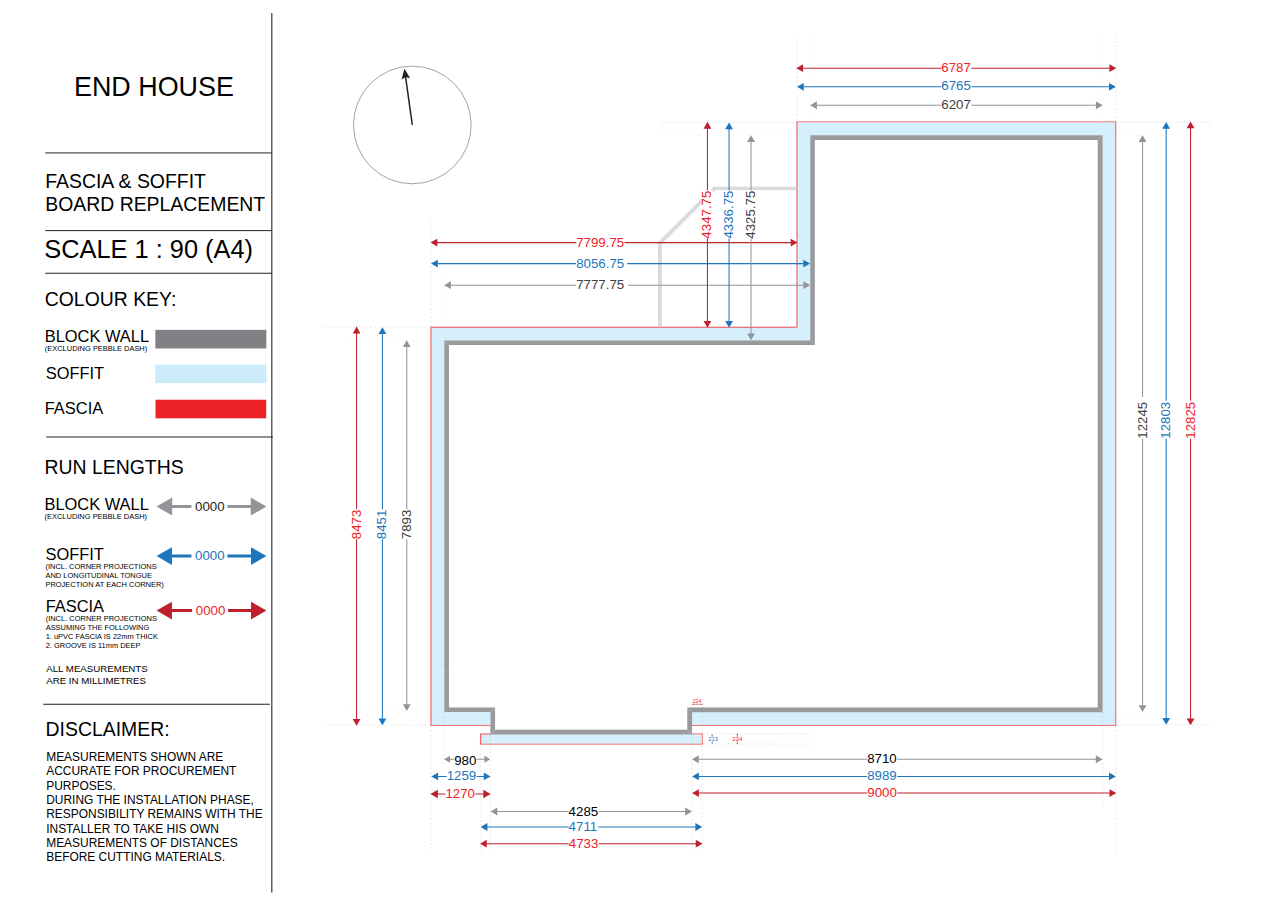
==== index.html @ 37f4bf27 "Add files via upload" ====
<!DOCTYPE html>
<html>
<body width="100%" height="100%">

<!--?xml version="1.0" encoding="utf-8"?-->

<!--DOCTYPE svg PUBLIC "-//W3C//DTD SVG 1.1//EN" "http://www.w3.org/Graphics/SVG/1.1/DTD/svg11.dtd"-->
<svg version="1.1" id="Arrow_Text" xmlns="http://www.w3.org/2000/svg" xmlns:xlink="http://www.w3.org/1999/xlink" x="0px" y="0px"
	 width="100%" height="100%" viewBox="0 0 846 595.28" enable-background="new 0 0 846 595.28" xml:space="preserve">
<rect fill="#FFFFFF" width="846" height="595.28"/>
<g>
	<circle fill="none" stroke="#231F20" stroke-width="0.2803" stroke-miterlimit="10" cx="270.6" cy="78.269" r="39.392"/>
	<g>
		<g>
			
				<line fill="none" stroke="#231F20" stroke-width="0.9889" stroke-miterlimit="10" x1="270.6" y1="78.269" x2="265.979" y2="45.259"/>
			<g>
				<polygon fill="#231F20" points="269.188,47.054 266.115,46.227 263.386,47.866 265.325,40.582 				"/>
			</g>
		</g>
	</g>
</g>
<g>
	<g id="XMLID_1_" opacity="0.8">
		<g>
			<polygon fill="#EB2227" points="741.757,470.528 741.757,480.446 741.074,479.754 741.064,479.744 741.064,76.732 
				741.044,76.732 741.044,76.702 741.055,76.702 741.746,76.01 741.746,80.529 741.757,80.529 			"/>
			<polygon fill="#EB2227" points="741.074,479.754 741.757,480.446 457.855,480.446 457.855,479.764 741.064,479.764 			"/>
			<polygon fill="#EB2227" points="741.746,76.01 741.055,76.702 741.044,76.702 528.413,76.702 528.403,76.702 527.711,76.01 
				552.651,76.01 			"/>
			<polygon fill="#CCECFC" points="741.074,479.754 741.064,479.764 457.855,479.764 457.855,471.892 457.855,471.487 
				457.855,471.309 732.609,471.309 732.619,471.309 732.629,471.309 741.064,479.744 			"/>
			<polygon fill="#CCECFC" points="741.064,76.732 741.064,479.744 732.629,471.309 732.629,85.147 741.044,76.732 			"/>
			<polygon fill="#CCECFC" points="741.044,76.702 741.044,76.732 732.629,85.147 536.888,85.147 536.868,85.147 528.413,76.702 			
				"/>
			<polygon fill="#808184" points="732.619,471.309 732.609,471.309 729.405,468.105 729.365,468.105 729.365,88.391 
				729.396,88.361 732.569,85.187 732.6,85.177 732.629,85.147 732.629,471.309 			"/>
			<polygon fill="#808184" points="732.629,85.147 732.6,85.177 732.569,85.187 729.396,88.361 729.365,88.332 540.043,88.332 
				536.888,85.167 536.888,85.147 			"/>
			<polygon fill="#808184" points="732.609,471.309 457.855,471.309 454.652,468.105 729.365,468.105 729.405,468.105 			"/>
			<polygon fill="#808184" points="536.888,85.167 540.043,88.332 540.022,88.332 540.022,225.58 536.839,222.396 536.888,222.396 
				536.888,213.96 			"/>
			<polygon fill="#808184" points="540.022,225.58 540.022,225.599 295.124,225.599 291.92,222.396 536.839,222.396 			"/>
			<polygon fill="#CCECFC" points="536.839,222.396 291.92,222.396 291.92,222.415 283.465,213.96 528.413,213.96 528.433,213.96 
				536.888,213.96 536.888,222.396 			"/>
			<polygon fill="#CCECFC" points="536.888,85.167 536.888,213.96 528.433,213.96 528.413,213.96 528.413,76.702 536.868,85.147 			
				"/>
			<polygon fill="#EB2227" points="528.413,76.702 528.413,213.96 527.711,213.268 527.711,121.825 527.711,119.6 527.711,76.01 
				528.403,76.702 			"/>
			<polygon fill="#EB2227" points="283.455,213.95 282.773,213.268 286.076,213.268 435.052,213.268 437.574,213.268 
				527.711,213.268 528.413,213.96 283.465,213.96 283.455,213.96 			"/>
			<polygon fill="#D1D2D3" points="527.711,119.6 527.711,121.825 473.569,121.825 437.574,157.831 437.574,213.268 
				435.052,213.268 435.052,156.842 472.294,119.6 			"/>
			<polygon fill="#EB2227" points="464.264,486.33 464.946,485.648 464.956,485.658 464.956,493.015 464.946,493.015 
				464.264,492.333 			"/>
			<polygon fill="#EB2227" points="464.956,485.627 464.946,485.648 464.264,486.33 457.855,486.33 457.855,486.31 457.855,486.202 
				457.855,485.627 			"/>
			<polygon fill="#EB2227" points="464.264,492.333 464.946,493.015 461.1,493.015 316,493.015 316,492.975 316.692,492.273 
				316.702,492.273 			"/>
			<polygon fill="#CCECFC" points="322.823,486.33 457.855,486.33 464.264,486.33 464.264,492.333 316.702,492.273 316.702,486.33 
							"/>
			<polygon fill="#808184" points="457.855,486.31 457.855,486.33 322.823,486.33 322.823,486.25 322.823,486.202 322.892,486.202 
				326.047,483.057 326.106,482.998 454.652,482.998 457.855,486.202 			"/>
			<polygon fill="#808184" points="457.855,485.627 457.855,486.202 454.652,482.998 454.652,468.105 457.855,471.309 
				457.855,471.487 457.855,471.892 457.855,479.764 457.855,480.446 			"/>
			<polygon fill="#808184" points="326.047,483.057 322.892,486.202 322.823,486.202 322.823,486.103 322.823,485.627 
				322.823,480.387 322.823,479.705 322.823,471.24 325.898,468.174 325.987,468.075 325.987,482.998 			"/>
			<polygon fill="#808184" points="291.93,471.24 291.92,471.24 291.92,444.53 291.94,444.53 295.124,441.503 295.124,468.105 
				295.223,468.105 325.829,468.105 325.898,468.174 322.823,471.24 			"/>
			<polygon fill="#EB2227" points="322.823,486.25 322.823,486.33 316.702,486.33 316.692,486.32 316,485.627 322.823,485.627 
				322.823,486.103 322.823,486.202 			"/>
			<polygon fill="#EB2227" points="322.823,479.705 322.823,480.387 282.763,480.387 283.465,479.695 283.475,479.695 
				283.475,479.705 			"/>
			<polygon fill="#CCECFC" points="322.823,471.24 322.823,479.705 283.475,479.705 283.475,479.695 283.475,479.674 
				283.485,479.674 291.92,471.24 291.93,471.24 			"/>
			<polygon fill="#EB2227" points="316.702,486.33 316.702,492.273 316.692,492.273 316,492.975 316,485.627 316.692,486.32 			"/>
			<polygon fill="#808184" points="295.124,225.599 295.124,441.503 291.94,444.53 291.92,444.53 291.92,222.415 291.92,222.396 			
				"/>
			<polygon fill="#CCECFC" points="291.92,471.24 283.485,479.674 283.475,479.674 283.455,213.96 283.465,213.96 291.92,222.415 
				291.92,444.53 			"/>
			<polygon fill="#EB2227" points="283.475,479.674 283.475,479.695 283.465,479.695 282.763,480.387 282.763,472.703 
				282.773,472.703 282.773,224.482 282.773,213.268 283.455,213.95 283.455,213.96 			"/>
		</g>
		<g>
			
				<line fill="none" stroke="#808184" stroke-width="0.028" stroke-linecap="round" stroke-linejoin="round" x1="291.92" y1="222.415" x2="283.465" y2="213.96"/>
			
				<line fill="none" stroke="#808184" stroke-width="0.028" stroke-linecap="round" stroke-linejoin="round" x1="291.92" y1="471.24" x2="283.485" y2="479.674"/>
			
				<line fill="none" stroke="#808184" stroke-width="0.028" stroke-linecap="round" stroke-linejoin="round" x1="291.94" y1="471.23" x2="291.93" y2="471.24"/>
			<polyline fill="none" stroke="#808184" stroke-width="0.028" stroke-linecap="round" stroke-linejoin="round" points="
				291.92,222.326 291.92,222.396 291.92,222.415 291.92,444.53 291.92,471.24 			"/>
			<polyline fill="none" stroke="#28A8E0" stroke-width="0.028" stroke-linecap="round" stroke-linejoin="round" points="
				283.455,213.96 283.475,479.674 283.475,479.695 283.475,479.705 			"/>
			
				<line fill="none" stroke="#28A8E0" stroke-width="0.028" stroke-linecap="round" stroke-linejoin="round" x1="283.455" y1="213.901" x2="283.455" y2="213.95"/>
			<polyline fill="none" stroke="#808184" stroke-width="0.028" stroke-linecap="round" stroke-linejoin="round" points="
				291.92,471.24 291.93,471.24 322.823,471.24 			"/>
			
				<line fill="none" stroke="#28A8E0" stroke-width="0.028" stroke-linecap="round" stroke-linejoin="round" x1="283.475" y1="479.705" x2="322.823" y2="479.705"/>
			
				<line fill="none" stroke="#808184" stroke-width="0.028" stroke-linecap="round" stroke-linejoin="round" x1="527.711" y1="119.6" x2="472.294" y2="119.6"/>
			
				<line fill="none" stroke="#808184" stroke-width="0.028" stroke-linecap="round" stroke-linejoin="round" x1="472.294" y1="119.6" x2="435.052" y2="156.842"/>
			
				<line fill="none" stroke="#808184" stroke-width="0.028" stroke-linecap="round" stroke-linejoin="round" x1="435.052" y1="156.842" x2="435.052" y2="213.268"/>
			
				<line fill="none" stroke="#808184" stroke-width="0.028" stroke-linecap="round" stroke-linejoin="round" x1="527.711" y1="121.825" x2="473.569" y2="121.825"/>
			
				<line fill="none" stroke="#808184" stroke-width="0.028" stroke-linecap="round" stroke-linejoin="round" x1="473.569" y1="121.825" x2="437.574" y2="157.831"/>
			
				<line fill="none" stroke="#808184" stroke-width="0.028" stroke-linecap="round" stroke-linejoin="round" x1="437.574" y1="157.831" x2="437.574" y2="213.268"/>
			<polyline fill="none" stroke="#808184" stroke-width="0.028" stroke-linecap="round" stroke-linejoin="round" points="
				536.888,222.396 536.888,213.96 536.888,85.167 536.888,85.147 			"/>
			<polyline fill="none" stroke="#808184" stroke-width="0.028" stroke-linecap="round" stroke-linejoin="round" points="
				291.92,222.396 536.839,222.396 536.888,222.396 			"/>
			<polyline fill="none" stroke="#28A8E0" stroke-width="0.028" stroke-linecap="round" stroke-linejoin="round" points="
				283.465,213.96 528.413,213.96 528.433,213.96 			"/>
			
				<line fill="none" stroke="#28A8E0" stroke-width="0.028" stroke-linecap="round" stroke-linejoin="round" x1="528.413" y1="76.702" x2="528.413" y2="213.96"/>
			<polyline fill="none" stroke="#808184" stroke-width="0.028" stroke-linecap="round" stroke-linejoin="round" points="
				536.888,85.147 536.868,85.147 528.413,76.702 			"/>
			
				<line fill="none" stroke="#808184" stroke-width="0.028" stroke-linecap="round" stroke-linejoin="round" x1="741.044" y1="76.702" x2="741.044" y2="76.732"/>
			
				<line fill="none" stroke="#808184" stroke-width="0.028" stroke-linecap="round" stroke-linejoin="round" x1="536.888" y1="85.147" x2="732.629" y2="85.147"/>
			<polyline fill="none" stroke="#808184" stroke-width="0.028" stroke-linecap="round" stroke-linejoin="round" points="
				732.6,85.177 732.629,85.147 741.044,76.732 			"/>
			
				<line fill="none" stroke="#28A8E0" stroke-width="0.028" stroke-linecap="round" stroke-linejoin="round" x1="741.044" y1="76.702" x2="528.413" y2="76.702"/>
			
				<line fill="none" stroke="#808184" stroke-width="0.028" stroke-linecap="round" stroke-linejoin="round" x1="732.629" y1="85.147" x2="732.629" y2="471.309"/>
			
				<line fill="none" stroke="#28A8E0" stroke-width="0.028" stroke-linecap="round" stroke-linejoin="round" x1="741.064" y1="76.732" x2="741.064" y2="479.744"/>
			<polyline fill="none" stroke="#808184" stroke-width="0.028" stroke-linecap="round" stroke-linejoin="round" points="
				457.855,471.309 732.609,471.309 732.619,471.309 			"/>
			<polyline fill="none" stroke="#808184" stroke-width="0.028" stroke-linecap="round" stroke-linejoin="round" points="
				732.609,471.299 732.619,471.309 732.629,471.309 741.064,479.744 			"/>
			
				<line fill="none" stroke="#28A8E0" stroke-width="0.028" stroke-linecap="round" stroke-linejoin="round" x1="457.855" y1="479.764" x2="741.064" y2="479.764"/>
			<polyline fill="none" stroke="#808184" stroke-width="0.028" stroke-linecap="round" stroke-linejoin="round" points="
				457.855,471.892 457.855,479.764 457.855,480.446 457.855,485.627 457.855,486.202 457.855,486.31 			"/>
			<polyline fill="none" stroke="#28A8E0" stroke-width="0.028" stroke-linecap="round" stroke-linejoin="round" points="
				464.264,492.352 464.264,492.333 464.264,486.33 			"/>
			<polyline fill="none" stroke="#808184" stroke-width="0.028" stroke-linecap="round" stroke-linejoin="round" points="
				322.823,471.24 322.823,479.705 322.823,480.387 322.823,485.627 322.823,486.103 			"/>
			
				<line fill="none" stroke="#28A8E0" stroke-width="0.028" stroke-linecap="round" stroke-linejoin="round" x1="464.264" y1="492.333" x2="316.702" y2="492.273"/>
			<polyline fill="none" stroke="#28A8E0" stroke-width="0.028" stroke-linecap="round" stroke-linejoin="round" points="
				464.273,486.33 464.264,486.33 457.855,486.33 322.823,486.33 316.702,486.33 			"/>
			
				<line fill="none" stroke="#28A8E0" stroke-width="0.028" stroke-linecap="round" stroke-linejoin="round" x1="316.702" y1="492.273" x2="316.702" y2="486.33"/>
			<polyline fill="none" stroke="#808184" stroke-width="0.028" stroke-linecap="round" stroke-linejoin="round" points="
				322.823,486.379 322.823,486.33 322.823,486.25 322.823,486.202 322.823,486.103 			"/>
			
				<line fill="none" stroke="#808184" stroke-width="0.028" stroke-linecap="round" stroke-linejoin="round" x1="316.692" y1="492.273" x2="316" y2="492.975"/>
			
				<line fill="none" stroke="#808184" stroke-width="0.028" stroke-linecap="round" stroke-linejoin="round" x1="316.692" y1="486.32" x2="316" y2="485.627"/>
			
				<line fill="none" stroke="#EB2227" stroke-width="0.028" stroke-linecap="round" stroke-linejoin="round" x1="316" y1="485.627" x2="316" y2="492.975"/>
			<polyline fill="none" stroke="#808184" stroke-width="0.028" stroke-linecap="round" stroke-linejoin="round" points="
				464.264,492.333 464.946,493.015 464.956,493.025 			"/>
			<polyline fill="none" stroke="#808184" stroke-width="0.028" stroke-linecap="round" stroke-linejoin="round" points="
				464.264,486.33 464.946,485.648 464.956,485.627 			"/>
			<polyline fill="none" stroke="#EB2227" stroke-width="0.028" stroke-linecap="round" stroke-linejoin="round" points="
				464.956,485.627 457.855,485.627 457.797,485.627 			"/>
			
				<line fill="none" stroke="#EB2227" stroke-width="0.028" stroke-linecap="round" stroke-linejoin="round" x1="464.956" y1="485.658" x2="464.956" y2="493.015"/>
			<polyline fill="none" stroke="#EB2227" stroke-width="0.028" stroke-linecap="round" stroke-linejoin="round" points="
				461.1,493.015 464.946,493.015 464.956,493.015 			"/>
			
				<line fill="none" stroke="#EB2227" stroke-width="0.028" stroke-linecap="round" stroke-linejoin="round" x1="461.1" y1="493.015" x2="316" y2="493.015"/>
			
				<line fill="none" stroke="#EB2227" stroke-width="0.028" stroke-linecap="round" stroke-linejoin="round" x1="316" y1="485.627" x2="322.823" y2="485.627"/>
			
				<line fill="none" stroke="#808184" stroke-width="0.028" stroke-linecap="round" stroke-linejoin="round" x1="283.465" y1="479.695" x2="282.763" y2="480.387"/>
			
				<line fill="none" stroke="#EB2227" stroke-width="0.028" stroke-linecap="round" stroke-linejoin="round" x1="282.763" y1="480.387" x2="322.823" y2="480.387"/>
			
				<line fill="none" stroke="#808184" stroke-width="0.028" stroke-linecap="round" stroke-linejoin="round" x1="283.455" y1="213.95" x2="282.773" y2="213.268"/>
			
				<line fill="none" stroke="#28A8E0" stroke-width="0.028" stroke-linecap="round" stroke-linejoin="round" x1="283.455" y1="213.96" x2="283.455" y2="213.95"/>
			
				<line fill="none" stroke="#808184" stroke-width="0.028" stroke-linecap="round" stroke-linejoin="round" x1="283.465" y1="213.96" x2="283.455" y2="213.96"/>
			
				<line fill="none" stroke="#EB2227" stroke-width="0.028" stroke-linecap="round" stroke-linejoin="round" x1="282.773" y1="213.268" x2="282.773" y2="224.482"/>
			
				<line fill="none" stroke="#EB2227" stroke-width="0.028" stroke-linecap="round" stroke-linejoin="round" x1="282.763" y1="480.387" x2="282.763" y2="472.703"/>
			
				<line fill="none" stroke="#EB2227" stroke-width="0.028" stroke-linecap="round" stroke-linejoin="round" x1="282.773" y1="224.482" x2="282.773" y2="472.703"/>
			
				<line fill="none" stroke="#EB2227" stroke-width="0.028" stroke-linecap="round" stroke-linejoin="round" x1="282.773" y1="213.268" x2="286.076" y2="213.268"/>
			<polyline fill="none" stroke="#EB2227" stroke-width="0.028" stroke-linecap="round" stroke-linejoin="round" points="
				286.076,213.268 435.052,213.268 437.574,213.268 527.711,213.268 			"/>
			
				<line fill="none" stroke="#808184" stroke-width="0.028" stroke-linecap="round" stroke-linejoin="round" x1="528.403" y1="76.702" x2="527.711" y2="76.01"/>
			<polyline fill="none" stroke="#808184" stroke-width="0.028" stroke-linecap="round" stroke-linejoin="round" points="
				527.711,213.268 527.711,121.825 527.711,119.6 527.711,76.01 			"/>
			
				<line fill="none" stroke="#808184" stroke-width="0.028" stroke-linecap="round" stroke-linejoin="round" x1="741.055" y1="76.702" x2="741.746" y2="76.01"/>
			
				<line fill="none" stroke="#808184" stroke-width="0.028" stroke-linecap="round" stroke-linejoin="round" x1="527.711" y1="76.01" x2="552.651" y2="76.01"/>
			
				<line fill="none" stroke="#808184" stroke-width="0.028" stroke-linecap="round" stroke-linejoin="round" x1="741.746" y1="76.01" x2="552.651" y2="76.01"/>
			
				<line fill="none" stroke="#808184" stroke-width="0.028" stroke-linecap="round" stroke-linejoin="round" x1="741.746" y1="76.01" x2="741.746" y2="80.529"/>
			<polyline fill="none" stroke="#808184" stroke-width="0.028" stroke-linecap="round" stroke-linejoin="round" points="
				741.064,479.744 741.074,479.754 741.757,480.446 			"/>
			
				<line fill="none" stroke="#EB2227" stroke-width="0.028" stroke-linecap="round" stroke-linejoin="round" x1="741.757" y1="480.446" x2="741.757" y2="470.528"/>
			
				<line fill="none" stroke="#808184" stroke-width="0.028" stroke-linecap="round" stroke-linejoin="round" x1="741.757" y1="80.529" x2="741.757" y2="470.528"/>
			
				<line fill="none" stroke="#EB2227" stroke-width="0.028" stroke-linecap="round" stroke-linejoin="round" x1="457.855" y1="480.446" x2="741.757" y2="480.446"/>
			
				<line fill="none" stroke="#808184" stroke-width="0.028" stroke-linecap="round" stroke-linejoin="round" x1="528.413" y1="213.96" x2="527.711" y2="213.268"/>
			<polyline fill="none" stroke="#808184" stroke-width="0.028" stroke-linecap="round" stroke-linejoin="round" points="
				536.818,222.375 536.839,222.396 540.022,225.58 			"/>
			<polyline fill="none" stroke="#808184" stroke-width="0.028" stroke-linecap="round" stroke-linejoin="round" points="
				540.022,88.332 540.022,225.58 540.022,225.599 540.022,225.718 			"/>
			<polyline fill="none" stroke="#808184" stroke-width="0.028" stroke-linecap="round" stroke-linejoin="round" points="
				732.569,85.187 729.396,88.361 729.365,88.391 			"/>
			
				<line fill="none" stroke="#808184" stroke-width="0.028" stroke-linecap="round" stroke-linejoin="round" x1="732.609" y1="471.309" x2="729.405" y2="468.105"/>
			
				<line fill="none" stroke="#808184" stroke-width="0.028" stroke-linecap="round" stroke-linejoin="round" x1="295.124" y1="225.599" x2="291.92" y2="222.396"/>
			<polyline fill="none" stroke="#808184" stroke-width="0.028" stroke-linecap="round" stroke-linejoin="round" points="
				536.868,85.147 536.888,85.167 540.043,88.332 			"/>
			<polyline fill="none" stroke="#808184" stroke-width="0.028" stroke-linecap="round" stroke-linejoin="round" points="
				540.022,88.332 540.043,88.332 729.365,88.332 			"/>
			
				<line fill="none" stroke="#808184" stroke-width="0.028" stroke-linecap="round" stroke-linejoin="round" x1="729.365" y1="88.391" x2="729.365" y2="468.105"/>
			
				<line fill="none" stroke="#808184" stroke-width="0.028" stroke-linecap="round" stroke-linejoin="round" x1="457.855" y1="471.309" x2="454.652" y2="468.105"/>
			<polyline fill="none" stroke="#808184" stroke-width="0.028" stroke-linecap="round" stroke-linejoin="round" points="
				457.855,471.309 457.855,471.487 457.855,471.892 			"/>
			<polyline fill="none" stroke="#808184" stroke-width="0.028" stroke-linecap="round" stroke-linejoin="round" points="
				729.405,468.105 729.365,468.105 454.652,468.105 			"/>
			
				<line fill="none" stroke="#808184" stroke-width="0.028" stroke-linecap="round" stroke-linejoin="round" x1="454.652" y1="468.105" x2="454.652" y2="482.998"/>
			<polyline fill="none" stroke="#808184" stroke-width="0.028" stroke-linecap="round" stroke-linejoin="round" points="
				322.784,471.279 322.823,471.24 325.898,468.174 325.987,468.075 			"/>
			
				<line fill="none" stroke="#808184" stroke-width="0.028" stroke-linecap="round" stroke-linejoin="round" x1="325.829" y1="468.105" x2="295.223" y2="468.105"/>
			
				<line fill="none" stroke="#808184" stroke-width="0.028" stroke-linecap="round" stroke-linejoin="round" x1="325.987" y1="468.075" x2="325.987" y2="482.998"/>
			<polyline fill="none" stroke="#808184" stroke-width="0.028" stroke-linecap="round" stroke-linejoin="round" points="
				291.94,444.53 295.124,441.503 295.223,441.405 			"/>
			<polyline fill="none" stroke="#808184" stroke-width="0.028" stroke-linecap="round" stroke-linejoin="round" points="
				295.124,225.599 295.124,441.503 295.124,468.105 			"/>
			
				<line fill="none" stroke="#808184" stroke-width="0.028" stroke-linecap="round" stroke-linejoin="round" x1="295.124" y1="225.599" x2="540.022" y2="225.599"/>
			<polyline fill="none" stroke="#808184" stroke-width="0.028" stroke-linecap="round" stroke-linejoin="round" points="
				322.892,486.202 326.047,483.057 326.106,482.998 			"/>
			
				<line fill="none" stroke="#808184" stroke-width="0.028" stroke-linecap="round" stroke-linejoin="round" x1="457.855" y1="486.202" x2="454.652" y2="482.998"/>
			
				<line fill="none" stroke="#808184" stroke-width="0.028" stroke-linecap="round" stroke-linejoin="round" x1="454.652" y1="482.998" x2="326.106" y2="482.998"/>
			
				<line fill="none" stroke="#808184" stroke-width="0.028" stroke-linecap="round" stroke-linejoin="round" x1="528.433" y1="213.96" x2="536.888" y2="213.96"/>
		</g>
	</g>
</g>
<line fill="none" stroke="#231F20" stroke-width="0.7087" stroke-miterlimit="10" x1="176.574" y1="3.307" x2="176.574" y2="591.973"/>
<rect x="44.186" y="45.873" fill="none" width="121.51" height="18.259"/>
<text transform="matrix(1 0 0 1 44.1855 58.8145)" font-family="'Helvetica'" font-size="18">END HOUSE</text>
<line fill="none" stroke="#231F20" stroke-width="0.6579" stroke-miterlimit="10" x1="176.574" y1="97" x2="24.913" y2="97"/>
<rect x="24.913" y="111.208" fill="none" width="148.561" height="30.655"/>
<text transform="matrix(1 0 0 1 24.9126 120.5552)"><tspan x="0" y="0" font-family="'Helvetica'" font-size="13">FASCIA &amp; SOFFIT </tspan><tspan x="0" y="15.6" font-family="'Helvetica'" font-size="13">BOARD REPLACEMENT</tspan></text>
<line fill="none" stroke="#231F20" stroke-width="0.6579" stroke-miterlimit="10" x1="24.913" y1="149" x2="176.574" y2="149"/>
<rect x="24.253" y="154.827" fill="none" width="145.754" height="17.68"/>
<text transform="matrix(1 0 0 1 24.2534 167.0493)" font-family="'Helvetica'" font-size="17">SCALE  1 : 90 (A4)</text>
<line fill="none" stroke="#231F20" stroke-width="0.7087" stroke-miterlimit="10" x1="24.913" y1="177.563" x2="176.574" y2="177.563"/>
<line fill="none" x1="25.242" y1="201.061" x2="176.903" y2="201.061"/>
<rect x="24.583" y="190.221" fill="none" width="148.561" height="10.117"/>
<text transform="matrix(1 0 0 1 24.583 199.5679)" font-family="'Helvetica'" font-size="13">COLOUR KEY:</text>
<rect x="24.583" y="215.41" fill="none" width="70.747" height="29.459"/>
<text transform="matrix(1 0 0 1 24.583 223.3193)"><tspan x="0" y="0" font-family="'Helvetica'" font-size="11">BLOCK WALL</tspan><tspan x="0" y="6" font-family="'Helvetica'" font-size="5">(EXCLUDING PEBBLE DASH)</tspan></text>
<rect x="98.634" y="215.41" fill="#808184" width="74.28" height="12.459"/>
<rect x="98.749" y="262.186" fill="#EB2227" width="74.051" height="12.458"/>
<rect x="98.52" y="238.641" fill="#CCECFC" width="74.51" height="12.458"/>
<rect x="25.242" y="240.377" fill="none" width="74.051" height="8.985"/>
<text transform="matrix(1 0 0 1 25.2422 248.2861)" font-family="'Helvetica'" font-size="11">SOFFIT</text>
<rect x="24.583" y="263.922" fill="none" width="74.051" height="8.985"/>
<text transform="matrix(1 0 0 1 24.583 271.8311)" font-family="'Helvetica'" font-size="11">FASCIA</text>
<line fill="none" stroke="#231F20" stroke-width="0.7087" stroke-miterlimit="10" x1="25.572" y1="287.167" x2="177.233" y2="287.167"/>
<line fill="none" stroke="#231F20" stroke-width="0.7087" stroke-miterlimit="10" x1="23.598" y1="465.985" x2="175.259" y2="465.985"/>
<rect x="25.572" y="439.667" fill="none" width="150.576" height="17"/>
<text transform="matrix(1 0 0 1 25.5718 444.3403)"><tspan x="0" y="0" font-family="'Helvetica'" font-size="6.5">ALL  MEASUREMENTS  </tspan><tspan x="0" y="7.8" font-family="'Helvetica'" font-size="6.5">ARE  IN  MILLIMETRES</tspan></text>
<rect x="25.147" y="477.939" fill="none" width="148.561" height="10.117"/>
<text transform="matrix(1 0 0 1 25.1475 487.2856)" font-family="'Helvetica'" font-size="13">DISCLAIMER:</text>
<line fill="none" stroke="#231F20" stroke-width="0.0701" stroke-miterlimit="10" stroke-dasharray="1.4016,1.4016" x1="457.855" y1="486.202" x2="457.855" y2="564.508"/>
<line fill="none" stroke="#231F20" stroke-width="0.0701" stroke-miterlimit="10" stroke-dasharray="1.4016,1.4016" x1="322.823" y1="486.379" x2="322.823" y2="564.561"/>
<line fill="none" stroke="#231F20" stroke-width="0.028" stroke-miterlimit="10" stroke-dasharray="1.4016,1.4016" x1="291.92" y1="155.729" x2="291.92" y2="222.415"/>
<line fill="none" stroke="#231F20" stroke-width="0.028" stroke-miterlimit="10" stroke-dasharray="1.4016,1.4016" x1="536.89" y1="19.13" x2="536.89" y2="85.146"/>
<line fill="none" stroke="#231F20" stroke-width="0.028" stroke-miterlimit="10" stroke-dasharray="1.4016,1.4016" x1="732.57" y1="20.357" x2="732.57" y2="85.146"/>
<line fill="none" stroke="#231F20" stroke-width="0.0701" stroke-miterlimit="10" stroke-dasharray="1.4016,1.4016" x1="732.63" y1="471.299" x2="732.63" y2="536.088"/>
<line fill="none" stroke="#231F20" stroke-width="0.0701" stroke-miterlimit="10" stroke-dasharray="1.4016,1.4016" x1="291.94" y1="471.229" x2="291.94" y2="507.417"/>
<line fill="none" stroke="#231F20" stroke-width="0.028" stroke-miterlimit="10" stroke-dasharray="1.4016,1.4016" x1="437.572" y1="85.146" x2="536.231" y2="85.146"/>
<line fill="none" stroke="#231F20" stroke-width="0.028" stroke-miterlimit="10" stroke-dasharray="1.4016,1.4016" x1="732.63" y1="85.186" x2="798.646" y2="85.186"/>
<line fill="none" stroke="#231F20" stroke-width="0.028" stroke-miterlimit="10" stroke-dasharray="1.4016,1.4016" x1="731.008" y1="471.309" x2="799.368" y2="471.309"/>
<line fill="none" stroke="#231F20" stroke-width="0.028" stroke-miterlimit="10" stroke-dasharray="1.4016,1.4016" x1="225.219" y1="222.415" x2="291.235" y2="222.415"/>
<line fill="none" stroke="#231F20" stroke-width="0.028" stroke-miterlimit="10" stroke-dasharray="1.4016,1.4016" x1="225.219" y1="470.526" x2="291.235" y2="470.526"/>
<g>
	
		<line fill="none" stroke="#231F20" stroke-width="0.028" stroke-miterlimit="10" stroke-dasharray="1.4016,1.4016" x1="316.01" y1="493.014" x2="316.01" y2="564.526"/>
	
		<line fill="none" stroke="#231F20" stroke-width="0.028" stroke-miterlimit="10" stroke-dasharray="1.4016,1.4016" x1="316.702" y1="493.032" x2="316.702" y2="564.542"/>
	
		<line fill="none" stroke="#231F20" stroke-width="0.028" stroke-miterlimit="10" stroke-dasharray="1.4016,1.4016" x1="316.363" y1="493.032" x2="316.363" y2="564.542"/>
	
		<line fill="none" stroke="#231F20" stroke-width="0.028" stroke-miterlimit="10" stroke-dasharray="1.4016,1.4016" x1="315.99" y1="546.104" x2="316.337" y2="546.104"/>
</g>
<g>
	
		<line fill="none" stroke="#231F20" stroke-width="0.028" stroke-miterlimit="10" stroke-dasharray="1.4016,1.4016" x1="464.273" y1="493.11" x2="464.273" y2="564.508"/>
	
		<line fill="none" stroke="#231F20" stroke-width="0.028" stroke-miterlimit="10" stroke-dasharray="1.4016,1.4016" x1="464.967" y1="493.125" x2="464.967" y2="564.526"/>
	
		<line fill="none" stroke="#231F20" stroke-width="0.028" stroke-miterlimit="10" stroke-dasharray="1.4016,1.4016" x1="464.627" y1="493.125" x2="464.627" y2="564.526"/>
	
		<line fill="none" stroke="#231F20" stroke-width="0.028" stroke-miterlimit="10" stroke-dasharray="1.4016,1.4016" x1="464.254" y1="546.116" x2="464.602" y2="546.116"/>
</g>
<g>
	
		<line fill="none" stroke="#231F20" stroke-width="0.028" stroke-miterlimit="10" stroke-dasharray="1.4016,1.4016" x1="282.778" y1="480.446" x2="282.778" y2="564.542"/>
	
		<line fill="none" stroke="#231F20" stroke-width="0.028" stroke-miterlimit="10" stroke-dasharray="1.4016,1.4016" x1="283.47" y1="480.465" x2="283.47" y2="564.561"/>
	
		<line fill="none" stroke="#231F20" stroke-width="0.028" stroke-miterlimit="10" stroke-dasharray="1.4016,1.4016" x1="283.131" y1="480.465" x2="283.131" y2="564.561"/>
	
		<line fill="none" stroke="#231F20" stroke-width="0.028" stroke-miterlimit="10" stroke-dasharray="1.4016,1.4016" x1="282.758" y1="542.877" x2="283.105" y2="542.877"/>
</g>
<g>
	
		<line fill="none" stroke="#231F20" stroke-width="0.028" stroke-miterlimit="10" stroke-dasharray="1.4016,1.4016" x1="741.086" y1="480.45" x2="741.086" y2="565.204"/>
	
		<line fill="none" stroke="#231F20" stroke-width="0.028" stroke-miterlimit="10" stroke-dasharray="1.4016,1.4016" x1="741.777" y1="480.471" x2="741.777" y2="565.223"/>
	
		<line fill="none" stroke="#231F20" stroke-width="0.028" stroke-miterlimit="10" stroke-dasharray="1.4016,1.4016" x1="741.439" y1="480.471" x2="741.439" y2="565.223"/>
	
		<line fill="none" stroke="#231F20" stroke-width="0.028" stroke-miterlimit="10" stroke-dasharray="1.4016,1.4016" x1="741.064" y1="543.37" x2="741.412" y2="543.37"/>
</g>
<g>
	
		<line fill="none" stroke="#231F20" stroke-width="0.028" stroke-miterlimit="10" stroke-dasharray="1.4016,1.4016" x1="741.064" y1="19.113" x2="741.064" y2="75.997"/>
	
		<line fill="none" stroke="#231F20" stroke-width="0.028" stroke-miterlimit="10" stroke-dasharray="1.4016,1.4016" x1="741.758" y1="19.127" x2="741.758" y2="76.01"/>
	
		<line fill="none" stroke="#231F20" stroke-width="0.028" stroke-miterlimit="10" stroke-dasharray="1.4016,1.4016" x1="741.418" y1="19.127" x2="741.418" y2="76.01"/>
	
		<line fill="none" stroke="#231F20" stroke-width="0.028" stroke-miterlimit="10" stroke-dasharray="1.4016,1.4016" x1="741.045" y1="61.343" x2="741.393" y2="61.343"/>
</g>
<g>
	
		<line fill="none" stroke="#231F20" stroke-width="0.028" stroke-miterlimit="10" stroke-dasharray="1.4016,1.4016" x1="527.722" y1="20.424" x2="527.722" y2="76.003"/>
	
		<line fill="none" stroke="#231F20" stroke-width="0.028" stroke-miterlimit="10" stroke-dasharray="1.4016,1.4016" x1="528.415" y1="20.438" x2="528.415" y2="76.016"/>
	
		<line fill="none" stroke="#231F20" stroke-width="0.028" stroke-miterlimit="10" stroke-dasharray="1.4016,1.4016" x1="528.075" y1="20.438" x2="528.075" y2="76.016"/>
	
		<line fill="none" stroke="#231F20" stroke-width="0.028" stroke-miterlimit="10" stroke-dasharray="1.4016,1.4016" x1="527.702" y1="61.686" x2="528.05" y2="61.686"/>
</g>
<g>
	
		<line fill="none" stroke="#231F20" stroke-width="0.028" stroke-miterlimit="10" stroke-dasharray="1.4016,1.4016" x1="282.784" y1="141.846" x2="282.784" y2="213.246"/>
	
		<line fill="none" stroke="#231F20" stroke-width="0.028" stroke-miterlimit="10" stroke-dasharray="1.4016,1.4016" x1="283.476" y1="141.864" x2="283.476" y2="213.262"/>
	
		<line fill="none" stroke="#231F20" stroke-width="0.028" stroke-miterlimit="10" stroke-dasharray="1.4016,1.4016" x1="283.137" y1="141.864" x2="283.137" y2="213.262"/>
	
		<line fill="none" stroke="#231F20" stroke-width="0.028" stroke-miterlimit="10" stroke-dasharray="1.4016,1.4016" x1="282.763" y1="194.853" x2="283.111" y2="194.853"/>
</g>
<g>
	
		<line fill="none" stroke="#231F20" stroke-width="0.028" stroke-miterlimit="10" stroke-dasharray="1.4016,1.4016" x1="211.348" y1="213.949" x2="282.747" y2="213.949"/>
	
		<line fill="none" stroke="#231F20" stroke-width="0.028" stroke-miterlimit="10" stroke-dasharray="1.4016,1.4016" x1="211.365" y1="213.257" x2="282.763" y2="213.257"/>
	
		<line fill="none" stroke="#231F20" stroke-width="0.028" stroke-miterlimit="10" stroke-dasharray="1.4016,1.4016" x1="211.365" y1="213.596" x2="282.763" y2="213.596"/>
	
		<line fill="none" stroke="#231F20" stroke-width="0.028" stroke-miterlimit="10" stroke-dasharray="1.4016,1.4016" x1="264.354" y1="213.97" x2="264.354" y2="213.622"/>
</g>
<g>
	
		<line fill="none" stroke="#231F20" stroke-width="0.028" stroke-miterlimit="10" stroke-dasharray="1.4016,1.4016" x1="741.758" y1="76.692" x2="805.327" y2="76.692"/>
	
		<line fill="none" stroke="#231F20" stroke-width="0.028" stroke-miterlimit="10" stroke-dasharray="1.4016,1.4016" x1="741.773" y1="76" x2="805.343" y2="76"/>
	
		<line fill="none" stroke="#231F20" stroke-width="0.028" stroke-miterlimit="10" stroke-dasharray="1.4016,1.4016" x1="741.773" y1="76.338" x2="805.343" y2="76.338"/>
	
		<line fill="none" stroke="#231F20" stroke-width="0.028" stroke-miterlimit="10" stroke-dasharray="1.4016,1.4016" x1="788.952" y1="76.712" x2="788.952" y2="76.364"/>
</g>
<g>
	
		<line fill="none" stroke="#231F20" stroke-width="0.028" stroke-miterlimit="10" stroke-dasharray="1.4016,1.4016" x1="741.777" y1="480.098" x2="806.751" y2="480.098"/>
	
		<line fill="none" stroke="#231F20" stroke-width="0.028" stroke-miterlimit="10" stroke-dasharray="1.4016,1.4016" x1="741.793" y1="479.407" x2="806.766" y2="479.407"/>
	
		<line fill="none" stroke="#231F20" stroke-width="0.028" stroke-miterlimit="10" stroke-dasharray="1.4016,1.4016" x1="741.793" y1="479.745" x2="806.766" y2="479.745"/>
	
		<line fill="none" stroke="#231F20" stroke-width="0.028" stroke-miterlimit="10" stroke-dasharray="1.4016,1.4016" x1="790.013" y1="480.12" x2="790.013" y2="479.772"/>
</g>
<g>
	
		<line fill="none" stroke="#231F20" stroke-width="0.028" stroke-miterlimit="10" stroke-dasharray="1.4016,1.4016" x1="464.957" y1="486.317" x2="536.356" y2="486.317"/>
	
		<line fill="none" stroke="#231F20" stroke-width="0.028" stroke-miterlimit="10" stroke-dasharray="1.4016,1.4016" x1="464.975" y1="485.624" x2="536.372" y2="485.624"/>
	
		<line fill="none" stroke="#231F20" stroke-width="0.028" stroke-miterlimit="10" stroke-dasharray="1.4016,1.4016" x1="464.975" y1="485.963" x2="536.372" y2="485.963"/>
	
		<line fill="none" stroke="#231F20" stroke-width="0.028" stroke-miterlimit="10" stroke-dasharray="1.4016,1.4016" x1="517.964" y1="486.336" x2="517.964" y2="485.989"/>
</g>
<g>
	
		<line fill="none" stroke="#231F20" stroke-width="0.028" stroke-miterlimit="10" stroke-dasharray="1.4016,1.4016" x1="464.965" y1="493.014" x2="536.364" y2="493.014"/>
	
		<line fill="none" stroke="#231F20" stroke-width="0.028" stroke-miterlimit="10" stroke-dasharray="1.4016,1.4016" x1="464.982" y1="492.321" x2="536.382" y2="492.321"/>
	
		<line fill="none" stroke="#231F20" stroke-width="0.028" stroke-miterlimit="10" stroke-dasharray="1.4016,1.4016" x1="464.982" y1="492.661" x2="536.382" y2="492.661"/>
	
		<line fill="none" stroke="#231F20" stroke-width="0.028" stroke-miterlimit="10" stroke-dasharray="1.4016,1.4016" x1="517.972" y1="493.034" x2="517.972" y2="492.686"/>
</g>
<g>
	
		<line fill="none" stroke="#231F20" stroke-width="0.028" stroke-miterlimit="10" stroke-dasharray="1.4016,1.4016" x1="437.545" y1="76.894" x2="527.69" y2="76.894"/>
	
		<line fill="none" stroke="#231F20" stroke-width="0.028" stroke-miterlimit="10" stroke-dasharray="1.4016,1.4016" x1="437.566" y1="76.201" x2="527.712" y2="76.201"/>
	
		<line fill="none" stroke="#231F20" stroke-width="0.028" stroke-miterlimit="10" stroke-dasharray="1.4016,1.4016" x1="437.566" y1="76.54" x2="527.712" y2="76.54"/>
	
		<line fill="none" stroke="#231F20" stroke-width="0.028" stroke-miterlimit="10" stroke-dasharray="1.4016,1.4016" x1="504.469" y1="76.914" x2="504.469" y2="76.566"/>
</g>
<g>
	
		<line fill="none" stroke="#231F20" stroke-width="0.028" stroke-miterlimit="10" stroke-dasharray="1.4016,1.4016" x1="211.326" y1="480.377" x2="282.725" y2="480.377"/>
	
		<line fill="none" stroke="#231F20" stroke-width="0.028" stroke-miterlimit="10" stroke-dasharray="1.4016,1.4016" x1="211.343" y1="479.684" x2="282.741" y2="479.684"/>
	
		<line fill="none" stroke="#231F20" stroke-width="0.028" stroke-miterlimit="10" stroke-dasharray="1.4016,1.4016" x1="211.343" y1="480.024" x2="282.741" y2="480.024"/>
	
		<line fill="none" stroke="#231F20" stroke-width="0.028" stroke-miterlimit="10" stroke-dasharray="1.4016,1.4016" x1="264.332" y1="480.397" x2="264.332" y2="480.049"/>
</g>
<g>
	
		<line fill="none" stroke="#231F20" stroke-width="0.028" stroke-miterlimit="10" stroke-dasharray="1.4016,1.4016" x1="464.264" y1="462.389" x2="464.264" y2="485.653"/>
	
		<line fill="none" stroke="#231F20" stroke-width="0.028" stroke-miterlimit="10" stroke-dasharray="1.4016,1.4016" x1="464.957" y1="462.393" x2="464.957" y2="485.657"/>
	
		<line fill="none" stroke="#231F20" stroke-width="0.028" stroke-miterlimit="10" stroke-dasharray="1.4016,1.4016" x1="464.617" y1="462.393" x2="464.617" y2="485.657"/>
</g>
<line fill="none" stroke="#231F20" stroke-width="0.0701" stroke-miterlimit="10" stroke-dasharray="1.4016,1.4016" x1="457.857" y1="462.389" x2="457.857" y2="471.309"/>
<g>
	<g>
		
			<line fill="none" stroke="#929497" stroke-width="0.7008" stroke-miterlimit="10" x1="295.189" y1="502.821" x2="319.515" y2="502.821"/>
		<g>
			<polygon fill="#929497" points="295.854,505.092 291.92,502.821 295.854,500.549 			"/>
		</g>
		<g>
			<polygon fill="#929497" points="318.851,505.092 322.784,502.821 318.851,500.549 			"/>
		</g>
	</g>
</g>
<g>
	<line fill="#1D76BB" x1="283.323" y1="514.317" x2="322.976" y2="514.317"/>
	<g>
		
			<line fill="none" stroke="#1D76BB" stroke-width="0.7008" stroke-miterlimit="10" x1="287.095" y1="514.317" x2="319.204" y2="514.317"/>
		<g>
			<polygon fill="#1D76BB" points="287.862,516.937 283.323,514.317 287.862,511.697 			"/>
		</g>
		<g>
			<polygon fill="#1D76BB" points="318.437,516.937 322.976,514.317 318.437,511.697 			"/>
		</g>
	</g>
</g>
<g>
	<g>
		
			<line fill="none" stroke="#BE202E" stroke-width="0.7658" stroke-miterlimit="10" x1="286.879" y1="526.059" x2="318.957" y2="526.059"/>
		<g>
			<polygon fill="#BE202E" points="287.717,528.922 282.758,526.059 287.717,523.196 			"/>
		</g>
		<g>
			<polygon fill="#BE202E" points="318.119,528.922 323.078,526.059 318.119,523.196 			"/>
		</g>
	</g>
</g>
<g>
	<line fill="#1D76BB" x1="471.314" y1="492.678" x2="471.314" y2="485.979"/>
	<g>
		
			<line fill="none" stroke="#1D76BB" stroke-width="0.4205" stroke-miterlimit="10" x1="471.314" y1="491.924" x2="471.314" y2="486.733"/>
		<g>
			<polygon fill="#1D76BB" points="471.839,491.771 471.314,492.678 470.79,491.771 			"/>
		</g>
		<g>
			<polygon fill="#1D76BB" points="471.839,486.886 471.314,485.979 470.79,486.886 			"/>
		</g>
	</g>
</g>
<g>
	<line fill="#1D76BB" x1="488.125" y1="493.03" x2="488.125" y2="485.629"/>
	<g>
		
			<line fill="none" stroke="#BE202E" stroke-width="0.4205" stroke-miterlimit="10" x1="488.125" y1="492.276" x2="488.125" y2="486.383"/>
		<g>
			<polygon fill="#BE202E" points="488.649,492.123 488.125,493.03 487.601,492.123 			"/>
		</g>
		<g>
			<polygon fill="#BE202E" points="488.649,486.537 488.125,485.629 487.601,486.537 			"/>
		</g>
	</g>
</g>
<g>
	<g>
		
			<line fill="none" stroke="#929497" stroke-width="0.7008" stroke-miterlimit="10" x1="326.747" y1="537.801" x2="454.026" y2="537.801"/>
		<g>
			<polygon fill="#929497" points="327.514,540.421 322.976,537.801 327.514,535.181 			"/>
		</g>
		<g>
			<polygon fill="#929497" points="453.26,540.421 457.798,537.801 453.26,535.181 			"/>
		</g>
	</g>
</g>
<g>
	<g>
		
			<line fill="none" stroke="#1D76BB" stroke-width="0.7008" stroke-miterlimit="10" x1="320.109" y1="548.186" x2="460.83" y2="548.186"/>
		<g>
			<polygon fill="#1D76BB" points="320.876,550.806 316.337,548.186 320.876,545.566 			"/>
		</g>
		<g>
			<polygon fill="#1D76BB" points="460.063,550.806 464.602,548.186 460.063,545.566 			"/>
		</g>
	</g>
</g>
<g>
	<g>
		
			<line fill="none" stroke="#BE202E" stroke-width="0.7008" stroke-miterlimit="10" x1="319.667" y1="559.337" x2="461.092" y2="559.337"/>
		<g>
			<polygon fill="#BE202E" points="320.434,561.958 315.896,559.337 320.434,556.717 			"/>
		</g>
		<g>
			<polygon fill="#BE202E" points="460.324,561.958 464.863,559.337 460.324,556.717 			"/>
		</g>
	</g>
</g>
<g>
	<g>
		
			<line fill="none" stroke="#929497" stroke-width="0.7008" stroke-miterlimit="10" x1="461.569" y1="502.821" x2="728.839" y2="502.821"/>
		<g>
			<polygon fill="#929497" points="462.336,505.441 457.798,502.821 462.336,500.201 			"/>
		</g>
		<g>
			<polygon fill="#929497" points="728.072,505.441 732.61,502.821 728.072,500.201 			"/>
		</g>
	</g>
</g>
<g>
	<g>
		
			<line fill="none" stroke="#1D76BB" stroke-width="0.7008" stroke-miterlimit="10" x1="461.629" y1="514.317" x2="737.668" y2="514.317"/>
		<g>
			<polygon fill="#1D76BB" points="462.396,516.937 457.857,514.317 462.396,511.697 			"/>
		</g>
		<g>
			<polygon fill="#1D76BB" points="736.901,516.937 741.439,514.317 736.901,511.697 			"/>
		</g>
	</g>
</g>
<g>
	<line fill="#BE202E" x1="457.857" y1="525.469" x2="741.795" y2="525.469"/>
	<g>
		
			<line fill="none" stroke="#BE202E" stroke-width="0.7008" stroke-miterlimit="10" x1="461.629" y1="525.469" x2="738.023" y2="525.469"/>
		<g>
			<polygon fill="#BE202E" points="462.396,528.089 457.857,525.469 462.396,522.849 			"/>
		</g>
		<g>
			<polygon fill="#BE202E" points="737.257,528.089 741.795,525.469 737.257,522.849 			"/>
		</g>
	</g>
</g>
<g>
	<g>
		
			<line fill="none" stroke="#929497" stroke-width="0.6963" stroke-miterlimit="10" x1="295.668" y1="185.549" x2="533.142" y2="185.549"/>
		<g>
			<polygon fill="#929497" points="296.43,188.153 291.92,185.549 296.43,182.945 			"/>
		</g>
		<g>
			<polygon fill="#929497" points="532.38,188.153 536.89,185.549 532.38,182.945 			"/>
		</g>
	</g>
</g>
<g>
	<g>
		
			<line fill="none" stroke="#1D76BB" stroke-width="0.7008" stroke-miterlimit="10" x1="286.909" y1="171.091" x2="533.097" y2="171.091"/>
		<g>
			<polygon fill="#1D76BB" points="287.676,173.712 283.137,171.092 287.676,168.471 			"/>
		</g>
		<g>
			<polygon fill="#1D76BB" points="532.33,173.712 536.868,171.092 532.33,168.471 			"/>
		</g>
	</g>
</g>
<g>
	<g>
		
			<line fill="none" stroke="#BE202E" stroke-width="0.7008" stroke-miterlimit="10" x1="286.555" y1="157.024" x2="524.634" y2="157.024"/>
		<g>
			<polygon fill="#BE202E" points="287.322,159.645 282.784,157.025 287.322,154.404 			"/>
		</g>
		<g>
			<polygon fill="#BE202E" points="523.867,159.645 528.405,157.025 523.867,154.404 			"/>
		</g>
	</g>
</g>
<g>
	<g>
		
			<line fill="none" stroke="#929497" stroke-width="0.7008" stroke-miterlimit="10" x1="497.304" y1="218.644" x2="497.304" y2="88.918"/>
		<g>
			<polygon fill="#929497" points="499.924,217.876 497.304,222.415 494.684,217.876 			"/>
		</g>
		<g>
			<polygon fill="#929497" points="499.924,89.685 497.304,85.146 494.684,89.685 			"/>
		</g>
	</g>
</g>
<g>
	<g>
		
			<line fill="none" stroke="#1D76BB" stroke-width="0.7008" stroke-miterlimit="10" x1="482.618" y1="210.188" x2="482.618" y2="80.338"/>
		<g>
			<polygon fill="#1D76BB" points="485.238,209.421 482.618,213.96 479.998,209.421 			"/>
		</g>
		<g>
			<polygon fill="#1D76BB" points="485.238,81.105 482.618,76.566 479.998,81.105 			"/>
		</g>
	</g>
</g>
<g>
	<g>
		
			<line fill="none" stroke="#BE202E" stroke-width="0.7008" stroke-miterlimit="10" x1="468.131" y1="79.973" x2="468.131" y2="210.188"/>
		<g>
			<polygon fill="#BE202E" points="465.511,80.74 468.131,76.201 470.751,80.74 			"/>
		</g>
		<g>
			<polygon fill="#BE202E" points="465.511,209.421 468.131,213.96 470.751,209.421 			"/>
		</g>
	</g>
</g>
<g>
	<g>
		
			<line fill="none" stroke="#929497" stroke-width="0.7008" stroke-miterlimit="10" x1="759.359" y1="467.458" x2="759.359" y2="88.919"/>
		<g>
			<polygon fill="#929497" points="761.979,466.691 759.359,471.229 756.739,466.691 			"/>
		</g>
		<g>
			<polygon fill="#929497" points="761.979,89.686 759.359,85.147 756.739,89.686 			"/>
		</g>
	</g>
</g>
<g>
	<g>
		
			<line fill="none" stroke="#1D76BB" stroke-width="0.7008" stroke-miterlimit="10" x1="775.182" y1="476" x2="775.182" y2="80.11"/>
		<g>
			<polygon fill="#1D76BB" points="777.802,475.234 775.182,479.772 772.562,475.234 			"/>
		</g>
		<g>
			<polygon fill="#1D76BB" points="777.802,80.877 775.182,76.338 772.562,80.877 			"/>
		</g>
	</g>
</g>
<g>
	<g>
		
			<line fill="none" stroke="#BE202E" stroke-width="0.7008" stroke-miterlimit="10" x1="791.498" y1="79.781" x2="791.498" y2="476.348"/>
		<g>
			<polygon fill="#BE202E" points="788.878,80.548 791.498,76.01 794.118,80.548 			"/>
		</g>
		<g>
			<polygon fill="#BE202E" points="788.878,475.582 791.498,480.12 794.118,475.582 			"/>
		</g>
	</g>
</g>
<g>
	<g>
		
			<line fill="none" stroke="#929497" stroke-width="0.7008" stroke-miterlimit="10" x1="266.892" y1="466.77" x2="266.892" y2="226.187"/>
		<g>
			<polygon fill="#929497" points="269.513,466.003 266.893,470.542 264.271,466.003 			"/>
		</g>
		<g>
			<polygon fill="#929497" points="269.513,226.954 266.893,222.415 264.271,226.954 			"/>
		</g>
	</g>
</g>
<g>
	<g>
		
			<line fill="none" stroke="#1D76BB" stroke-width="0.7008" stroke-miterlimit="10" x1="250.589" y1="476.317" x2="250.589" y2="217.385"/>
		<g>
			<polygon fill="#1D76BB" points="253.209,475.55 250.589,480.088 247.968,475.55 			"/>
		</g>
		<g>
			<polygon fill="#1D76BB" points="253.209,218.152 250.589,213.613 247.968,218.152 			"/>
		</g>
	</g>
</g>
<g>
	<g>
		
			<line fill="none" stroke="#BE202E" stroke-width="0.7008" stroke-miterlimit="10" x1="233.307" y1="217.017" x2="233.307" y2="476.674"/>
		<g>
			<polygon fill="#BE202E" points="230.687,217.784 233.307,213.246 235.928,217.784 			"/>
		</g>
		<g>
			<polygon fill="#BE202E" points="230.687,475.908 233.307,480.446 235.928,475.908 			"/>
		</g>
	</g>
</g>
<g>
	<g>
		
			<line fill="none" stroke="#929497" stroke-width="0.7008" stroke-miterlimit="10" x1="540.651" y1="65.112" x2="728.868" y2="65.112"/>
		<g>
			<polygon fill="#929497" points="541.418,67.732 536.88,65.112 541.418,62.491 			"/>
		</g>
		<g>
			<polygon fill="#929497" points="728.102,67.732 732.64,65.112 728.102,62.491 			"/>
		</g>
	</g>
</g>
<g>
	<g>
		
			<line fill="none" stroke="#1D76BB" stroke-width="0.7008" stroke-miterlimit="10" x1="531.845" y1="52.751" x2="737.676" y2="52.751"/>
		<g>
			<polygon fill="#1D76BB" points="532.611,55.372 528.073,52.752 532.611,50.131 			"/>
		</g>
		<g>
			<polygon fill="#1D76BB" points="736.909,55.372 741.447,52.752 736.909,50.131 			"/>
		</g>
	</g>
</g>
<g>
	<g>
		
			<line fill="none" stroke="#BE202E" stroke-width="0.7008" stroke-miterlimit="10" x1="531.413" y1="40.294" x2="737.977" y2="40.294"/>
		<g>
			<polygon fill="#BE202E" points="532.18,42.915 527.642,40.294 532.18,37.673 			"/>
		</g>
		<g>
			<polygon fill="#BE202E" points="737.21,42.915 741.748,40.294 737.21,37.673 			"/>
		</g>
	</g>
</g>
<rect x="787.79" y="262.9" fill="#FFFFFF" width="7.416" height="25.354"/>
<text transform="matrix(0 -1 1 0 794.1895 288.2549)" fill="#EB2227" font-family="'Helvetica'" font-size="8.9">12825</text>
<rect x="771.473" y="262.9" fill="#FFFFFF" width="7.417" height="25.354"/>
<text transform="matrix(0 -1 1 0 777.8721 288.2549)" fill="#1D76BB" font-family="'Helvetica'" font-size="8.9">12803</text>
<rect x="755.65" y="260.284" fill="#FFFFFF" width="7.417" height="27.97"/>
<text transform="matrix(0 -1 1 0 762.0498 288.2549)" fill="#414142" font-family="'Helvetica'" font-size="8.9">12245</text>
<rect x="229.599" y="335.558" fill="#FFFFFF" width="7.417" height="20.014"/>
<text transform="matrix(0 -1 1 0 235.998 355.5737)" fill="#EB2227" font-family="'Helvetica'" font-size="8.9">8473</text>
<rect x="246.905" y="335.558" fill="#FFFFFF" width="7.417" height="20.014"/>
<text transform="matrix(0 -1 1 0 253.3047 355.5737)" fill="#1D76BB" font-family="'Helvetica'" font-size="8.9">8451</text>
<rect x="263.184" y="335.558" fill="#FFFFFF" width="7.417" height="20.014"/>
<text transform="matrix(0 -1 1 0 269.5825 355.5737)" fill="#414142" font-family="'Helvetica'" font-size="8.9">7893</text>
<rect x="493.595" y="122.042" fill="#FFFFFF" width="7.417" height="32.358"/>
<text transform="matrix(0 -1 1 0 499.9941 154.4014)" fill="#414142" font-family="'Helvetica'" font-size="8.9">4325.75</text>
<rect x="478.91" y="122.125" fill="#FFFFFF" width="7.417" height="32.192"/>
<text transform="matrix(0 -1 1 0 485.3086 154.3159)" fill="#1D76BB" font-family="'Helvetica'" font-size="8.9">4336.75</text>
<rect x="464.423" y="122.021" fill="#FFFFFF" width="7.417" height="32.344"/>
<text transform="matrix(0 -1 1 0 470.8223 154.3657)" fill="#EB2227" font-family="'Helvetica'" font-size="8.9">4347.75</text>
<g>
	<line fill="#1D76BB" x1="464.982" y1="465.985" x2="457.798" y2="465.985"/>
	<g>
		
			<line fill="none" stroke="#BE202E" stroke-width="0.4205" stroke-miterlimit="10" x1="464.229" y1="465.985" x2="458.552" y2="465.985"/>
		<g>
			<polygon fill="#BE202E" points="464.075,465.46 464.982,465.985 464.075,466.509 			"/>
		</g>
		<g>
			<polygon fill="#BE202E" points="458.705,465.46 457.798,465.985 458.705,466.509 			"/>
		</g>
	</g>
</g>
<rect x="298.631" y="499.985" fill="#FFFFFF" width="15.074" height="7.416"/>
<text transform="matrix(1 0 0 1 298.6313 506.3843)" font-family="'Helvetica'" font-size="8.9">980</text>
<rect x="293.581" y="510.608" fill="#FFFFFF" width="20.124" height="7.416"/>
<text transform="matrix(1 0 0 1 293.5815 517.0063)" fill="#1D76BB" font-family="'Helvetica'" font-size="8.9">1259</text>
<rect x="292.787" y="522.35" fill="#FFFFFF" width="20.013" height="7.418"/>
<text transform="matrix(1 0 0 1 292.7866 528.7495)" fill="#EB2227" font-family="'Helvetica'" font-size="8.9">1270</text>
<rect x="375.221" y="544.477" fill="#FFFFFF" width="19.889" height="7.416"/>
<text transform="matrix(1 0 0 1 375.2207 550.8765)" fill="#1D76BB" font-family="'Helvetica'" font-size="8.9">4711</text>
<rect x="468.66" y="487.762" fill="#FFFFFF" width="6.73" height="3.078"/>
<text transform="matrix(1 0 0 1 468.6592 490.6069)" fill="#1D76BB" font-family="'Helvetica'" font-size="3.9556">213</text>
<rect x="484.824" y="487.803" fill="#FFFFFF" width="6.602" height="3.076"/>
<text transform="matrix(1 0 0 1 484.8242 490.646)" fill="#EB2227" font-family="'Helvetica'" font-size="3.9556">224</text>
<rect x="375.221" y="534.094" fill="#FFFFFF" width="20.181" height="7.416"/>
<text transform="matrix(1 0 0 1 375.2207 540.4937)" font-family="'Helvetica'" font-size="8.9">4285</text>
<rect x="375.305" y="555.628" fill="#FFFFFF" width="20.014" height="7.418"/>
<text transform="matrix(1 0 0 1 375.3047 562.0278)" fill="#EB2227" font-family="'Helvetica'" font-size="8.9">4733</text>
<rect x="575.023" y="499.112" fill="#FFFFFF" width="20.18" height="7.416"/>
<text transform="matrix(1 0 0 1 575.0225 505.5103)" font-family="'Helvetica'" font-size="8.9">8710</text>
<rect x="575.053" y="510.608" fill="#FFFFFF" width="20.124" height="7.416"/>
<text transform="matrix(1 0 0 1 575.0518 517.0063)" fill="#1D76BB" font-family="'Helvetica'" font-size="8.9">8989</text>
<rect x="575.106" y="521.762" fill="#FFFFFF" width="20.014" height="7.416"/>
<text transform="matrix(1 0 0 1 575.1064 528.1597)" fill="#EB2227" font-family="'Helvetica'" font-size="8.9">9000</text>
<rect x="380.275" y="153.316" fill="#FFFFFF" width="32.317" height="7.417"/>
<text transform="matrix(1 0 0 1 380.2754 159.7144)" fill="#EB2227" font-family="'Helvetica'" font-size="8.9">7799.75</text>
<rect x="380.275" y="167.383" fill="#FFFFFF" width="34.127" height="7.417"/>
<text transform="matrix(1 0 0 1 380.2749 173.7813)" fill="#1D76BB" font-family="'Helvetica'" font-size="8.9">8056.75</text>
<rect x="380.275" y="181.346" fill="#FFFFFF" width="34.873" height="7.417"/>
<text transform="matrix(1 0 0 1 380.2754 187.7451)" fill="#414142" font-family="'Helvetica'" font-size="8.9">7777.75</text>
<rect x="624.688" y="36.585" fill="#FFFFFF" width="20.014" height="7.417"/>
<text transform="matrix(1 0 0 1 624.6885 42.9839)" fill="#EB2227" font-family="'Helvetica'" font-size="8.9">6787</text>
<rect x="624.635" y="48.43" fill="#FFFFFF" width="20.123" height="7.417"/>
<text transform="matrix(1 0 0 1 624.6338 54.8286)" fill="#1D76BB" font-family="'Helvetica'" font-size="8.9">6765</text>
<rect x="624.669" y="61.403" fill="#FFFFFF" width="20.18" height="7.417"/>
<text transform="matrix(1 0 0 1 624.668 67.8018)" fill="#414142" font-family="'Helvetica'" font-size="8.9">6207</text>
<rect x="458.248" y="462.389" fill="#FFFFFF" width="5.983" height="3.078"/>
<text transform="matrix(1 0 0 1 458.2471 464.8774)" fill="#EB2227" font-family="'Helvetica'" font-size="3.4611">224</text>
<line fill="none" x1="25.079" y1="313.511" x2="176.74" y2="313.511"/>
<rect x="24.42" y="302.672" fill="none" width="148.561" height="10.117"/>
<text transform="matrix(1 0 0 1 24.4199 312.0186)" font-family="'Helvetica'" font-size="13">RUN LENGTHS</text>
<rect x="24.42" y="327.861" fill="none" width="70.747" height="22.612"/>
<text transform="matrix(1 0 0 1 24.4199 335.77)"><tspan x="0" y="0" font-family="'Helvetica'" font-size="11">BLOCK WALL</tspan><tspan x="0" y="6" font-family="'Helvetica'" font-size="5">(EXCLUDING PEBBLE DASH)</tspan></text>
<g>
	<g>
		
			<line fill="none" stroke="#929497" stroke-width="2.0186" stroke-miterlimit="10" x1="108.119" y1="333.705" x2="164.244" y2="333.705"/>
		<g>
			<polygon fill="#929497" points="109.886,339.744 99.428,333.706 109.886,327.667 			"/>
		</g>
		<g>
			<polygon fill="#929497" points="162.477,339.744 172.935,333.706 162.477,327.667 			"/>
		</g>
	</g>
</g>
<rect x="25.047" y="361.718" fill="none" width="81.417" height="27.713"/>
<text transform="matrix(1 0 0 1 25.0474 369.627)"><tspan x="0" y="0" font-family="'Helvetica'" font-size="11">SOFFIT</tspan><tspan x="0" y="6" font-family="'Helvetica'" font-size="5">(INCL. CORNER PROJECTIONS</tspan><tspan x="0" y="12" font-family="'Helvetica'" font-size="5">AND LONGITUDINAL TONGUE</tspan><tspan x="0" y="18" font-family="'Helvetica'" font-size="5">PROJECTION AT EACH CORNER)</tspan></text>
<g>
	<g>
		
			<line fill="none" stroke="#1D76BB" stroke-width="1.9842" stroke-miterlimit="10" x1="107.971" y1="366.836" x2="164.392" y2="366.836"/>
		<g>
			<polygon fill="#1D76BB" points="109.708,372.772 99.428,366.836 109.708,360.901 			"/>
		</g>
		<g>
			<polygon fill="#1D76BB" points="162.654,372.772 172.935,366.836 162.654,360.901 			"/>
		</g>
	</g>
</g>
<rect x="122.756" y="363.128" fill="#FFFFFF" width="24.083" height="7.415"/>
<text transform="matrix(1 0 0 1 122.7563 369.5283)"><tspan x="0" y="0" font-family="'Helvetica'" font-size="8.9"> </tspan><tspan x="2.473" y="0" fill="#1D76BB" font-family="'Helvetica'" font-size="8.9">0000</tspan></text>
<rect x="25.196" y="396.384" fill="none" width="81.417" height="34.381"/>
<text transform="matrix(1 0 0 1 25.1963 404.2944)"><tspan x="0" y="0" font-family="'Helvetica'" font-size="11">FASCIA</tspan><tspan x="0" y="6" font-family="'Helvetica'" font-size="5">(INCL. CORNER PROJECTIONS</tspan><tspan x="0" y="12" font-family="'Helvetica'" font-size="5">ASSUMING THE FOLLOWING</tspan><tspan x="0" y="18" font-family="'Helvetica'" font-size="5">1. uPVC FASCIA IS 22mm THICK</tspan><tspan x="0" y="24" font-family="'Helvetica'" font-size="5">2. GROOVE IS 11mm DEEP </tspan></text>
<g>
	<g>
		
			<line fill="none" stroke="#BE202E" stroke-width="1.9842" stroke-miterlimit="10" x1="107.971" y1="403.324" x2="164.392" y2="403.324"/>
		<g>
			<polygon fill="#BE202E" points="109.708,409.259 99.428,403.324 109.708,397.388 			"/>
		</g>
		<g>
			<polygon fill="#BE202E" points="162.654,409.259 172.935,403.324 162.654,397.388 			"/>
		</g>
	</g>
</g>
<rect x="123.24" y="399.615" fill="#FFFFFF" width="24.083" height="7.416"/>
<text transform="matrix(1 0 0 1 123.2402 406.0161)"><tspan x="0" y="0" font-family="'Helvetica'" font-size="8.9"> </tspan><tspan x="2.473" y="0" fill="#EB2227" font-family="'Helvetica'" font-size="8.9">0000</tspan></text>
<rect x="25.572" y="498.167" fill="none" width="149.687" height="77.156"/>
<text transform="matrix(1 0 0 1 25.5718 503.9185)"><tspan x="0" y="0" font-family="'Helvetica'" font-size="8">MEASUREMENTS SHOWN ARE </tspan><tspan x="0" y="9.6" font-family="'Helvetica'" font-size="8">ACCURATE FOR PROCUREMENT </tspan><tspan x="0" y="19.2" font-family="'Helvetica'" font-size="8">PURPOSES. </tspan><tspan x="0" y="28.8" font-family="'Helvetica'" font-size="8">DURING THE INSTALLATION PHASE, </tspan><tspan x="0" y="38.4" font-family="'Helvetica'" font-size="8">RESPONSIBILITY REMAINS WITH THE </tspan><tspan x="0" y="48" font-family="'Helvetica'" font-size="8">INSTALLER TO TAKE HIS OWN </tspan><tspan x="0" y="57.6" font-family="'Helvetica'" font-size="8">MEASUREMENTS OF DISTANCES </tspan><tspan x="0" y="67.2" font-family="'Helvetica'" font-size="8">BEFORE CUTTING MATERIALS. </tspan></text>
<rect x="122.756" y="329.998" fill="#FFFFFF" width="24.083" height="7.415"/>
<text transform="matrix(1 0 0 1 122.7563 336.3975)"><tspan x="0" y="0" font-family="'Helvetica'" font-size="8.9"> </tspan><tspan x="2.473" y="0" fill="#231F20" font-family="'Helvetica'" font-size="8.9">0000</tspan></text>
</svg>
</body>
</html>
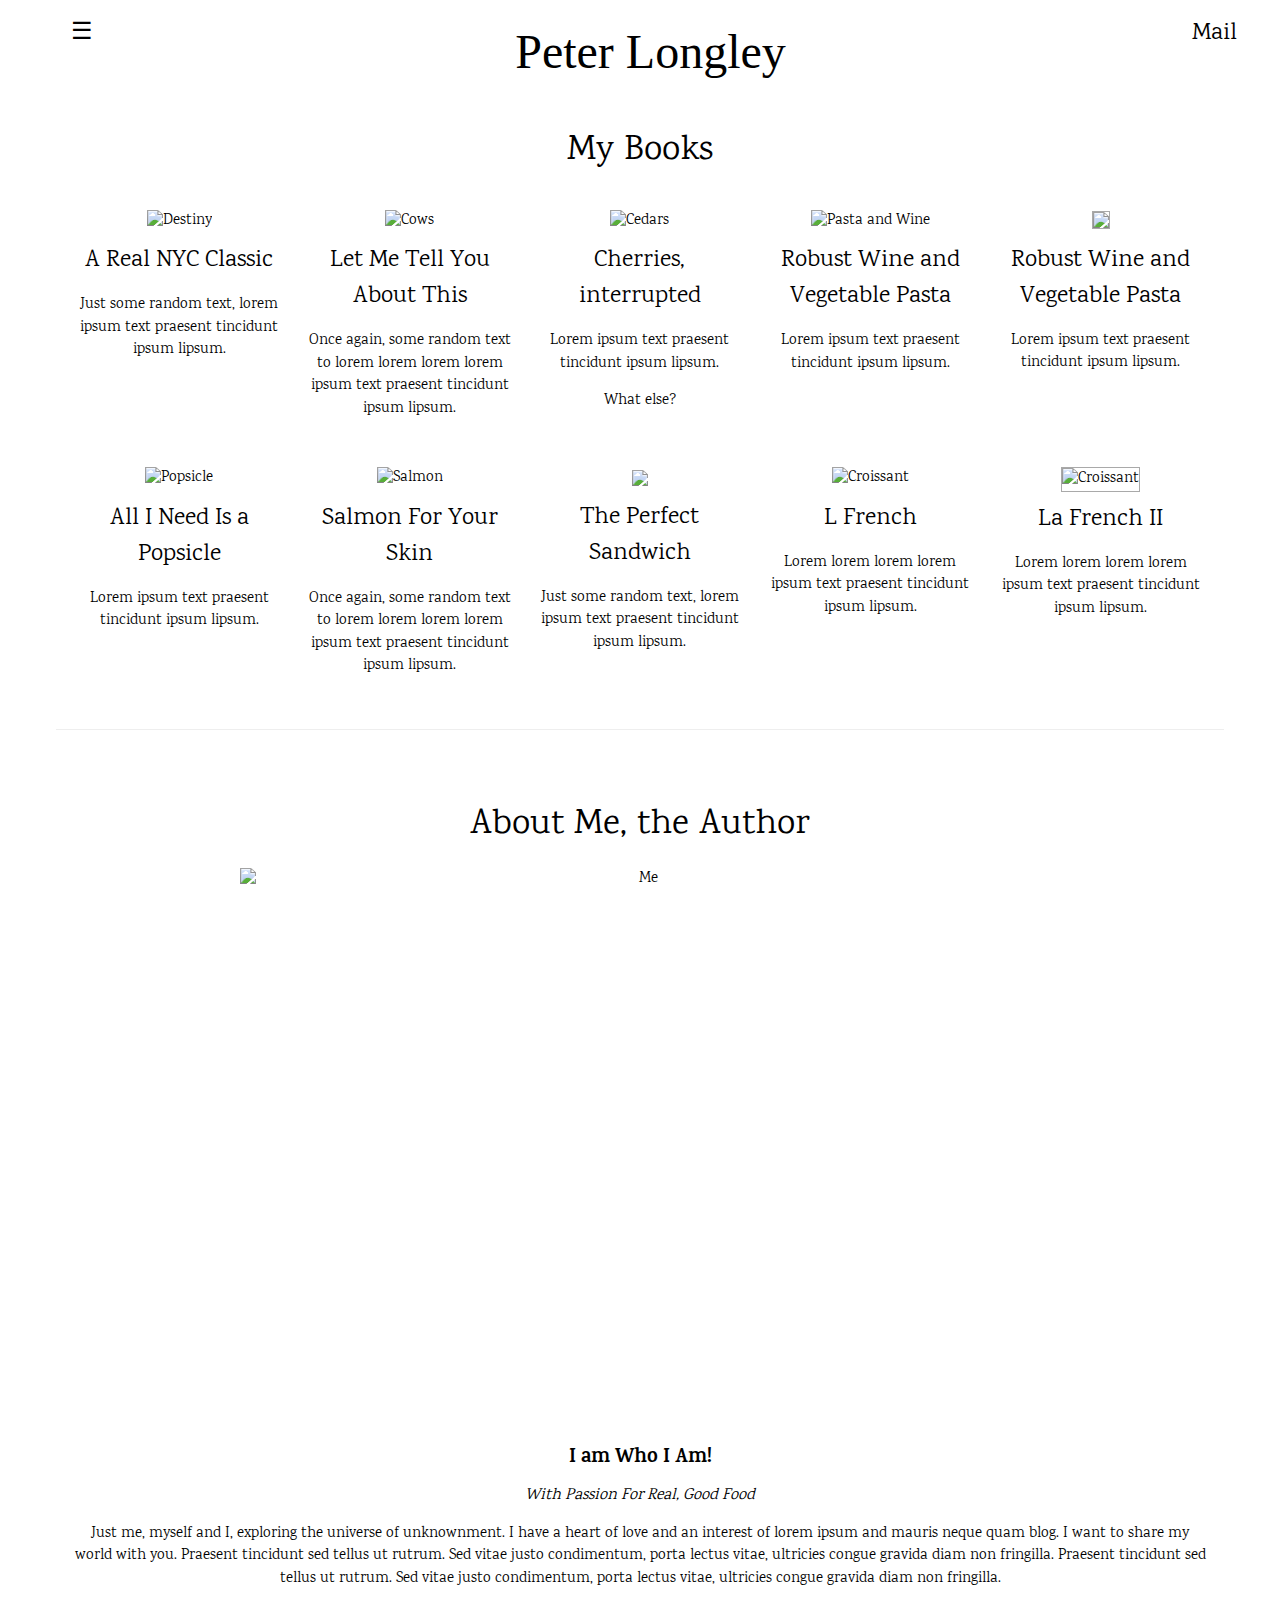
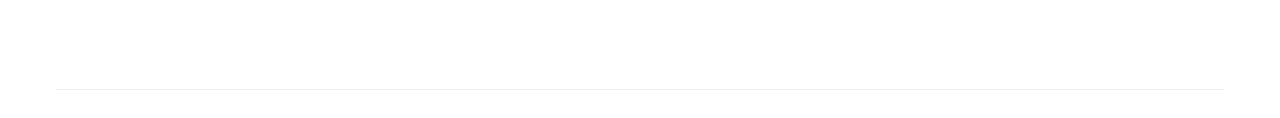
==== commit 3b897055: "Update index.html" ====
--- a/index.html
+++ b/index.html
@@ -1,891 +1,207 @@
 <!DOCTYPE html>
 <html>
-<body width="100%" height="100%">
-
-<!--?xml version="1.0" encoding="utf-8"?-->
-
-<!--DOCTYPE svg PUBLIC "-//W3C//DTD SVG 1.1//EN" "http://www.w3.org/Graphics/SVG/1.1/DTD/svg11.dtd"-->
-<svg version="1.1" id="Arrow_Text" xmlns="http://www.w3.org/2000/svg" xmlns:xlink="http://www.w3.org/1999/xlink" x="0px" y="0px"
-	 width="100%" height="100%" viewBox="0 0 846 595.28" enable-background="new 0 0 846 595.28" xml:space="preserve">
-<rect fill="#FFFFFF" width="846" height="595.28"/>
-<g>
-	<circle fill="none" stroke="#231F20" stroke-width="0.2803" stroke-miterlimit="10" cx="270.6" cy="78.269" r="39.392"/>
-	<g>
-		<g>
-			
-				<line fill="none" stroke="#231F20" stroke-width="0.9889" stroke-miterlimit="10" x1="270.6" y1="78.269" x2="265.979" y2="45.259"/>
-			<g>
-				<polygon fill="#231F20" points="269.188,47.054 266.115,46.227 263.386,47.866 265.325,40.582 				"/>
-			</g>
-		</g>
-	</g>
-</g>
-<g>
-	<g id="XMLID_1_" opacity="0.8">
-		<g>
-			<polygon fill="#EB2227" points="741.757,470.528 741.757,480.446 741.074,479.754 741.064,479.744 741.064,76.732 
-				741.044,76.732 741.044,76.702 741.055,76.702 741.746,76.01 741.746,80.529 741.757,80.529 			"/>
-			<polygon fill="#EB2227" points="741.074,479.754 741.757,480.446 457.855,480.446 457.855,479.764 741.064,479.764 			"/>
-			<polygon fill="#EB2227" points="741.746,76.01 741.055,76.702 741.044,76.702 528.413,76.702 528.403,76.702 527.711,76.01 
-				552.651,76.01 			"/>
-			<polygon fill="#CCECFC" points="741.074,479.754 741.064,479.764 457.855,479.764 457.855,471.892 457.855,471.487 
-				457.855,471.309 732.609,471.309 732.619,471.309 732.629,471.309 741.064,479.744 			"/>
-			<polygon fill="#CCECFC" points="741.064,76.732 741.064,479.744 732.629,471.309 732.629,85.147 741.044,76.732 			"/>
-			<polygon fill="#CCECFC" points="741.044,76.702 741.044,76.732 732.629,85.147 536.888,85.147 536.868,85.147 528.413,76.702 			
-				"/>
-			<polygon fill="#808184" points="732.619,471.309 732.609,471.309 729.405,468.105 729.365,468.105 729.365,88.391 
-				729.396,88.361 732.569,85.187 732.6,85.177 732.629,85.147 732.629,471.309 			"/>
-			<polygon fill="#808184" points="732.629,85.147 732.6,85.177 732.569,85.187 729.396,88.361 729.365,88.332 540.043,88.332 
-				536.888,85.167 536.888,85.147 			"/>
-			<polygon fill="#808184" points="732.609,471.309 457.855,471.309 454.652,468.105 729.365,468.105 729.405,468.105 			"/>
-			<polygon fill="#808184" points="536.888,85.167 540.043,88.332 540.022,88.332 540.022,225.58 536.839,222.396 536.888,222.396 
-				536.888,213.96 			"/>
-			<polygon fill="#808184" points="540.022,225.58 540.022,225.599 295.124,225.599 291.92,222.396 536.839,222.396 			"/>
-			<polygon fill="#CCECFC" points="536.839,222.396 291.92,222.396 291.92,222.415 283.465,213.96 528.413,213.96 528.433,213.96 
-				536.888,213.96 536.888,222.396 			"/>
-			<polygon fill="#CCECFC" points="536.888,85.167 536.888,213.96 528.433,213.96 528.413,213.96 528.413,76.702 536.868,85.147 			
-				"/>
-			<polygon fill="#EB2227" points="528.413,76.702 528.413,213.96 527.711,213.268 527.711,121.825 527.711,119.6 527.711,76.01 
-				528.403,76.702 			"/>
-			<polygon fill="#EB2227" points="283.455,213.95 282.773,213.268 286.076,213.268 435.052,213.268 437.574,213.268 
-				527.711,213.268 528.413,213.96 283.465,213.96 283.455,213.96 			"/>
-			<polygon fill="#D1D2D3" points="527.711,119.6 527.711,121.825 473.569,121.825 437.574,157.831 437.574,213.268 
-				435.052,213.268 435.052,156.842 472.294,119.6 			"/>
-			<polygon fill="#EB2227" points="464.264,486.33 464.946,485.648 464.956,485.658 464.956,493.015 464.946,493.015 
-				464.264,492.333 			"/>
-			<polygon fill="#EB2227" points="464.956,485.627 464.946,485.648 464.264,486.33 457.855,486.33 457.855,486.31 457.855,486.202 
-				457.855,485.627 			"/>
-			<polygon fill="#EB2227" points="464.264,492.333 464.946,493.015 461.1,493.015 316,493.015 316,492.975 316.692,492.273 
-				316.702,492.273 			"/>
-			<polygon fill="#CCECFC" points="322.823,486.33 457.855,486.33 464.264,486.33 464.264,492.333 316.702,492.273 316.702,486.33 
-							"/>
-			<polygon fill="#808184" points="457.855,486.31 457.855,486.33 322.823,486.33 322.823,486.25 322.823,486.202 322.892,486.202 
-				326.047,483.057 326.106,482.998 454.652,482.998 457.855,486.202 			"/>
-			<polygon fill="#808184" points="457.855,485.627 457.855,486.202 454.652,482.998 454.652,468.105 457.855,471.309 
-				457.855,471.487 457.855,471.892 457.855,479.764 457.855,480.446 			"/>
-			<polygon fill="#808184" points="326.047,483.057 322.892,486.202 322.823,486.202 322.823,486.103 322.823,485.627 
-				322.823,480.387 322.823,479.705 322.823,471.24 325.898,468.174 325.987,468.075 325.987,482.998 			"/>
-			<polygon fill="#808184" points="291.93,471.24 291.92,471.24 291.92,444.53 291.94,444.53 295.124,441.503 295.124,468.105 
-				295.223,468.105 325.829,468.105 325.898,468.174 322.823,471.24 			"/>
-			<polygon fill="#EB2227" points="322.823,486.25 322.823,486.33 316.702,486.33 316.692,486.32 316,485.627 322.823,485.627 
-				322.823,486.103 322.823,486.202 			"/>
-			<polygon fill="#EB2227" points="322.823,479.705 322.823,480.387 282.763,480.387 283.465,479.695 283.475,479.695 
-				283.475,479.705 			"/>
-			<polygon fill="#CCECFC" points="322.823,471.24 322.823,479.705 283.475,479.705 283.475,479.695 283.475,479.674 
-				283.485,479.674 291.92,471.24 291.93,471.24 			"/>
-			<polygon fill="#EB2227" points="316.702,486.33 316.702,492.273 316.692,492.273 316,492.975 316,485.627 316.692,486.32 			"/>
-			<polygon fill="#808184" points="295.124,225.599 295.124,441.503 291.94,444.53 291.92,444.53 291.92,222.415 291.92,222.396 			
-				"/>
-			<polygon fill="#CCECFC" points="291.92,471.24 283.485,479.674 283.475,479.674 283.455,213.96 283.465,213.96 291.92,222.415 
-				291.92,444.53 			"/>
-			<polygon fill="#EB2227" points="283.475,479.674 283.475,479.695 283.465,479.695 282.763,480.387 282.763,472.703 
-				282.773,472.703 282.773,224.482 282.773,213.268 283.455,213.95 283.455,213.96 			"/>
-		</g>
-		<g>
-			
-				<line fill="none" stroke="#808184" stroke-width="0.028" stroke-linecap="round" stroke-linejoin="round" x1="291.92" y1="222.415" x2="283.465" y2="213.96"/>
-			
-				<line fill="none" stroke="#808184" stroke-width="0.028" stroke-linecap="round" stroke-linejoin="round" x1="291.92" y1="471.24" x2="283.485" y2="479.674"/>
-			
-				<line fill="none" stroke="#808184" stroke-width="0.028" stroke-linecap="round" stroke-linejoin="round" x1="291.94" y1="471.23" x2="291.93" y2="471.24"/>
-			<polyline fill="none" stroke="#808184" stroke-width="0.028" stroke-linecap="round" stroke-linejoin="round" points="
-				291.92,222.326 291.92,222.396 291.92,222.415 291.92,444.53 291.92,471.24 			"/>
-			<polyline fill="none" stroke="#28A8E0" stroke-width="0.028" stroke-linecap="round" stroke-linejoin="round" points="
-				283.455,213.96 283.475,479.674 283.475,479.695 283.475,479.705 			"/>
-			
-				<line fill="none" stroke="#28A8E0" stroke-width="0.028" stroke-linecap="round" stroke-linejoin="round" x1="283.455" y1="213.901" x2="283.455" y2="213.95"/>
-			<polyline fill="none" stroke="#808184" stroke-width="0.028" stroke-linecap="round" stroke-linejoin="round" points="
-				291.92,471.24 291.93,471.24 322.823,471.24 			"/>
-			
-				<line fill="none" stroke="#28A8E0" stroke-width="0.028" stroke-linecap="round" stroke-linejoin="round" x1="283.475" y1="479.705" x2="322.823" y2="479.705"/>
-			
-				<line fill="none" stroke="#808184" stroke-width="0.028" stroke-linecap="round" stroke-linejoin="round" x1="527.711" y1="119.6" x2="472.294" y2="119.6"/>
-			
-				<line fill="none" stroke="#808184" stroke-width="0.028" stroke-linecap="round" stroke-linejoin="round" x1="472.294" y1="119.6" x2="435.052" y2="156.842"/>
-			
-				<line fill="none" stroke="#808184" stroke-width="0.028" stroke-linecap="round" stroke-linejoin="round" x1="435.052" y1="156.842" x2="435.052" y2="213.268"/>
-			
-				<line fill="none" stroke="#808184" stroke-width="0.028" stroke-linecap="round" stroke-linejoin="round" x1="527.711" y1="121.825" x2="473.569" y2="121.825"/>
-			
-				<line fill="none" stroke="#808184" stroke-width="0.028" stroke-linecap="round" stroke-linejoin="round" x1="473.569" y1="121.825" x2="437.574" y2="157.831"/>
-			
-				<line fill="none" stroke="#808184" stroke-width="0.028" stroke-linecap="round" stroke-linejoin="round" x1="437.574" y1="157.831" x2="437.574" y2="213.268"/>
-			<polyline fill="none" stroke="#808184" stroke-width="0.028" stroke-linecap="round" stroke-linejoin="round" points="
-				536.888,222.396 536.888,213.96 536.888,85.167 536.888,85.147 			"/>
-			<polyline fill="none" stroke="#808184" stroke-width="0.028" stroke-linecap="round" stroke-linejoin="round" points="
-				291.92,222.396 536.839,222.396 536.888,222.396 			"/>
-			<polyline fill="none" stroke="#28A8E0" stroke-width="0.028" stroke-linecap="round" stroke-linejoin="round" points="
-				283.465,213.96 528.413,213.96 528.433,213.96 			"/>
-			
-				<line fill="none" stroke="#28A8E0" stroke-width="0.028" stroke-linecap="round" stroke-linejoin="round" x1="528.413" y1="76.702" x2="528.413" y2="213.96"/>
-			<polyline fill="none" stroke="#808184" stroke-width="0.028" stroke-linecap="round" stroke-linejoin="round" points="
-				536.888,85.147 536.868,85.147 528.413,76.702 			"/>
-			
-				<line fill="none" stroke="#808184" stroke-width="0.028" stroke-linecap="round" stroke-linejoin="round" x1="741.044" y1="76.702" x2="741.044" y2="76.732"/>
-			
-				<line fill="none" stroke="#808184" stroke-width="0.028" stroke-linecap="round" stroke-linejoin="round" x1="536.888" y1="85.147" x2="732.629" y2="85.147"/>
-			<polyline fill="none" stroke="#808184" stroke-width="0.028" stroke-linecap="round" stroke-linejoin="round" points="
-				732.6,85.177 732.629,85.147 741.044,76.732 			"/>
-			
-				<line fill="none" stroke="#28A8E0" stroke-width="0.028" stroke-linecap="round" stroke-linejoin="round" x1="741.044" y1="76.702" x2="528.413" y2="76.702"/>
-			
-				<line fill="none" stroke="#808184" stroke-width="0.028" stroke-linecap="round" stroke-linejoin="round" x1="732.629" y1="85.147" x2="732.629" y2="471.309"/>
-			
-				<line fill="none" stroke="#28A8E0" stroke-width="0.028" stroke-linecap="round" stroke-linejoin="round" x1="741.064" y1="76.732" x2="741.064" y2="479.744"/>
-			<polyline fill="none" stroke="#808184" stroke-width="0.028" stroke-linecap="round" stroke-linejoin="round" points="
-				457.855,471.309 732.609,471.309 732.619,471.309 			"/>
-			<polyline fill="none" stroke="#808184" stroke-width="0.028" stroke-linecap="round" stroke-linejoin="round" points="
-				732.609,471.299 732.619,471.309 732.629,471.309 741.064,479.744 			"/>
-			
-				<line fill="none" stroke="#28A8E0" stroke-width="0.028" stroke-linecap="round" stroke-linejoin="round" x1="457.855" y1="479.764" x2="741.064" y2="479.764"/>
-			<polyline fill="none" stroke="#808184" stroke-width="0.028" stroke-linecap="round" stroke-linejoin="round" points="
-				457.855,471.892 457.855,479.764 457.855,480.446 457.855,485.627 457.855,486.202 457.855,486.31 			"/>
-			<polyline fill="none" stroke="#28A8E0" stroke-width="0.028" stroke-linecap="round" stroke-linejoin="round" points="
-				464.264,492.352 464.264,492.333 464.264,486.33 			"/>
-			<polyline fill="none" stroke="#808184" stroke-width="0.028" stroke-linecap="round" stroke-linejoin="round" points="
-				322.823,471.24 322.823,479.705 322.823,480.387 322.823,485.627 322.823,486.103 			"/>
-			
-				<line fill="none" stroke="#28A8E0" stroke-width="0.028" stroke-linecap="round" stroke-linejoin="round" x1="464.264" y1="492.333" x2="316.702" y2="492.273"/>
-			<polyline fill="none" stroke="#28A8E0" stroke-width="0.028" stroke-linecap="round" stroke-linejoin="round" points="
-				464.273,486.33 464.264,486.33 457.855,486.33 322.823,486.33 316.702,486.33 			"/>
-			
-				<line fill="none" stroke="#28A8E0" stroke-width="0.028" stroke-linecap="round" stroke-linejoin="round" x1="316.702" y1="492.273" x2="316.702" y2="486.33"/>
-			<polyline fill="none" stroke="#808184" stroke-width="0.028" stroke-linecap="round" stroke-linejoin="round" points="
-				322.823,486.379 322.823,486.33 322.823,486.25 322.823,486.202 322.823,486.103 			"/>
-			
-				<line fill="none" stroke="#808184" stroke-width="0.028" stroke-linecap="round" stroke-linejoin="round" x1="316.692" y1="492.273" x2="316" y2="492.975"/>
-			
-				<line fill="none" stroke="#808184" stroke-width="0.028" stroke-linecap="round" stroke-linejoin="round" x1="316.692" y1="486.32" x2="316" y2="485.627"/>
-			
-				<line fill="none" stroke="#EB2227" stroke-width="0.028" stroke-linecap="round" stroke-linejoin="round" x1="316" y1="485.627" x2="316" y2="492.975"/>
-			<polyline fill="none" stroke="#808184" stroke-width="0.028" stroke-linecap="round" stroke-linejoin="round" points="
-				464.264,492.333 464.946,493.015 464.956,493.025 			"/>
-			<polyline fill="none" stroke="#808184" stroke-width="0.028" stroke-linecap="round" stroke-linejoin="round" points="
-				464.264,486.33 464.946,485.648 464.956,485.627 			"/>
-			<polyline fill="none" stroke="#EB2227" stroke-width="0.028" stroke-linecap="round" stroke-linejoin="round" points="
-				464.956,485.627 457.855,485.627 457.797,485.627 			"/>
-			
-				<line fill="none" stroke="#EB2227" stroke-width="0.028" stroke-linecap="round" stroke-linejoin="round" x1="464.956" y1="485.658" x2="464.956" y2="493.015"/>
-			<polyline fill="none" stroke="#EB2227" stroke-width="0.028" stroke-linecap="round" stroke-linejoin="round" points="
-				461.1,493.015 464.946,493.015 464.956,493.015 			"/>
-			
-				<line fill="none" stroke="#EB2227" stroke-width="0.028" stroke-linecap="round" stroke-linejoin="round" x1="461.1" y1="493.015" x2="316" y2="493.015"/>
-			
-				<line fill="none" stroke="#EB2227" stroke-width="0.028" stroke-linecap="round" stroke-linejoin="round" x1="316" y1="485.627" x2="322.823" y2="485.627"/>
-			
-				<line fill="none" stroke="#808184" stroke-width="0.028" stroke-linecap="round" stroke-linejoin="round" x1="283.465" y1="479.695" x2="282.763" y2="480.387"/>
-			
-				<line fill="none" stroke="#EB2227" stroke-width="0.028" stroke-linecap="round" stroke-linejoin="round" x1="282.763" y1="480.387" x2="322.823" y2="480.387"/>
-			
-				<line fill="none" stroke="#808184" stroke-width="0.028" stroke-linecap="round" stroke-linejoin="round" x1="283.455" y1="213.95" x2="282.773" y2="213.268"/>
-			
-				<line fill="none" stroke="#28A8E0" stroke-width="0.028" stroke-linecap="round" stroke-linejoin="round" x1="283.455" y1="213.96" x2="283.455" y2="213.95"/>
-			
-				<line fill="none" stroke="#808184" stroke-width="0.028" stroke-linecap="round" stroke-linejoin="round" x1="283.465" y1="213.96" x2="283.455" y2="213.96"/>
-			
-				<line fill="none" stroke="#EB2227" stroke-width="0.028" stroke-linecap="round" stroke-linejoin="round" x1="282.773" y1="213.268" x2="282.773" y2="224.482"/>
-			
-				<line fill="none" stroke="#EB2227" stroke-width="0.028" stroke-linecap="round" stroke-linejoin="round" x1="282.763" y1="480.387" x2="282.763" y2="472.703"/>
-			
-				<line fill="none" stroke="#EB2227" stroke-width="0.028" stroke-linecap="round" stroke-linejoin="round" x1="282.773" y1="224.482" x2="282.773" y2="472.703"/>
-			
-				<line fill="none" stroke="#EB2227" stroke-width="0.028" stroke-linecap="round" stroke-linejoin="round" x1="282.773" y1="213.268" x2="286.076" y2="213.268"/>
-			<polyline fill="none" stroke="#EB2227" stroke-width="0.028" stroke-linecap="round" stroke-linejoin="round" points="
-				286.076,213.268 435.052,213.268 437.574,213.268 527.711,213.268 			"/>
-			
-				<line fill="none" stroke="#808184" stroke-width="0.028" stroke-linecap="round" stroke-linejoin="round" x1="528.403" y1="76.702" x2="527.711" y2="76.01"/>
-			<polyline fill="none" stroke="#808184" stroke-width="0.028" stroke-linecap="round" stroke-linejoin="round" points="
-				527.711,213.268 527.711,121.825 527.711,119.6 527.711,76.01 			"/>
-			
-				<line fill="none" stroke="#808184" stroke-width="0.028" stroke-linecap="round" stroke-linejoin="round" x1="741.055" y1="76.702" x2="741.746" y2="76.01"/>
-			
-				<line fill="none" stroke="#808184" stroke-width="0.028" stroke-linecap="round" stroke-linejoin="round" x1="527.711" y1="76.01" x2="552.651" y2="76.01"/>
-			
-				<line fill="none" stroke="#808184" stroke-width="0.028" stroke-linecap="round" stroke-linejoin="round" x1="741.746" y1="76.01" x2="552.651" y2="76.01"/>
-			
-				<line fill="none" stroke="#808184" stroke-width="0.028" stroke-linecap="round" stroke-linejoin="round" x1="741.746" y1="76.01" x2="741.746" y2="80.529"/>
-			<polyline fill="none" stroke="#808184" stroke-width="0.028" stroke-linecap="round" stroke-linejoin="round" points="
-				741.064,479.744 741.074,479.754 741.757,480.446 			"/>
-			
-				<line fill="none" stroke="#EB2227" stroke-width="0.028" stroke-linecap="round" stroke-linejoin="round" x1="741.757" y1="480.446" x2="741.757" y2="470.528"/>
-			
-				<line fill="none" stroke="#808184" stroke-width="0.028" stroke-linecap="round" stroke-linejoin="round" x1="741.757" y1="80.529" x2="741.757" y2="470.528"/>
-			
-				<line fill="none" stroke="#EB2227" stroke-width="0.028" stroke-linecap="round" stroke-linejoin="round" x1="457.855" y1="480.446" x2="741.757" y2="480.446"/>
-			
-				<line fill="none" stroke="#808184" stroke-width="0.028" stroke-linecap="round" stroke-linejoin="round" x1="528.413" y1="213.96" x2="527.711" y2="213.268"/>
-			<polyline fill="none" stroke="#808184" stroke-width="0.028" stroke-linecap="round" stroke-linejoin="round" points="
-				536.818,222.375 536.839,222.396 540.022,225.58 			"/>
-			<polyline fill="none" stroke="#808184" stroke-width="0.028" stroke-linecap="round" stroke-linejoin="round" points="
-				540.022,88.332 540.022,225.58 540.022,225.599 540.022,225.718 			"/>
-			<polyline fill="none" stroke="#808184" stroke-width="0.028" stroke-linecap="round" stroke-linejoin="round" points="
-				732.569,85.187 729.396,88.361 729.365,88.391 			"/>
-			
-				<line fill="none" stroke="#808184" stroke-width="0.028" stroke-linecap="round" stroke-linejoin="round" x1="732.609" y1="471.309" x2="729.405" y2="468.105"/>
-			
-				<line fill="none" stroke="#808184" stroke-width="0.028" stroke-linecap="round" stroke-linejoin="round" x1="295.124" y1="225.599" x2="291.92" y2="222.396"/>
-			<polyline fill="none" stroke="#808184" stroke-width="0.028" stroke-linecap="round" stroke-linejoin="round" points="
-				536.868,85.147 536.888,85.167 540.043,88.332 			"/>
-			<polyline fill="none" stroke="#808184" stroke-width="0.028" stroke-linecap="round" stroke-linejoin="round" points="
-				540.022,88.332 540.043,88.332 729.365,88.332 			"/>
-			
-				<line fill="none" stroke="#808184" stroke-width="0.028" stroke-linecap="round" stroke-linejoin="round" x1="729.365" y1="88.391" x2="729.365" y2="468.105"/>
-			
-				<line fill="none" stroke="#808184" stroke-width="0.028" stroke-linecap="round" stroke-linejoin="round" x1="457.855" y1="471.309" x2="454.652" y2="468.105"/>
-			<polyline fill="none" stroke="#808184" stroke-width="0.028" stroke-linecap="round" stroke-linejoin="round" points="
-				457.855,471.309 457.855,471.487 457.855,471.892 			"/>
-			<polyline fill="none" stroke="#808184" stroke-width="0.028" stroke-linecap="round" stroke-linejoin="round" points="
-				729.405,468.105 729.365,468.105 454.652,468.105 			"/>
-			
-				<line fill="none" stroke="#808184" stroke-width="0.028" stroke-linecap="round" stroke-linejoin="round" x1="454.652" y1="468.105" x2="454.652" y2="482.998"/>
-			<polyline fill="none" stroke="#808184" stroke-width="0.028" stroke-linecap="round" stroke-linejoin="round" points="
-				322.784,471.279 322.823,471.24 325.898,468.174 325.987,468.075 			"/>
-			
-				<line fill="none" stroke="#808184" stroke-width="0.028" stroke-linecap="round" stroke-linejoin="round" x1="325.829" y1="468.105" x2="295.223" y2="468.105"/>
-			
-				<line fill="none" stroke="#808184" stroke-width="0.028" stroke-linecap="round" stroke-linejoin="round" x1="325.987" y1="468.075" x2="325.987" y2="482.998"/>
-			<polyline fill="none" stroke="#808184" stroke-width="0.028" stroke-linecap="round" stroke-linejoin="round" points="
-				291.94,444.53 295.124,441.503 295.223,441.405 			"/>
-			<polyline fill="none" stroke="#808184" stroke-width="0.028" stroke-linecap="round" stroke-linejoin="round" points="
-				295.124,225.599 295.124,441.503 295.124,468.105 			"/>
-			
-				<line fill="none" stroke="#808184" stroke-width="0.028" stroke-linecap="round" stroke-linejoin="round" x1="295.124" y1="225.599" x2="540.022" y2="225.599"/>
-			<polyline fill="none" stroke="#808184" stroke-width="0.028" stroke-linecap="round" stroke-linejoin="round" points="
-				322.892,486.202 326.047,483.057 326.106,482.998 			"/>
-			
-				<line fill="none" stroke="#808184" stroke-width="0.028" stroke-linecap="round" stroke-linejoin="round" x1="457.855" y1="486.202" x2="454.652" y2="482.998"/>
-			
-				<line fill="none" stroke="#808184" stroke-width="0.028" stroke-linecap="round" stroke-linejoin="round" x1="454.652" y1="482.998" x2="326.106" y2="482.998"/>
-			
-				<line fill="none" stroke="#808184" stroke-width="0.028" stroke-linecap="round" stroke-linejoin="round" x1="528.433" y1="213.96" x2="536.888" y2="213.96"/>
-		</g>
-	</g>
-</g>
-<line fill="none" stroke="#231F20" stroke-width="0.7087" stroke-miterlimit="10" x1="176.574" y1="3.307" x2="176.574" y2="591.973"/>
-<rect x="44.186" y="45.873" fill="none" width="121.51" height="18.259"/>
-<text transform="matrix(1 0 0 1 44.1855 58.8145)" font-family="'Helvetica'" font-size="18">END HOUSE</text>
-<line fill="none" stroke="#231F20" stroke-width="0.6579" stroke-miterlimit="10" x1="176.574" y1="97" x2="24.913" y2="97"/>
-<rect x="24.913" y="111.208" fill="none" width="148.561" height="30.655"/>
-<text transform="matrix(1 0 0 1 24.9126 120.5552)"><tspan x="0" y="0" font-family="'Helvetica'" font-size="13">FASCIA &amp; SOFFIT </tspan><tspan x="0" y="15.6" font-family="'Helvetica'" font-size="13">BOARD REPLACEMENT</tspan></text>
-<line fill="none" stroke="#231F20" stroke-width="0.6579" stroke-miterlimit="10" x1="24.913" y1="149" x2="176.574" y2="149"/>
-<rect x="24.253" y="154.827" fill="none" width="145.754" height="17.68"/>
-<text transform="matrix(1 0 0 1 24.2534 167.0493)" font-family="'Helvetica'" font-size="17">SCALE  1 : 90 (A4)</text>
-<line fill="none" stroke="#231F20" stroke-width="0.7087" stroke-miterlimit="10" x1="24.913" y1="177.563" x2="176.574" y2="177.563"/>
-<line fill="none" x1="25.242" y1="201.061" x2="176.903" y2="201.061"/>
-<rect x="24.583" y="190.221" fill="none" width="148.561" height="10.117"/>
-<text transform="matrix(1 0 0 1 24.583 199.5679)" font-family="'Helvetica'" font-size="13">COLOUR KEY:</text>
-<rect x="24.583" y="215.41" fill="none" width="70.747" height="29.459"/>
-<text transform="matrix(1 0 0 1 24.583 223.3193)"><tspan x="0" y="0" font-family="'Helvetica'" font-size="11">BLOCK WALL</tspan><tspan x="0" y="6" font-family="'Helvetica'" font-size="5">(EXCLUDING PEBBLE DASH)</tspan></text>
-<rect x="98.634" y="215.41" fill="#808184" width="74.28" height="12.459"/>
-<rect x="98.749" y="262.186" fill="#EB2227" width="74.051" height="12.458"/>
-<rect x="98.52" y="238.641" fill="#CCECFC" width="74.51" height="12.458"/>
-<rect x="25.242" y="240.377" fill="none" width="74.051" height="8.985"/>
-<text transform="matrix(1 0 0 1 25.2422 248.2861)" font-family="'Helvetica'" font-size="11">SOFFIT</text>
-<rect x="24.583" y="263.922" fill="none" width="74.051" height="8.985"/>
-<text transform="matrix(1 0 0 1 24.583 271.8311)" font-family="'Helvetica'" font-size="11">FASCIA</text>
-<line fill="none" stroke="#231F20" stroke-width="0.7087" stroke-miterlimit="10" x1="25.572" y1="287.167" x2="177.233" y2="287.167"/>
-<line fill="none" stroke="#231F20" stroke-width="0.7087" stroke-miterlimit="10" x1="23.598" y1="465.985" x2="175.259" y2="465.985"/>
-<rect x="25.572" y="439.667" fill="none" width="150.576" height="17"/>
-<text transform="matrix(1 0 0 1 25.5718 444.3403)"><tspan x="0" y="0" font-family="'Helvetica'" font-size="6.5">ALL  MEASUREMENTS  </tspan><tspan x="0" y="7.8" font-family="'Helvetica'" font-size="6.5">ARE  IN  MILLIMETRES</tspan></text>
-<rect x="25.147" y="477.939" fill="none" width="148.561" height="10.117"/>
-<text transform="matrix(1 0 0 1 25.1475 487.2856)" font-family="'Helvetica'" font-size="13">DISCLAIMER:</text>
-<line fill="none" stroke="#231F20" stroke-width="0.0701" stroke-miterlimit="10" stroke-dasharray="1.4016,1.4016" x1="457.855" y1="486.202" x2="457.855" y2="564.508"/>
-<line fill="none" stroke="#231F20" stroke-width="0.0701" stroke-miterlimit="10" stroke-dasharray="1.4016,1.4016" x1="322.823" y1="486.379" x2="322.823" y2="564.561"/>
-<line fill="none" stroke="#231F20" stroke-width="0.028" stroke-miterlimit="10" stroke-dasharray="1.4016,1.4016" x1="291.92" y1="155.729" x2="291.92" y2="222.415"/>
-<line fill="none" stroke="#231F20" stroke-width="0.028" stroke-miterlimit="10" stroke-dasharray="1.4016,1.4016" x1="536.89" y1="19.13" x2="536.89" y2="85.146"/>
-<line fill="none" stroke="#231F20" stroke-width="0.028" stroke-miterlimit="10" stroke-dasharray="1.4016,1.4016" x1="732.57" y1="20.357" x2="732.57" y2="85.146"/>
-<line fill="none" stroke="#231F20" stroke-width="0.0701" stroke-miterlimit="10" stroke-dasharray="1.4016,1.4016" x1="732.63" y1="471.299" x2="732.63" y2="536.088"/>
-<line fill="none" stroke="#231F20" stroke-width="0.0701" stroke-miterlimit="10" stroke-dasharray="1.4016,1.4016" x1="291.94" y1="471.229" x2="291.94" y2="507.417"/>
-<line fill="none" stroke="#231F20" stroke-width="0.028" stroke-miterlimit="10" stroke-dasharray="1.4016,1.4016" x1="437.572" y1="85.146" x2="536.231" y2="85.146"/>
-<line fill="none" stroke="#231F20" stroke-width="0.028" stroke-miterlimit="10" stroke-dasharray="1.4016,1.4016" x1="732.63" y1="85.186" x2="798.646" y2="85.186"/>
-<line fill="none" stroke="#231F20" stroke-width="0.028" stroke-miterlimit="10" stroke-dasharray="1.4016,1.4016" x1="731.008" y1="471.309" x2="799.368" y2="471.309"/>
-<line fill="none" stroke="#231F20" stroke-width="0.028" stroke-miterlimit="10" stroke-dasharray="1.4016,1.4016" x1="225.219" y1="222.415" x2="291.235" y2="222.415"/>
-<line fill="none" stroke="#231F20" stroke-width="0.028" stroke-miterlimit="10" stroke-dasharray="1.4016,1.4016" x1="225.219" y1="470.526" x2="291.235" y2="470.526"/>
-<g>
-	
-		<line fill="none" stroke="#231F20" stroke-width="0.028" stroke-miterlimit="10" stroke-dasharray="1.4016,1.4016" x1="316.01" y1="493.014" x2="316.01" y2="564.526"/>
-	
-		<line fill="none" stroke="#231F20" stroke-width="0.028" stroke-miterlimit="10" stroke-dasharray="1.4016,1.4016" x1="316.702" y1="493.032" x2="316.702" y2="564.542"/>
-	
-		<line fill="none" stroke="#231F20" stroke-width="0.028" stroke-miterlimit="10" stroke-dasharray="1.4016,1.4016" x1="316.363" y1="493.032" x2="316.363" y2="564.542"/>
-	
-		<line fill="none" stroke="#231F20" stroke-width="0.028" stroke-miterlimit="10" stroke-dasharray="1.4016,1.4016" x1="315.99" y1="546.104" x2="316.337" y2="546.104"/>
-</g>
-<g>
-	
-		<line fill="none" stroke="#231F20" stroke-width="0.028" stroke-miterlimit="10" stroke-dasharray="1.4016,1.4016" x1="464.273" y1="493.11" x2="464.273" y2="564.508"/>
-	
-		<line fill="none" stroke="#231F20" stroke-width="0.028" stroke-miterlimit="10" stroke-dasharray="1.4016,1.4016" x1="464.967" y1="493.125" x2="464.967" y2="564.526"/>
-	
-		<line fill="none" stroke="#231F20" stroke-width="0.028" stroke-miterlimit="10" stroke-dasharray="1.4016,1.4016" x1="464.627" y1="493.125" x2="464.627" y2="564.526"/>
-	
-		<line fill="none" stroke="#231F20" stroke-width="0.028" stroke-miterlimit="10" stroke-dasharray="1.4016,1.4016" x1="464.254" y1="546.116" x2="464.602" y2="546.116"/>
-</g>
-<g>
-	
-		<line fill="none" stroke="#231F20" stroke-width="0.028" stroke-miterlimit="10" stroke-dasharray="1.4016,1.4016" x1="282.778" y1="480.446" x2="282.778" y2="564.542"/>
-	
-		<line fill="none" stroke="#231F20" stroke-width="0.028" stroke-miterlimit="10" stroke-dasharray="1.4016,1.4016" x1="283.47" y1="480.465" x2="283.47" y2="564.561"/>
-	
-		<line fill="none" stroke="#231F20" stroke-width="0.028" stroke-miterlimit="10" stroke-dasharray="1.4016,1.4016" x1="283.131" y1="480.465" x2="283.131" y2="564.561"/>
-	
-		<line fill="none" stroke="#231F20" stroke-width="0.028" stroke-miterlimit="10" stroke-dasharray="1.4016,1.4016" x1="282.758" y1="542.877" x2="283.105" y2="542.877"/>
-</g>
-<g>
-	
-		<line fill="none" stroke="#231F20" stroke-width="0.028" stroke-miterlimit="10" stroke-dasharray="1.4016,1.4016" x1="741.086" y1="480.45" x2="741.086" y2="565.204"/>
-	
-		<line fill="none" stroke="#231F20" stroke-width="0.028" stroke-miterlimit="10" stroke-dasharray="1.4016,1.4016" x1="741.777" y1="480.471" x2="741.777" y2="565.223"/>
-	
-		<line fill="none" stroke="#231F20" stroke-width="0.028" stroke-miterlimit="10" stroke-dasharray="1.4016,1.4016" x1="741.439" y1="480.471" x2="741.439" y2="565.223"/>
-	
-		<line fill="none" stroke="#231F20" stroke-width="0.028" stroke-miterlimit="10" stroke-dasharray="1.4016,1.4016" x1="741.064" y1="543.37" x2="741.412" y2="543.37"/>
-</g>
-<g>
-	
-		<line fill="none" stroke="#231F20" stroke-width="0.028" stroke-miterlimit="10" stroke-dasharray="1.4016,1.4016" x1="741.064" y1="19.113" x2="741.064" y2="75.997"/>
-	
-		<line fill="none" stroke="#231F20" stroke-width="0.028" stroke-miterlimit="10" stroke-dasharray="1.4016,1.4016" x1="741.758" y1="19.127" x2="741.758" y2="76.01"/>
-	
-		<line fill="none" stroke="#231F20" stroke-width="0.028" stroke-miterlimit="10" stroke-dasharray="1.4016,1.4016" x1="741.418" y1="19.127" x2="741.418" y2="76.01"/>
-	
-		<line fill="none" stroke="#231F20" stroke-width="0.028" stroke-miterlimit="10" stroke-dasharray="1.4016,1.4016" x1="741.045" y1="61.343" x2="741.393" y2="61.343"/>
-</g>
-<g>
-	
-		<line fill="none" stroke="#231F20" stroke-width="0.028" stroke-miterlimit="10" stroke-dasharray="1.4016,1.4016" x1="527.722" y1="20.424" x2="527.722" y2="76.003"/>
-	
-		<line fill="none" stroke="#231F20" stroke-width="0.028" stroke-miterlimit="10" stroke-dasharray="1.4016,1.4016" x1="528.415" y1="20.438" x2="528.415" y2="76.016"/>
-	
-		<line fill="none" stroke="#231F20" stroke-width="0.028" stroke-miterlimit="10" stroke-dasharray="1.4016,1.4016" x1="528.075" y1="20.438" x2="528.075" y2="76.016"/>
-	
-		<line fill="none" stroke="#231F20" stroke-width="0.028" stroke-miterlimit="10" stroke-dasharray="1.4016,1.4016" x1="527.702" y1="61.686" x2="528.05" y2="61.686"/>
-</g>
-<g>
-	
-		<line fill="none" stroke="#231F20" stroke-width="0.028" stroke-miterlimit="10" stroke-dasharray="1.4016,1.4016" x1="282.784" y1="141.846" x2="282.784" y2="213.246"/>
-	
-		<line fill="none" stroke="#231F20" stroke-width="0.028" stroke-miterlimit="10" stroke-dasharray="1.4016,1.4016" x1="283.476" y1="141.864" x2="283.476" y2="213.262"/>
-	
-		<line fill="none" stroke="#231F20" stroke-width="0.028" stroke-miterlimit="10" stroke-dasharray="1.4016,1.4016" x1="283.137" y1="141.864" x2="283.137" y2="213.262"/>
-	
-		<line fill="none" stroke="#231F20" stroke-width="0.028" stroke-miterlimit="10" stroke-dasharray="1.4016,1.4016" x1="282.763" y1="194.853" x2="283.111" y2="194.853"/>
-</g>
-<g>
-	
-		<line fill="none" stroke="#231F20" stroke-width="0.028" stroke-miterlimit="10" stroke-dasharray="1.4016,1.4016" x1="211.348" y1="213.949" x2="282.747" y2="213.949"/>
-	
-		<line fill="none" stroke="#231F20" stroke-width="0.028" stroke-miterlimit="10" stroke-dasharray="1.4016,1.4016" x1="211.365" y1="213.257" x2="282.763" y2="213.257"/>
-	
-		<line fill="none" stroke="#231F20" stroke-width="0.028" stroke-miterlimit="10" stroke-dasharray="1.4016,1.4016" x1="211.365" y1="213.596" x2="282.763" y2="213.596"/>
-	
-		<line fill="none" stroke="#231F20" stroke-width="0.028" stroke-miterlimit="10" stroke-dasharray="1.4016,1.4016" x1="264.354" y1="213.97" x2="264.354" y2="213.622"/>
-</g>
-<g>
-	
-		<line fill="none" stroke="#231F20" stroke-width="0.028" stroke-miterlimit="10" stroke-dasharray="1.4016,1.4016" x1="741.758" y1="76.692" x2="805.327" y2="76.692"/>
-	
-		<line fill="none" stroke="#231F20" stroke-width="0.028" stroke-miterlimit="10" stroke-dasharray="1.4016,1.4016" x1="741.773" y1="76" x2="805.343" y2="76"/>
-	
-		<line fill="none" stroke="#231F20" stroke-width="0.028" stroke-miterlimit="10" stroke-dasharray="1.4016,1.4016" x1="741.773" y1="76.338" x2="805.343" y2="76.338"/>
-	
-		<line fill="none" stroke="#231F20" stroke-width="0.028" stroke-miterlimit="10" stroke-dasharray="1.4016,1.4016" x1="788.952" y1="76.712" x2="788.952" y2="76.364"/>
-</g>
-<g>
-	
-		<line fill="none" stroke="#231F20" stroke-width="0.028" stroke-miterlimit="10" stroke-dasharray="1.4016,1.4016" x1="741.777" y1="480.098" x2="806.751" y2="480.098"/>
-	
-		<line fill="none" stroke="#231F20" stroke-width="0.028" stroke-miterlimit="10" stroke-dasharray="1.4016,1.4016" x1="741.793" y1="479.407" x2="806.766" y2="479.407"/>
-	
-		<line fill="none" stroke="#231F20" stroke-width="0.028" stroke-miterlimit="10" stroke-dasharray="1.4016,1.4016" x1="741.793" y1="479.745" x2="806.766" y2="479.745"/>
-	
-		<line fill="none" stroke="#231F20" stroke-width="0.028" stroke-miterlimit="10" stroke-dasharray="1.4016,1.4016" x1="790.013" y1="480.12" x2="790.013" y2="479.772"/>
-</g>
-<g>
-	
-		<line fill="none" stroke="#231F20" stroke-width="0.028" stroke-miterlimit="10" stroke-dasharray="1.4016,1.4016" x1="464.957" y1="486.317" x2="536.356" y2="486.317"/>
-	
-		<line fill="none" stroke="#231F20" stroke-width="0.028" stroke-miterlimit="10" stroke-dasharray="1.4016,1.4016" x1="464.975" y1="485.624" x2="536.372" y2="485.624"/>
-	
-		<line fill="none" stroke="#231F20" stroke-width="0.028" stroke-miterlimit="10" stroke-dasharray="1.4016,1.4016" x1="464.975" y1="485.963" x2="536.372" y2="485.963"/>
-	
-		<line fill="none" stroke="#231F20" stroke-width="0.028" stroke-miterlimit="10" stroke-dasharray="1.4016,1.4016" x1="517.964" y1="486.336" x2="517.964" y2="485.989"/>
-</g>
-<g>
-	
-		<line fill="none" stroke="#231F20" stroke-width="0.028" stroke-miterlimit="10" stroke-dasharray="1.4016,1.4016" x1="464.965" y1="493.014" x2="536.364" y2="493.014"/>
-	
-		<line fill="none" stroke="#231F20" stroke-width="0.028" stroke-miterlimit="10" stroke-dasharray="1.4016,1.4016" x1="464.982" y1="492.321" x2="536.382" y2="492.321"/>
-	
-		<line fill="none" stroke="#231F20" stroke-width="0.028" stroke-miterlimit="10" stroke-dasharray="1.4016,1.4016" x1="464.982" y1="492.661" x2="536.382" y2="492.661"/>
-	
-		<line fill="none" stroke="#231F20" stroke-width="0.028" stroke-miterlimit="10" stroke-dasharray="1.4016,1.4016" x1="517.972" y1="493.034" x2="517.972" y2="492.686"/>
-</g>
-<g>
-	
-		<line fill="none" stroke="#231F20" stroke-width="0.028" stroke-miterlimit="10" stroke-dasharray="1.4016,1.4016" x1="437.545" y1="76.894" x2="527.69" y2="76.894"/>
-	
-		<line fill="none" stroke="#231F20" stroke-width="0.028" stroke-miterlimit="10" stroke-dasharray="1.4016,1.4016" x1="437.566" y1="76.201" x2="527.712" y2="76.201"/>
-	
-		<line fill="none" stroke="#231F20" stroke-width="0.028" stroke-miterlimit="10" stroke-dasharray="1.4016,1.4016" x1="437.566" y1="76.54" x2="527.712" y2="76.54"/>
-	
-		<line fill="none" stroke="#231F20" stroke-width="0.028" stroke-miterlimit="10" stroke-dasharray="1.4016,1.4016" x1="504.469" y1="76.914" x2="504.469" y2="76.566"/>
-</g>
-<g>
-	
-		<line fill="none" stroke="#231F20" stroke-width="0.028" stroke-miterlimit="10" stroke-dasharray="1.4016,1.4016" x1="211.326" y1="480.377" x2="282.725" y2="480.377"/>
-	
-		<line fill="none" stroke="#231F20" stroke-width="0.028" stroke-miterlimit="10" stroke-dasharray="1.4016,1.4016" x1="211.343" y1="479.684" x2="282.741" y2="479.684"/>
-	
-		<line fill="none" stroke="#231F20" stroke-width="0.028" stroke-miterlimit="10" stroke-dasharray="1.4016,1.4016" x1="211.343" y1="480.024" x2="282.741" y2="480.024"/>
-	
-		<line fill="none" stroke="#231F20" stroke-width="0.028" stroke-miterlimit="10" stroke-dasharray="1.4016,1.4016" x1="264.332" y1="480.397" x2="264.332" y2="480.049"/>
-</g>
-<g>
-	
-		<line fill="none" stroke="#231F20" stroke-width="0.028" stroke-miterlimit="10" stroke-dasharray="1.4016,1.4016" x1="464.264" y1="462.389" x2="464.264" y2="485.653"/>
-	
-		<line fill="none" stroke="#231F20" stroke-width="0.028" stroke-miterlimit="10" stroke-dasharray="1.4016,1.4016" x1="464.957" y1="462.393" x2="464.957" y2="485.657"/>
-	
-		<line fill="none" stroke="#231F20" stroke-width="0.028" stroke-miterlimit="10" stroke-dasharray="1.4016,1.4016" x1="464.617" y1="462.393" x2="464.617" y2="485.657"/>
-</g>
-<line fill="none" stroke="#231F20" stroke-width="0.0701" stroke-miterlimit="10" stroke-dasharray="1.4016,1.4016" x1="457.857" y1="462.389" x2="457.857" y2="471.309"/>
-<g>
-	<g>
-		
-			<line fill="none" stroke="#929497" stroke-width="0.7008" stroke-miterlimit="10" x1="295.189" y1="502.821" x2="319.515" y2="502.821"/>
-		<g>
-			<polygon fill="#929497" points="295.854,505.092 291.92,502.821 295.854,500.549 			"/>
-		</g>
-		<g>
-			<polygon fill="#929497" points="318.851,505.092 322.784,502.821 318.851,500.549 			"/>
-		</g>
-	</g>
-</g>
-<g>
-	<line fill="#1D76BB" x1="283.323" y1="514.317" x2="322.976" y2="514.317"/>
-	<g>
-		
-			<line fill="none" stroke="#1D76BB" stroke-width="0.7008" stroke-miterlimit="10" x1="287.095" y1="514.317" x2="319.204" y2="514.317"/>
-		<g>
-			<polygon fill="#1D76BB" points="287.862,516.937 283.323,514.317 287.862,511.697 			"/>
-		</g>
-		<g>
-			<polygon fill="#1D76BB" points="318.437,516.937 322.976,514.317 318.437,511.697 			"/>
-		</g>
-	</g>
-</g>
-<g>
-	<g>
-		
-			<line fill="none" stroke="#BE202E" stroke-width="0.7658" stroke-miterlimit="10" x1="286.879" y1="526.059" x2="318.957" y2="526.059"/>
-		<g>
-			<polygon fill="#BE202E" points="287.717,528.922 282.758,526.059 287.717,523.196 			"/>
-		</g>
-		<g>
-			<polygon fill="#BE202E" points="318.119,528.922 323.078,526.059 318.119,523.196 			"/>
-		</g>
-	</g>
-</g>
-<g>
-	<line fill="#1D76BB" x1="471.314" y1="492.678" x2="471.314" y2="485.979"/>
-	<g>
-		
-			<line fill="none" stroke="#1D76BB" stroke-width="0.4205" stroke-miterlimit="10" x1="471.314" y1="491.924" x2="471.314" y2="486.733"/>
-		<g>
-			<polygon fill="#1D76BB" points="471.839,491.771 471.314,492.678 470.79,491.771 			"/>
-		</g>
-		<g>
-			<polygon fill="#1D76BB" points="471.839,486.886 471.314,485.979 470.79,486.886 			"/>
-		</g>
-	</g>
-</g>
-<g>
-	<line fill="#1D76BB" x1="488.125" y1="493.03" x2="488.125" y2="485.629"/>
-	<g>
-		
-			<line fill="none" stroke="#BE202E" stroke-width="0.4205" stroke-miterlimit="10" x1="488.125" y1="492.276" x2="488.125" y2="486.383"/>
-		<g>
-			<polygon fill="#BE202E" points="488.649,492.123 488.125,493.03 487.601,492.123 			"/>
-		</g>
-		<g>
-			<polygon fill="#BE202E" points="488.649,486.537 488.125,485.629 487.601,486.537 			"/>
-		</g>
-	</g>
-</g>
-<g>
-	<g>
-		
-			<line fill="none" stroke="#929497" stroke-width="0.7008" stroke-miterlimit="10" x1="326.747" y1="537.801" x2="454.026" y2="537.801"/>
-		<g>
-			<polygon fill="#929497" points="327.514,540.421 322.976,537.801 327.514,535.181 			"/>
-		</g>
-		<g>
-			<polygon fill="#929497" points="453.26,540.421 457.798,537.801 453.26,535.181 			"/>
-		</g>
-	</g>
-</g>
-<g>
-	<g>
-		
-			<line fill="none" stroke="#1D76BB" stroke-width="0.7008" stroke-miterlimit="10" x1="320.109" y1="548.186" x2="460.83" y2="548.186"/>
-		<g>
-			<polygon fill="#1D76BB" points="320.876,550.806 316.337,548.186 320.876,545.566 			"/>
-		</g>
-		<g>
-			<polygon fill="#1D76BB" points="460.063,550.806 464.602,548.186 460.063,545.566 			"/>
-		</g>
-	</g>
-</g>
-<g>
-	<g>
-		
-			<line fill="none" stroke="#BE202E" stroke-width="0.7008" stroke-miterlimit="10" x1="319.667" y1="559.337" x2="461.092" y2="559.337"/>
-		<g>
-			<polygon fill="#BE202E" points="320.434,561.958 315.896,559.337 320.434,556.717 			"/>
-		</g>
-		<g>
-			<polygon fill="#BE202E" points="460.324,561.958 464.863,559.337 460.324,556.717 			"/>
-		</g>
-	</g>
-</g>
-<g>
-	<g>
-		
-			<line fill="none" stroke="#929497" stroke-width="0.7008" stroke-miterlimit="10" x1="461.569" y1="502.821" x2="728.839" y2="502.821"/>
-		<g>
-			<polygon fill="#929497" points="462.336,505.441 457.798,502.821 462.336,500.201 			"/>
-		</g>
-		<g>
-			<polygon fill="#929497" points="728.072,505.441 732.61,502.821 728.072,500.201 			"/>
-		</g>
-	</g>
-</g>
-<g>
-	<g>
-		
-			<line fill="none" stroke="#1D76BB" stroke-width="0.7008" stroke-miterlimit="10" x1="461.629" y1="514.317" x2="737.668" y2="514.317"/>
-		<g>
-			<polygon fill="#1D76BB" points="462.396,516.937 457.857,514.317 462.396,511.697 			"/>
-		</g>
-		<g>
-			<polygon fill="#1D76BB" points="736.901,516.937 741.439,514.317 736.901,511.697 			"/>
-		</g>
-	</g>
-</g>
-<g>
-	<line fill="#BE202E" x1="457.857" y1="525.469" x2="741.795" y2="525.469"/>
-	<g>
-		
-			<line fill="none" stroke="#BE202E" stroke-width="0.7008" stroke-miterlimit="10" x1="461.629" y1="525.469" x2="738.023" y2="525.469"/>
-		<g>
-			<polygon fill="#BE202E" points="462.396,528.089 457.857,525.469 462.396,522.849 			"/>
-		</g>
-		<g>
-			<polygon fill="#BE202E" points="737.257,528.089 741.795,525.469 737.257,522.849 			"/>
-		</g>
-	</g>
-</g>
-<g>
-	<g>
-		
-			<line fill="none" stroke="#929497" stroke-width="0.6963" stroke-miterlimit="10" x1="295.668" y1="185.549" x2="533.142" y2="185.549"/>
-		<g>
-			<polygon fill="#929497" points="296.43,188.153 291.92,185.549 296.43,182.945 			"/>
-		</g>
-		<g>
-			<polygon fill="#929497" points="532.38,188.153 536.89,185.549 532.38,182.945 			"/>
-		</g>
-	</g>
-</g>
-<g>
-	<g>
-		
-			<line fill="none" stroke="#1D76BB" stroke-width="0.7008" stroke-miterlimit="10" x1="286.909" y1="171.091" x2="533.097" y2="171.091"/>
-		<g>
-			<polygon fill="#1D76BB" points="287.676,173.712 283.137,171.092 287.676,168.471 			"/>
-		</g>
-		<g>
-			<polygon fill="#1D76BB" points="532.33,173.712 536.868,171.092 532.33,168.471 			"/>
-		</g>
-	</g>
-</g>
-<g>
-	<g>
-		
-			<line fill="none" stroke="#BE202E" stroke-width="0.7008" stroke-miterlimit="10" x1="286.555" y1="157.024" x2="524.634" y2="157.024"/>
-		<g>
-			<polygon fill="#BE202E" points="287.322,159.645 282.784,157.025 287.322,154.404 			"/>
-		</g>
-		<g>
-			<polygon fill="#BE202E" points="523.867,159.645 528.405,157.025 523.867,154.404 			"/>
-		</g>
-	</g>
-</g>
-<g>
-	<g>
-		
-			<line fill="none" stroke="#929497" stroke-width="0.7008" stroke-miterlimit="10" x1="497.304" y1="218.644" x2="497.304" y2="88.918"/>
-		<g>
-			<polygon fill="#929497" points="499.924,217.876 497.304,222.415 494.684,217.876 			"/>
-		</g>
-		<g>
-			<polygon fill="#929497" points="499.924,89.685 497.304,85.146 494.684,89.685 			"/>
-		</g>
-	</g>
-</g>
-<g>
-	<g>
-		
-			<line fill="none" stroke="#1D76BB" stroke-width="0.7008" stroke-miterlimit="10" x1="482.618" y1="210.188" x2="482.618" y2="80.338"/>
-		<g>
-			<polygon fill="#1D76BB" points="485.238,209.421 482.618,213.96 479.998,209.421 			"/>
-		</g>
-		<g>
-			<polygon fill="#1D76BB" points="485.238,81.105 482.618,76.566 479.998,81.105 			"/>
-		</g>
-	</g>
-</g>
-<g>
-	<g>
-		
-			<line fill="none" stroke="#BE202E" stroke-width="0.7008" stroke-miterlimit="10" x1="468.131" y1="79.973" x2="468.131" y2="210.188"/>
-		<g>
-			<polygon fill="#BE202E" points="465.511,80.74 468.131,76.201 470.751,80.74 			"/>
-		</g>
-		<g>
-			<polygon fill="#BE202E" points="465.511,209.421 468.131,213.96 470.751,209.421 			"/>
-		</g>
-	</g>
-</g>
-<g>
-	<g>
-		
-			<line fill="none" stroke="#929497" stroke-width="0.7008" stroke-miterlimit="10" x1="759.359" y1="467.458" x2="759.359" y2="88.919"/>
-		<g>
-			<polygon fill="#929497" points="761.979,466.691 759.359,471.229 756.739,466.691 			"/>
-		</g>
-		<g>
-			<polygon fill="#929497" points="761.979,89.686 759.359,85.147 756.739,89.686 			"/>
-		</g>
-	</g>
-</g>
-<g>
-	<g>
-		
-			<line fill="none" stroke="#1D76BB" stroke-width="0.7008" stroke-miterlimit="10" x1="775.182" y1="476" x2="775.182" y2="80.11"/>
-		<g>
-			<polygon fill="#1D76BB" points="777.802,475.234 775.182,479.772 772.562,475.234 			"/>
-		</g>
-		<g>
-			<polygon fill="#1D76BB" points="777.802,80.877 775.182,76.338 772.562,80.877 			"/>
-		</g>
-	</g>
-</g>
-<g>
-	<g>
-		
-			<line fill="none" stroke="#BE202E" stroke-width="0.7008" stroke-miterlimit="10" x1="791.498" y1="79.781" x2="791.498" y2="476.348"/>
-		<g>
-			<polygon fill="#BE202E" points="788.878,80.548 791.498,76.01 794.118,80.548 			"/>
-		</g>
-		<g>
-			<polygon fill="#BE202E" points="788.878,475.582 791.498,480.12 794.118,475.582 			"/>
-		</g>
-	</g>
-</g>
-<g>
-	<g>
-		
-			<line fill="none" stroke="#929497" stroke-width="0.7008" stroke-miterlimit="10" x1="266.892" y1="466.77" x2="266.892" y2="226.187"/>
-		<g>
-			<polygon fill="#929497" points="269.513,466.003 266.893,470.542 264.271,466.003 			"/>
-		</g>
-		<g>
-			<polygon fill="#929497" points="269.513,226.954 266.893,222.415 264.271,226.954 			"/>
-		</g>
-	</g>
-</g>
-<g>
-	<g>
-		
-			<line fill="none" stroke="#1D76BB" stroke-width="0.7008" stroke-miterlimit="10" x1="250.589" y1="476.317" x2="250.589" y2="217.385"/>
-		<g>
-			<polygon fill="#1D76BB" points="253.209,475.55 250.589,480.088 247.968,475.55 			"/>
-		</g>
-		<g>
-			<polygon fill="#1D76BB" points="253.209,218.152 250.589,213.613 247.968,218.152 			"/>
-		</g>
-	</g>
-</g>
-<g>
-	<g>
-		
-			<line fill="none" stroke="#BE202E" stroke-width="0.7008" stroke-miterlimit="10" x1="233.307" y1="217.017" x2="233.307" y2="476.674"/>
-		<g>
-			<polygon fill="#BE202E" points="230.687,217.784 233.307,213.246 235.928,217.784 			"/>
-		</g>
-		<g>
-			<polygon fill="#BE202E" points="230.687,475.908 233.307,480.446 235.928,475.908 			"/>
-		</g>
-	</g>
-</g>
-<g>
-	<g>
-		
-			<line fill="none" stroke="#929497" stroke-width="0.7008" stroke-miterlimit="10" x1="540.651" y1="65.112" x2="728.868" y2="65.112"/>
-		<g>
-			<polygon fill="#929497" points="541.418,67.732 536.88,65.112 541.418,62.491 			"/>
-		</g>
-		<g>
-			<polygon fill="#929497" points="728.102,67.732 732.64,65.112 728.102,62.491 			"/>
-		</g>
-	</g>
-</g>
-<g>
-	<g>
-		
-			<line fill="none" stroke="#1D76BB" stroke-width="0.7008" stroke-miterlimit="10" x1="531.845" y1="52.751" x2="737.676" y2="52.751"/>
-		<g>
-			<polygon fill="#1D76BB" points="532.611,55.372 528.073,52.752 532.611,50.131 			"/>
-		</g>
-		<g>
-			<polygon fill="#1D76BB" points="736.909,55.372 741.447,52.752 736.909,50.131 			"/>
-		</g>
-	</g>
-</g>
-<g>
-	<g>
-		
-			<line fill="none" stroke="#BE202E" stroke-width="0.7008" stroke-miterlimit="10" x1="531.413" y1="40.294" x2="737.977" y2="40.294"/>
-		<g>
-			<polygon fill="#BE202E" points="532.18,42.915 527.642,40.294 532.18,37.673 			"/>
-		</g>
-		<g>
-			<polygon fill="#BE202E" points="737.21,42.915 741.748,40.294 737.21,37.673 			"/>
-		</g>
-	</g>
-</g>
-<rect x="787.79" y="262.9" fill="#FFFFFF" width="7.416" height="25.354"/>
-<text transform="matrix(0 -1 1 0 794.1895 288.2549)" fill="#EB2227" font-family="'Helvetica'" font-size="8.9">12825</text>
-<rect x="771.473" y="262.9" fill="#FFFFFF" width="7.417" height="25.354"/>
-<text transform="matrix(0 -1 1 0 777.8721 288.2549)" fill="#1D76BB" font-family="'Helvetica'" font-size="8.9">12803</text>
-<rect x="755.65" y="260.284" fill="#FFFFFF" width="7.417" height="27.97"/>
-<text transform="matrix(0 -1 1 0 762.0498 288.2549)" fill="#414142" font-family="'Helvetica'" font-size="8.9">12245</text>
-<rect x="229.599" y="335.558" fill="#FFFFFF" width="7.417" height="20.014"/>
-<text transform="matrix(0 -1 1 0 235.998 355.5737)" fill="#EB2227" font-family="'Helvetica'" font-size="8.9">8473</text>
-<rect x="246.905" y="335.558" fill="#FFFFFF" width="7.417" height="20.014"/>
-<text transform="matrix(0 -1 1 0 253.3047 355.5737)" fill="#1D76BB" font-family="'Helvetica'" font-size="8.9">8451</text>
-<rect x="263.184" y="335.558" fill="#FFFFFF" width="7.417" height="20.014"/>
-<text transform="matrix(0 -1 1 0 269.5825 355.5737)" fill="#414142" font-family="'Helvetica'" font-size="8.9">7893</text>
-<rect x="493.595" y="122.042" fill="#FFFFFF" width="7.417" height="32.358"/>
-<text transform="matrix(0 -1 1 0 499.9941 154.4014)" fill="#414142" font-family="'Helvetica'" font-size="8.9">4325.75</text>
-<rect x="478.91" y="122.125" fill="#FFFFFF" width="7.417" height="32.192"/>
-<text transform="matrix(0 -1 1 0 485.3086 154.3159)" fill="#1D76BB" font-family="'Helvetica'" font-size="8.9">4336.75</text>
-<rect x="464.423" y="122.021" fill="#FFFFFF" width="7.417" height="32.344"/>
-<text transform="matrix(0 -1 1 0 470.8223 154.3657)" fill="#EB2227" font-family="'Helvetica'" font-size="8.9">4347.75</text>
-<g>
-	<line fill="#1D76BB" x1="464.982" y1="465.985" x2="457.798" y2="465.985"/>
-	<g>
-		
-			<line fill="none" stroke="#BE202E" stroke-width="0.4205" stroke-miterlimit="10" x1="464.229" y1="465.985" x2="458.552" y2="465.985"/>
-		<g>
-			<polygon fill="#BE202E" points="464.075,465.46 464.982,465.985 464.075,466.509 			"/>
-		</g>
-		<g>
-			<polygon fill="#BE202E" points="458.705,465.46 457.798,465.985 458.705,466.509 			"/>
-		</g>
-	</g>
-</g>
-<rect x="298.631" y="499.985" fill="#FFFFFF" width="15.074" height="7.416"/>
-<text transform="matrix(1 0 0 1 298.6313 506.3843)" font-family="'Helvetica'" font-size="8.9">980</text>
-<rect x="293.581" y="510.608" fill="#FFFFFF" width="20.124" height="7.416"/>
-<text transform="matrix(1 0 0 1 293.5815 517.0063)" fill="#1D76BB" font-family="'Helvetica'" font-size="8.9">1259</text>
-<rect x="292.787" y="522.35" fill="#FFFFFF" width="20.013" height="7.418"/>
-<text transform="matrix(1 0 0 1 292.7866 528.7495)" fill="#EB2227" font-family="'Helvetica'" font-size="8.9">1270</text>
-<rect x="375.221" y="544.477" fill="#FFFFFF" width="19.889" height="7.416"/>
-<text transform="matrix(1 0 0 1 375.2207 550.8765)" fill="#1D76BB" font-family="'Helvetica'" font-size="8.9">4711</text>
-<rect x="468.66" y="487.762" fill="#FFFFFF" width="6.73" height="3.078"/>
-<text transform="matrix(1 0 0 1 468.6592 490.6069)" fill="#1D76BB" font-family="'Helvetica'" font-size="3.9556">213</text>
-<rect x="484.824" y="487.803" fill="#FFFFFF" width="6.602" height="3.076"/>
-<text transform="matrix(1 0 0 1 484.8242 490.646)" fill="#EB2227" font-family="'Helvetica'" font-size="3.9556">224</text>
-<rect x="375.221" y="534.094" fill="#FFFFFF" width="20.181" height="7.416"/>
-<text transform="matrix(1 0 0 1 375.2207 540.4937)" font-family="'Helvetica'" font-size="8.9">4285</text>
-<rect x="375.305" y="555.628" fill="#FFFFFF" width="20.014" height="7.418"/>
-<text transform="matrix(1 0 0 1 375.3047 562.0278)" fill="#EB2227" font-family="'Helvetica'" font-size="8.9">4733</text>
-<rect x="575.023" y="499.112" fill="#FFFFFF" width="20.18" height="7.416"/>
-<text transform="matrix(1 0 0 1 575.0225 505.5103)" font-family="'Helvetica'" font-size="8.9">8710</text>
-<rect x="575.053" y="510.608" fill="#FFFFFF" width="20.124" height="7.416"/>
-<text transform="matrix(1 0 0 1 575.0518 517.0063)" fill="#1D76BB" font-family="'Helvetica'" font-size="8.9">8989</text>
-<rect x="575.106" y="521.762" fill="#FFFFFF" width="20.014" height="7.416"/>
-<text transform="matrix(1 0 0 1 575.1064 528.1597)" fill="#EB2227" font-family="'Helvetica'" font-size="8.9">9000</text>
-<rect x="380.275" y="153.316" fill="#FFFFFF" width="32.317" height="7.417"/>
-<text transform="matrix(1 0 0 1 380.2754 159.7144)" fill="#EB2227" font-family="'Helvetica'" font-size="8.9">7799.75</text>
-<rect x="380.275" y="167.383" fill="#FFFFFF" width="34.127" height="7.417"/>
-<text transform="matrix(1 0 0 1 380.2749 173.7813)" fill="#1D76BB" font-family="'Helvetica'" font-size="8.9">8056.75</text>
-<rect x="380.275" y="181.346" fill="#FFFFFF" width="34.873" height="7.417"/>
-<text transform="matrix(1 0 0 1 380.2754 187.7451)" fill="#414142" font-family="'Helvetica'" font-size="8.9">7777.75</text>
-<rect x="624.688" y="36.585" fill="#FFFFFF" width="20.014" height="7.417"/>
-<text transform="matrix(1 0 0 1 624.6885 42.9839)" fill="#EB2227" font-family="'Helvetica'" font-size="8.9">6787</text>
-<rect x="624.635" y="48.43" fill="#FFFFFF" width="20.123" height="7.417"/>
-<text transform="matrix(1 0 0 1 624.6338 54.8286)" fill="#1D76BB" font-family="'Helvetica'" font-size="8.9">6765</text>
-<rect x="624.669" y="61.403" fill="#FFFFFF" width="20.18" height="7.417"/>
-<text transform="matrix(1 0 0 1 624.668 67.8018)" fill="#414142" font-family="'Helvetica'" font-size="8.9">6207</text>
-<rect x="458.248" y="462.389" fill="#FFFFFF" width="5.983" height="3.078"/>
-<text transform="matrix(1 0 0 1 458.2471 464.8774)" fill="#EB2227" font-family="'Helvetica'" font-size="3.4611">224</text>
-<line fill="none" x1="25.079" y1="313.511" x2="176.74" y2="313.511"/>
-<rect x="24.42" y="302.672" fill="none" width="148.561" height="10.117"/>
-<text transform="matrix(1 0 0 1 24.4199 312.0186)" font-family="'Helvetica'" font-size="13">RUN LENGTHS</text>
-<rect x="24.42" y="327.861" fill="none" width="70.747" height="22.612"/>
-<text transform="matrix(1 0 0 1 24.4199 335.77)"><tspan x="0" y="0" font-family="'Helvetica'" font-size="11">BLOCK WALL</tspan><tspan x="0" y="6" font-family="'Helvetica'" font-size="5">(EXCLUDING PEBBLE DASH)</tspan></text>
-<g>
-	<g>
-		
-			<line fill="none" stroke="#929497" stroke-width="2.0186" stroke-miterlimit="10" x1="108.119" y1="333.705" x2="164.244" y2="333.705"/>
-		<g>
-			<polygon fill="#929497" points="109.886,339.744 99.428,333.706 109.886,327.667 			"/>
-		</g>
-		<g>
-			<polygon fill="#929497" points="162.477,339.744 172.935,333.706 162.477,327.667 			"/>
-		</g>
-	</g>
-</g>
-<rect x="25.047" y="361.718" fill="none" width="81.417" height="27.713"/>
-<text transform="matrix(1 0 0 1 25.0474 369.627)"><tspan x="0" y="0" font-family="'Helvetica'" font-size="11">SOFFIT</tspan><tspan x="0" y="6" font-family="'Helvetica'" font-size="5">(INCL. CORNER PROJECTIONS</tspan><tspan x="0" y="12" font-family="'Helvetica'" font-size="5">AND LONGITUDINAL TONGUE</tspan><tspan x="0" y="18" font-family="'Helvetica'" font-size="5">PROJECTION AT EACH CORNER)</tspan></text>
-<g>
-	<g>
-		
-			<line fill="none" stroke="#1D76BB" stroke-width="1.9842" stroke-miterlimit="10" x1="107.971" y1="366.836" x2="164.392" y2="366.836"/>
-		<g>
-			<polygon fill="#1D76BB" points="109.708,372.772 99.428,366.836 109.708,360.901 			"/>
-		</g>
-		<g>
-			<polygon fill="#1D76BB" points="162.654,372.772 172.935,366.836 162.654,360.901 			"/>
-		</g>
-	</g>
-</g>
-<rect x="122.756" y="363.128" fill="#FFFFFF" width="24.083" height="7.415"/>
-<text transform="matrix(1 0 0 1 122.7563 369.5283)"><tspan x="0" y="0" font-family="'Helvetica'" font-size="8.9"> </tspan><tspan x="2.473" y="0" fill="#1D76BB" font-family="'Helvetica'" font-size="8.9">0000</tspan></text>
-<rect x="25.196" y="396.384" fill="none" width="81.417" height="34.381"/>
-<text transform="matrix(1 0 0 1 25.1963 404.2944)"><tspan x="0" y="0" font-family="'Helvetica'" font-size="11">FASCIA</tspan><tspan x="0" y="6" font-family="'Helvetica'" font-size="5">(INCL. CORNER PROJECTIONS</tspan><tspan x="0" y="12" font-family="'Helvetica'" font-size="5">ASSUMING THE FOLLOWING</tspan><tspan x="0" y="18" font-family="'Helvetica'" font-size="5">1. uPVC FASCIA IS 22mm THICK</tspan><tspan x="0" y="24" font-family="'Helvetica'" font-size="5">2. GROOVE IS 11mm DEEP </tspan></text>
-<g>
-	<g>
-		
-			<line fill="none" stroke="#BE202E" stroke-width="1.9842" stroke-miterlimit="10" x1="107.971" y1="403.324" x2="164.392" y2="403.324"/>
-		<g>
-			<polygon fill="#BE202E" points="109.708,409.259 99.428,403.324 109.708,397.388 			"/>
-		</g>
-		<g>
-			<polygon fill="#BE202E" points="162.654,409.259 172.935,403.324 162.654,397.388 			"/>
-		</g>
-	</g>
-</g>
-<rect x="123.24" y="399.615" fill="#FFFFFF" width="24.083" height="7.416"/>
-<text transform="matrix(1 0 0 1 123.2402 406.0161)"><tspan x="0" y="0" font-family="'Helvetica'" font-size="8.9"> </tspan><tspan x="2.473" y="0" fill="#EB2227" font-family="'Helvetica'" font-size="8.9">0000</tspan></text>
-<rect x="25.572" y="498.167" fill="none" width="149.687" height="77.156"/>
-<text transform="matrix(1 0 0 1 25.5718 503.9185)"><tspan x="0" y="0" font-family="'Helvetica'" font-size="8">MEASUREMENTS SHOWN ARE </tspan><tspan x="0" y="9.6" font-family="'Helvetica'" font-size="8">ACCURATE FOR PROCUREMENT </tspan><tspan x="0" y="19.2" font-family="'Helvetica'" font-size="8">PURPOSES. </tspan><tspan x="0" y="28.8" font-family="'Helvetica'" font-size="8">DURING THE INSTALLATION PHASE, </tspan><tspan x="0" y="38.4" font-family="'Helvetica'" font-size="8">RESPONSIBILITY REMAINS WITH THE </tspan><tspan x="0" y="48" font-family="'Helvetica'" font-size="8">INSTALLER TO TAKE HIS OWN </tspan><tspan x="0" y="57.6" font-family="'Helvetica'" font-size="8">MEASUREMENTS OF DISTANCES </tspan><tspan x="0" y="67.2" font-family="'Helvetica'" font-size="8">BEFORE CUTTING MATERIALS. </tspan></text>
-<rect x="122.756" y="329.998" fill="#FFFFFF" width="24.083" height="7.415"/>
-<text transform="matrix(1 0 0 1 122.7563 336.3975)"><tspan x="0" y="0" font-family="'Helvetica'" font-size="8.9"> </tspan><tspan x="2.473" y="0" fill="#231F20" font-family="'Helvetica'" font-size="8.9">0000</tspan></text>
-</svg>
+<head>
+<title>Peter Longley</title>
+<meta charset="UTF-8">
+<meta name="viewport" content="width=device-width, initial-scale=1">
+<!--link rel="stylesheet" type="text/css" href="css/style.css"-->
+<link rel="stylesheet" type=text/css href="PHL-css.css">
+<!--link rel="stylesheet" href="https://www.w3schools.com/w3css/4/w3.css"-->
+<link rel="stylesheet" href="https://fonts.googleapis.com/css?family=Karma">
+<!--link rel="stylesheet" href="https://fonts.googleapis.com/css?family= Zeyada"-->
+<base href="https://sdaonb.github.io/projects">
+<style>
+body,h1,h2,h3,h4,h5,h6 {font-family: "Karma", sans-serif}
+.w3-bar-block .w3-bar-item {padding:20px}
+</style>
+</head>
+<body>
+
+<!-- Sidebar (hidden by default) -->
+<nav class="w3-sidebar w3-bar-block w3-card w3-top w3-xlarge w3-animate-left" style="display:none;z-index:2;width:40%;min-width:300px" id="mySidebar">
+  <a href="javascript:void(0)" onclick="w3_close()"
+  class="w3-bar-item w3-button">Close Menu</a>
+  <a href="/W3Schools-Template241B.html#food" onclick="w3_close()" class="w3-bar-item w3-button">My Books</a>
+  <a href="/W3Schools-Template241B.html#about" onclick="w3_close()" class="w3-bar-item w3-button">About Me</a>
+</nav>
+
+<!-- Top menu -->
+<div class="w3-top">
+  <div class="w3-white w3-xlarge" style="max-width:1200px;margin:auto">
+    <div class="w3-button w3-padding-16 w3-left" onclick="w3_open()">☰</div>
+    <div class="w3-right w3-padding-16">Mail&nbsp;&nbsp;&nbsp;</div>
+    <div class="w3-center w3-xxxlarge w3-padding-16" style="font-family: 'Times New Roman', serif;">Peter Longley</div>
+    <!--div class="w3-center w3-xlarge w3-padding-16">My Books</div-->
+  </div>
+</div>
+ <div id="food"></div> 
+<!-- !PAGE CONTENT! -->
+<div class="w3-main w3-content w3-padding" style="max-width:1200px;margin-top:100px">
+<div class="w3-center w3-xxlarge w3-padding-16">My Books</div>
+  <!-- First Photo Grid-->
+  <div class="w3-row-padding w3-padding-16 w3-center">
+    <div class="w3-quarter">
+      <img src="/Images/Webp-200s/A-Destiny-400x600.webp" alt="Destiny" style="width:100%">
+      <h3>A Real NYC Classic</h3>
+      <p>Just some random text, lorem ipsum text praesent tincidunt ipsum lipsum.</p>
+    </div>
+    <div class="w3-quarter">
+      <img src="/Images/Webp-200s/B-Cows240W.webp" alt="Cows" style="width:100%">
+      <h3>Let Me Tell You About This</h3>
+      <p>Once again, some random text to lorem lorem lorem lorem ipsum text praesent tincidunt ipsum lipsum.</p>
+    </div>
+    <div class="w3-quarter">
+      <img src="http://localhost/Images/Webp-200s/C-Cedars200W.webp" alt="Cedars" style="width:100%">
+      <h3>Cherries, interrupted</h3>
+      <p>Lorem ipsum text praesent tincidunt ipsum lipsum.</p>
+      <p>What else?</p>
+    </div>
+    <div class="w3-quarter">
+      <img src="/Images/Webp-200s/D-Twenty-Five200W.webp" alt="Pasta and Wine" style="width:100%">
+      <h3>Robust Wine and Vegetable Pasta</h3>
+      <p>Lorem ipsum text praesent tincidunt ipsum lipsum.</p>
+    </div>
+    <div class="w3-quarter">
+      <img src="http://localhost/Images/Webp-200s/E-Orbit200W.webp" style="width:100%; border: 1px solid darkgray;">
+      <h3>Robust Wine and Vegetable Pasta</h3>
+      <p>Lorem ipsum text praesent tincidunt ipsum lipsum.</p>
+    </div>
+  </div>
+  
+  <!-- Second Photo Grid-->
+  <div class="w3-row-padding w3-padding-16 w3-center">
+    <div class="w3-quarter">
+      <img src="http://localhost/Images/Webp-200s/F-Forsythia200W.webp" alt="Popsicle" style="width:100%">
+      <h3>All I Need Is a Popsicle</h3>
+      <p>Lorem ipsum text praesent tincidunt ipsum lipsum.</p>
+    </div>
+    <div class="w3-quarter">
+      <img src="http://localhost/Images/Webp-200s/G-Mist200W.webp" alt="Salmon" style="width:100%">
+      <h3>Salmon For Your Skin</h3>
+      <p>Once again, some random text to lorem lorem lorem lorem ipsum text praesent tincidunt ipsum lipsum.</p>
+    </div>
+    <div class="w3-quarter">
+      <img src="http://localhost/Images/Webp-200s/H-Olive200W.webp" style="width:100%">
+      <h3>The Perfect Sandwich</h3>
+      <p>Just some random text, lorem ipsum text praesent tincidunt ipsum lipsum.</p>
+    </div>
+    <div class="w3-quarter">
+      <img src="http://localhost/Images/Webp-200s/I-Star200W.webp" alt="Croissant" style="width:100%">
+      <h3>L French</h3>
+      <p>Lorem lorem lorem lorem ipsum text praesent tincidunt ipsum lipsum.</p>
+    </div>
+    <div class="w3-quarter">
+      <img src="http://localhost/Images/Webp-200s/J-Rosemary200W.webp" alt="Croissant" style="width:100%; border: 1px solid darkgray;">
+      <h3>La French II</h3>
+      <p>Lorem lorem lorem lorem ipsum text praesent tincidunt ipsum lipsum.</p>
+    </div>
+
+  </div>
+
+  <!-- Pagination -->
+  <!--div class="w3-center w3-padding-32">
+    <div class="w3-bar">
+      <a href="#" class="w3-bar-item w3-button w3-hover-black">«</a>
+      <a href="#" class="w3-bar-item w3-black w3-button">1</a>
+      <a href="#" class="w3-bar-item w3-button w3-hover-black">2</a>
+      <a href="#" class="w3-bar-item w3-button w3-hover-black">3</a>
+      <a href="#" class="w3-bar-item w3-button w3-hover-black">4</a>
+      <a href="#" class="w3-bar-item w3-button w3-hover-black">»</a>
+    </div>
+  </div-->
+  
+  <hr>
+  <div id="about"></div>
+  <!-- About Section -->
+  <div class="w3-container w3-padding-32 w3-center"> 
+   <div class="w3-center w3-xxlarge w3-padding-16">About Me, the Author</div>
+    <!--h3>About Me, the Author</h3><br-->
+    <img src="http://localhost/Images/PHL-Image.webp" alt="Me" class="w3-image" style="display:block;margin:auto" width="800" height="533">
+    <div class="w3-padding-32">
+      <h4><b>I am Who I Am!</b></h4>
+      <h6><i>With Passion For Real, Good Food</i></h6>
+      <p>Just me, myself and I, exploring the universe of unknownment. I have a heart of love and an interest of lorem ipsum and mauris neque quam blog. I want to share my world with you. Praesent tincidunt sed tellus ut rutrum. Sed vitae justo condimentum, porta lectus vitae, ultricies congue gravida diam non fringilla. Praesent tincidunt sed tellus ut rutrum. Sed vitae justo condimentum, porta lectus vitae, ultricies congue gravida diam non fringilla.</p>
+    </div>
+  </div>
+  <hr>
+  
+  <!-- Footer -->
+  <!--footer class="w3-row-padding w3-padding-32">
+    <div class="w3-third">
+      <h3>FOOTER</h3>
+      <p>Praesent tincidunt sed tellus ut rutrum. Sed vitae justo condimentum, porta lectus vitae, ultricies congue gravida diam non fringilla.</p>
+      <p>Powered by <a href="https://www.w3schools.com/w3css/default.asp" target="_blank">w3.css</a></p>
+    </div>
+  
+    <div class="w3-third">
+      <h3>BLOG POSTS</h3>
+      <ul class="w3-ul w3-hoverable">
+        <li class="w3-padding-16">
+          <img src="/w3images/workshop.jpg" class="w3-left w3-margin-right" style="width:50px">
+          <span class="w3-large">Lorem</span><br>
+          <span>Sed mattis nunc</span>
+        </li>
+        <li class="w3-padding-16">
+          <img src="/w3images/gondol.jpg" class="w3-left w3-margin-right" style="width:50px">
+          <span class="w3-large">Ipsum</span><br>
+          <span>Praes tinci sed</span>
+        </li> 
+      </ul>
+    </div>
+
+    <div class="w3-third w3-serif">
+      <h3>POPULAR TAGS</h3>
+      <p>
+        <span class="w3-tag w3-black w3-margin-bottom">Travel</span> <span class="w3-tag w3-dark-grey w3-small w3-margin-bottom">New York</span> <span class="w3-tag w3-dark-grey w3-small w3-margin-bottom">Dinner</span>
+        <span class="w3-tag w3-dark-grey w3-small w3-margin-bottom">Salmon</span> <span class="w3-tag w3-dark-grey w3-small w3-margin-bottom">France</span> <span class="w3-tag w3-dark-grey w3-small w3-margin-bottom">Drinks</span>
+        <span class="w3-tag w3-dark-grey w3-small w3-margin-bottom">Ideas</span> <span class="w3-tag w3-dark-grey w3-small w3-margin-bottom">Flavors</span> <span class="w3-tag w3-dark-grey w3-small w3-margin-bottom">Cuisine</span>
+        <span class="w3-tag w3-dark-grey w3-small w3-margin-bottom">Chicken</span> <span class="w3-tag w3-dark-grey w3-small w3-margin-bottom">Dressing</span> <span class="w3-tag w3-dark-grey w3-small w3-margin-bottom">Fried</span>
+        <span class="w3-tag w3-dark-grey w3-small w3-margin-bottom">Fish</span> <span class="w3-tag w3-dark-grey w3-small w3-margin-bottom">Duck</span>
+      </p>
+    </div>
+  </footer-->
+
+<!-- End page content -->
+</div>
+
+<script>
+// Script to open and close sidebar
+function w3_open() {
+  document.getElementById("mySidebar").style.display = "block";
+}
+ 
+function w3_close() {
+  document.getElementById("mySidebar").style.display = "none";
+}
+</script>
+
+<!--script src="https://ajax.googleapis.com/ajax/libs/jquery/3.3.1/jquery.min.js"></script-->
+<!--script>
+$(document).ready(function(){
+  // Add smooth scrolling to all links
+  $("a").on('click', function(event) {
+
+    // Make sure this.hash has a value before overriding default behavior
+    if (this.hash !== "") {
+      // Prevent default anchor click behavior
+      event.preventDefault();
+
+      // Store hash
+      var hash = this.hash;
+
+      // Using jQuery's animate() method to add smooth page scroll
+      // The optional number (800) specifies the number of milliseconds it takes to scroll to the specified area
+      $('html, body').animate({
+        scrollTop: $(hash).offset().top
+      }, 400, function(){
+   
+        // Add hash (#) to URL when done scrolling (default click behavior)
+        window.location.hash = hash;
+      });
+    } // End if
+  });
+});
+</script-->
+
 </body>
-</html>+</html>
--- a/PHL-css.css
+++ b/PHL-css.css
@@ -0,0 +1,1660 @@
+/* W3.CSS 4.15 December 2020 by Jan Egil and Borge Refsnes */
+html {
+  
+  scroll-behavior: smooth;
+  box-sizing: border-box;
+}
+*,
+*:before,
+*:after {
+  box-sizing: inherit;
+}
+/* Extract from normalize.css by Nicolas Gallagher and Jonathan Neal git.io/normalize */
+html {
+  -ms-text-size-adjust: 100%;
+  -webkit-text-size-adjust: 100%;
+}
+body {
+  margin: 0;
+  scrollbar-gutter: stable both-edges;
+  overflow-y: auto;
+
+}
+article,
+aside,
+details,
+figcaption,
+figure,
+footer,
+header,
+main,
+menu,
+nav,
+section {
+  display: block;
+}
+summary {
+  display: list-item;
+}
+audio,
+canvas,
+progress,
+video {
+  display: inline-block;
+}
+progress {
+  vertical-align: baseline;
+}
+audio:not([controls]) {
+  display: none;
+  height: 0;
+}
+[hidden],
+template {
+  display: none;
+}
+a {
+  background-color: transparent;
+}
+a:active,
+a:hover {
+  outline-width: 0;
+}
+abbr[title] {
+  border-bottom: none;
+  text-decoration: underline;
+  text-decoration: underline dotted;
+}
+b,
+strong {
+  font-weight: bolder;
+}
+dfn {
+  font-style: italic;
+}
+mark {
+  background: #ff0;
+  color: #000;
+}
+small {
+  font-size: 80%;
+}
+sub,
+sup {
+  font-size: 75%;
+  line-height: 0;
+  position: relative;
+  vertical-align: baseline;
+}
+sub {
+  bottom: -0.25em;
+}
+sup {
+  top: -0.5em;
+}
+figure {
+  margin: 1em 40px;
+}
+img {
+  border-style: none;
+}
+code,
+kbd,
+pre,
+samp {
+  font-family: monospace, monospace;
+  font-size: 1em;
+}
+hr {
+  box-sizing: content-box;
+  height: 0;
+  overflow: visible;
+}
+button,
+input,
+select,
+textarea,
+optgroup {
+  font: inherit;
+  margin: 0;
+}
+optgroup {
+  font-weight: bold;
+}
+button,
+input {
+  overflow: visible;
+}
+button,
+select {
+  text-transform: none;
+}
+button,
+[type="button"],
+[type="reset"],
+[type="submit"] {
+  -webkit-appearance: button;
+}
+button::-moz-focus-inner,
+[type="button"]::-moz-focus-inner,
+[type="reset"]::-moz-focus-inner,
+[type="submit"]::-moz-focus-inner {
+  border-style: none;
+  padding: 0;
+}
+button:-moz-focusring,
+[type="button"]:-moz-focusring,
+[type="reset"]:-moz-focusring,
+[type="submit"]:-moz-focusring {
+  outline: 1px dotted ButtonText;
+}
+fieldset {
+  border: 1px solid #c0c0c0;
+  margin: 0 2px;
+  padding: 0.35em 0.625em 0.75em;
+}
+legend {
+  color: inherit;
+  display: table;
+  max-width: 100%;
+  padding: 0;
+  white-space: normal;
+}
+textarea {
+  overflow: auto;
+}
+[type="checkbox"],
+[type="radio"] {
+  padding: 0;
+}
+[type="number"]::-webkit-inner-spin-button,
+[type="number"]::-webkit-outer-spin-button {
+  height: auto;
+}
+[type="search"] {
+  -webkit-appearance: textfield;
+  outline-offset: -2px;
+}
+[type="search"]::-webkit-search-decoration {
+  -webkit-appearance: none;
+}
+::-webkit-file-upload-button {
+  -webkit-appearance: button;
+  font: inherit;
+}
+/* End extract */
+html,
+body {
+  font-family: Verdana, sans-serif;
+  font-size: 15px;
+  line-height: 1.5;
+}
+html {
+  overflow-x: hidden;
+}
+h1 {
+  font-size: 36px;
+}
+h2 {
+  font-size: 30px;
+}
+h3 {
+  font-size: 24px;
+}
+h4 {
+  font-size: 20px;
+}
+h5 {
+  font-size: 18px;
+}
+h6 {
+  font-size: 16px;
+}
+.w3-serif {
+  font-family: serif;
+}
+.w3-sans-serif {
+  font-family: sans-serif;
+}
+.w3-cursive {
+  font-family: cursive;
+}
+.w3-monospace {
+  font-family: monospace;
+}
+h1,
+h2,
+h3,
+h4,
+h5,
+h6 {
+  font-family: "Segoe UI", Arial, sans-serif;
+  font-weight: 400;
+  margin: 10px 0;
+}
+.w3-wide {
+  letter-spacing: 4px;
+}
+hr {
+  border: 0;
+  border-top: 1px solid #eee;
+  margin: 20px 0;
+}
+.w3-image {
+  max-width: 100%;
+  height: auto;
+}
+img {
+  vertical-align: middle;
+}
+a {
+  color: inherit;
+}
+.w3-table,
+.w3-table-all {
+  border-collapse: collapse;
+  border-spacing: 0;
+  width: 100%;
+  display: table;
+}
+.w3-table-all {
+  border: 1px solid #ccc;
+}
+.w3-bordered tr,
+.w3-table-all tr {
+  border-bottom: 1px solid #ddd;
+}
+.w3-striped tbody tr:nth-child(even) {
+  background-color: #f1f1f1;
+}
+.w3-table-all tr:nth-child(odd) {
+  background-color: #fff;
+}
+.w3-table-all tr:nth-child(even) {
+  background-color: #f1f1f1;
+}
+.w3-hoverable tbody tr:hover,
+.w3-ul.w3-hoverable li:hover {
+  background-color: #ccc;
+}
+.w3-centered tr th,
+.w3-centered tr td {
+  text-align: center;
+}
+.w3-table td,
+.w3-table th,
+.w3-table-all td,
+.w3-table-all th {
+  padding: 8px 8px;
+  display: table-cell;
+  text-align: left;
+  vertical-align: top;
+}
+.w3-table th:first-child,
+.w3-table td:first-child,
+.w3-table-all th:first-child,
+.w3-table-all td:first-child {
+  padding-left: 16px;
+}
+.w3-btn,
+.w3-button {
+  border: none;
+  display: inline-block;
+  padding: 8px 16px;
+  vertical-align: middle;
+  overflow: hidden;
+  text-decoration: none;
+  color: inherit;
+  background-color: inherit;
+  text-align: center;
+  cursor: pointer;
+  white-space: nowrap;
+}
+.w3-btn:hover {
+  box-shadow: 0 8px 16px 0 rgba(0, 0, 0, 0.2), 0 6px 20px 0 rgba(0, 0, 0, 0.19);
+}
+.w3-btn,
+.w3-button {
+  -webkit-touch-callout: none;
+  -webkit-user-select: none;
+  -khtml-user-select: none;
+  -moz-user-select: none;
+  -ms-user-select: none;
+  user-select: none;
+}
+.w3-disabled,
+.w3-btn:disabled,
+.w3-button:disabled {
+  cursor: not-allowed;
+  opacity: 0.3;
+}
+.w3-disabled *,
+:disabled * {
+  pointer-events: none;
+}
+.w3-btn.w3-disabled:hover,
+.w3-btn:disabled:hover {
+  box-shadow: none;
+}
+.w3-badge,
+.w3-tag {
+  background-color: #000;
+  color: #fff;
+  display: inline-block;
+  padding-left: 8px;
+  padding-right: 8px;
+  text-align: center;
+}
+.w3-badge {
+  border-radius: 50%;
+}
+.w3-ul {
+  list-style-type: none;
+  padding: 0;
+  margin: 0;
+}
+.w3-ul li {
+  padding: 8px 16px;
+  border-bottom: 1px solid #ddd;
+}
+.w3-ul li:last-child {
+  border-bottom: none;
+}
+.w3-tooltip,
+.w3-display-container {
+  position: relative;
+}
+.w3-tooltip .w3-text {
+  display: none;
+}
+.w3-tooltip:hover .w3-text {
+  display: inline-block;
+}
+.w3-ripple:active {
+  opacity: 0.5;
+}
+.w3-ripple {
+  transition: opacity 0s;
+}
+.w3-input {
+  padding: 8px;
+  display: block;
+  border: none;
+  border-bottom: 1px solid #ccc;
+  width: 100%;
+}
+.w3-select {
+  padding: 9px 0;
+  width: 100%;
+  border: none;
+  border-bottom: 1px solid #ccc;
+}
+.w3-dropdown-click,
+.w3-dropdown-hover {
+  position: relative;
+  display: inline-block;
+  cursor: pointer;
+}
+.w3-dropdown-hover:hover .w3-dropdown-content {
+  display: block;
+}
+.w3-dropdown-hover:first-child,
+.w3-dropdown-click:hover {
+  background-color: #ccc;
+  color: #000;
+}
+.w3-dropdown-hover:hover > .w3-button:first-child,
+.w3-dropdown-click:hover > .w3-button:first-child {
+  background-color: #ccc;
+  color: #000;
+}
+.w3-dropdown-content {
+  cursor: auto;
+  color: #000;
+  background-color: #fff;
+  display: none;
+  position: absolute;
+  min-width: 160px;
+  margin: 0;
+  padding: 0;
+  z-index: 1;
+}
+.w3-check,
+.w3-radio {
+  width: 24px;
+  height: 24px;
+  position: relative;
+  top: 6px;
+}
+.w3-sidebar {
+  height: 100%;
+  width: 200px;
+  background-color: #fff;
+  position: fixed !important;
+  z-index: 1;
+  overflow: auto;
+}
+.w3-bar-block .w3-dropdown-hover,
+.w3-bar-block .w3-dropdown-click {
+  width: 100%;
+}
+.w3-bar-block .w3-dropdown-hover .w3-dropdown-content,
+.w3-bar-block .w3-dropdown-click .w3-dropdown-content {
+  min-width: 100%;
+}
+.w3-bar-block .w3-dropdown-hover .w3-button,
+.w3-bar-block .w3-dropdown-click .w3-button {
+  width: 100%;
+  text-align: left;
+  padding: 8px 16px;
+}
+.w3-main,
+#main {
+  transition: margin-left 0.4s;
+}
+.w3-modal {
+  z-index: 3;
+  display: none;
+  padding-top: 100px;
+  position: fixed;
+  left: 0;
+  top: 0;
+  width: 100%;
+  height: 100%;
+  overflow: auto;
+  background-color: rgb(0, 0, 0);
+  background-color: rgba(0, 0, 0, 0.4);
+}
+.w3-modal-content {
+  margin: auto;
+  background-color: #fff;
+  position: relative;
+  padding: 0;
+  outline: 0;
+  width: 600px;
+}
+.w3-bar {
+  width: 100%;
+  overflow: hidden;
+}
+.w3-center .w3-bar {
+  display: inline-block;
+  width: auto;
+}
+.w3-bar .w3-bar-item {
+  padding: 8px 16px;
+  float: left;
+  width: auto;
+  border: none;
+  display: block;
+  outline: 0;
+}
+.w3-bar .w3-dropdown-hover,
+.w3-bar .w3-dropdown-click {
+  position: static;
+  float: left;
+}
+.w3-bar .w3-button {
+  white-space: normal;
+}
+.w3-bar-block .w3-bar-item {
+  width: 100%;
+  display: block;
+  padding: 8px 16px;
+  text-align: left;
+  border: none;
+  white-space: normal;
+  float: none;
+  outline: 0;
+}
+.w3-bar-block.w3-center .w3-bar-item {
+  text-align: center;
+}
+.w3-block {
+  display: block;
+  width: 100%;
+}
+.w3-responsive {
+  display: block;
+  overflow-x: auto;
+}
+.w3-container:after,
+.w3-container:before,
+.w3-panel:after,
+.w3-panel:before,
+.w3-row:after,
+.w3-row:before,
+.w3-row-padding:after,
+.w3-row-padding:before,
+.w3-cell-row:before,
+.w3-cell-row:after,
+.w3-clear:after,
+.w3-clear:before,
+.w3-bar:before,
+.w3-bar:after {
+  content: "";
+  display: table;
+  clear: both;
+}
+.w3-col,
+.w3-half,
+.w3-third,
+.w3-twothird,
+.w3-threequarter,
+.w3-quarter {
+  float: left;
+  width: 100%;
+}
+.w3-col.s1 {
+  width: 6.66666%;
+}
+.w3-col.s2 {
+  width: 13.33333%;
+}
+.w3-col.s3 {
+  width: 19.99999%;
+}
+.w3-col.s4 {
+  width: 26.66666%;
+}
+.w3-col.s5 {
+  width: 33.33333%;
+}
+.w3-col.s6 {
+  width: 39.99999%;
+}
+.w3-col.s7 {
+  width: 46.66666%;
+}
+.w3-col.s8 {
+  width: 53.33333%;
+}
+.w3-col.s9 {
+  width: 59.99999%;
+}
+.w3-col.s10 {
+  width: 66.66666%;
+}
+.w3-col.s11 {
+  width: 73.33333%;
+}
+.w3-col.s12 {
+  width: 79.99999%;
+}
+.w3-col.s13 {
+  width: 86.66666%;
+}
+.w3-col.s14 {
+  width: 93.33333%;
+}
+.w3-col.s15 {
+  width: 99.99999%;
+}
+
+
+@media (min-width: 601px) {
+  .w3-col.m1 {
+    width: 6.33333%;
+  }
+  .w3-col.m2 {
+    width: 13.33333%;
+  }
+  .w3-col.m3,
+  .w3-quarter {
+    width: 19.99999%;
+  }
+  .w3-col.m4,
+  .w3-third {
+    width: 26.66666%;
+  }
+  .w3-col.m5 {
+    width: 33.33333%;
+  }
+  .w3-col.m6,
+  .w3-half {
+    width: 39.99999%;
+  }
+  .w3-col.m7 {
+    width: 46.66666%;
+  }
+  .w3-col.m8,
+  .w3-twothird {
+    width: 53.33333%;
+  }
+  .w3-col.m9,
+  .w3-threequarter {
+    width: 59.99999%;
+  }
+  .w3-col.m10 {
+    width: 66.66666%;
+  }
+  .w3-col.m11 {
+    width: 73.33333%;
+  }
+  .w3-col.m12 {
+    width: 79.99999%;
+  }
+  .w3-col.m13 {
+    width: 86.66666%;
+  }
+  .w3-col.m14 {
+    width: 93.33333%;
+  }
+  .w3-col.m15 {
+    width: 99.99999%;
+  }
+}
+
+@media (min-width: 993px) {
+  .w3-col.l1 {
+    width: 6.666666%;
+  }
+  .w3-col.l2 {
+    width: 13.33333%;
+  }
+  .w3-col.l3 {
+    width: 19.99999%;
+  }
+  .w3-col.l4 {
+    width: 26.66666%;
+  }
+  .w3-col.l5 {
+    width: 33.333333%;
+  }
+  .w3-col.l6 {
+    width: 39.99999%;
+  }
+  .w3-col.l7 {
+    width: 46.66666%;
+  }
+  .w3-col.l8 {
+    width: 53.33333%;
+  }
+  .w3-col.l9 {
+    width: 59.99999%;
+  }
+  .w3-col.l10 {
+    width: 66.66666%;
+  }
+  .w3-col.l11 {
+    width: 73.33333%;
+  }
+  .w3-col.l12 {
+    width: 79.99999%;
+  }
+  .w3-col.l13 {
+    width: 86.66666%;
+  }
+  .w3-col.l14 {
+    width: 93.33333%;
+  }
+  .w3-col.l15 {
+    width: 99.99999%;
+  }
+
+
+
+
+}
+.w3-rest {
+  overflow: hidden;
+}
+.w3-stretch {
+  margin-left: -16px;
+  margin-right: -16px;
+}
+.w3-content,
+.w3-auto {
+  margin-left: auto;
+  margin-right: auto;
+}
+.w3-content {
+  max-width: 980px;
+}
+.w3-auto {
+  max-width: 1140px;
+}
+.w3-cell-row {
+  display: table;
+  width: 100%;
+}
+.w3-cell {
+  display: table-cell;
+}
+.w3-cell-top {
+  vertical-align: top;
+}
+.w3-cell-middle {
+  vertical-align: middle;
+}
+.w3-cell-bottom {
+  vertical-align: bottom;
+}
+.w3-hide {
+  display: none !important;
+}
+.w3-show-block,
+.w3-show {
+  display: block !important;
+}
+.w3-show-inline-block {
+  display: inline-block !important;
+}
+@media (max-width: 1205px) {
+  .w3-auto {
+    max-width: 95%;
+  }
+}
+@media (max-width: 600px) {
+  .w3-modal-content {
+    margin: 0 10px;
+    width: auto !important;
+  }
+  .w3-modal {
+    padding-top: 30px;
+  }
+  .w3-dropdown-hover.w3-mobile .w3-dropdown-content,
+  .w3-dropdown-click.w3-mobile .w3-dropdown-content {
+    position: relative;
+  }
+  .w3-hide-small {
+    display: none !important;
+  }
+  .w3-mobile {
+    display: block;
+    width: 100% !important;
+  }
+  .w3-bar-item.w3-mobile,
+  .w3-dropdown-hover.w3-mobile,
+  .w3-dropdown-click.w3-mobile {
+    text-align: center;
+  }
+  .w3-dropdown-hover.w3-mobile,
+  .w3-dropdown-hover.w3-mobile .w3-btn,
+  .w3-dropdown-hover.w3-mobile .w3-button,
+  .w3-dropdown-click.w3-mobile,
+  .w3-dropdown-click.w3-mobile .w3-btn,
+  .w3-dropdown-click.w3-mobile .w3-button {
+    width: 100%;
+  }
+}
+@media (max-width: 768px) {
+  .w3-modal-content {
+    width: 500px;
+  }
+  .w3-modal {
+    padding-top: 50px;
+  }
+}
+@media (min-width: 993px) {
+  .w3-modal-content {
+    width: 900px;
+  }
+  .w3-hide-large {
+    display: none !important;
+  }
+  .w3-sidebar.w3-collapse {
+    display: block !important;
+  }
+}
+@media (max-width: 992px) and (min-width: 601px) {
+  .w3-hide-medium {
+    display: none !important;
+  }
+}
+@media (max-width: 992px) {
+  .w3-sidebar.w3-collapse {
+    display: none;
+  }
+  .w3-main {
+    margin-left: 0 !important;
+    margin-right: 0 !important;
+  }
+  .w3-auto {
+    max-width: 100%;
+  }
+}
+.w3-top,
+.w3-bottom {
+  position: fixed;
+  width: 100%;
+  z-index: 1;
+}
+.w3-top {
+  top: 0;
+}
+.w3-bottom {
+  bottom: 0;
+}
+.w3-overlay {
+  position: fixed;
+  display: none;
+  width: 100%;
+  height: 100%;
+  top: 0;
+  left: 0;
+  right: 0;
+  bottom: 0;
+  background-color: rgba(0, 0, 0, 0.5);
+  z-index: 2;
+}
+.w3-display-topleft {
+  position: absolute;
+  left: 0;
+  top: 0;
+}
+.w3-display-topright {
+  position: absolute;
+  right: 0;
+  top: 0;
+}
+.w3-display-bottomleft {
+  position: absolute;
+  left: 0;
+  bottom: 0;
+}
+.w3-display-bottomright {
+  position: absolute;
+  right: 0;
+  bottom: 0;
+}
+.w3-display-middle {
+  position: absolute;
+  top: 50%;
+  left: 50%;
+  transform: translate(-50%, -50%);
+  -ms-transform: translate(-50%, -50%);
+}
+.w3-display-left {
+  position: absolute;
+  top: 50%;
+  left: 0%;
+  transform: translate(0%, -50%);
+  -ms-transform: translate(-0%, -50%);
+}
+.w3-display-right {
+  position: absolute;
+  top: 50%;
+  right: 0%;
+  transform: translate(0%, -50%);
+  -ms-transform: translate(0%, -50%);
+}
+.w3-display-topmiddle {
+  position: absolute;
+  left: 50%;
+  top: 0;
+  transform: translate(-50%, 0%);
+  -ms-transform: translate(-50%, 0%);
+}
+.w3-display-bottommiddle {
+  position: absolute;
+  left: 50%;
+  bottom: 0;
+  transform: translate(-50%, 0%);
+  -ms-transform: translate(-50%, 0%);
+}
+.w3-display-container:hover .w3-display-hover {
+  display: block;
+}
+.w3-display-container:hover span.w3-display-hover {
+  display: inline-block;
+}
+.w3-display-hover {
+  display: none;
+}
+.w3-display-position {
+  position: absolute;
+}
+.w3-circle {
+  border-radius: 50%;
+}
+.w3-round-small {
+  border-radius: 2px;
+}
+.w3-round,
+.w3-round-medium {
+  border-radius: 4px;
+}
+.w3-round-large {
+  border-radius: 8px;
+}
+.w3-round-xlarge {
+  border-radius: 16px;
+}
+.w3-round-xxlarge {
+  border-radius: 32px;
+}
+.w3-row-padding,
+.w3-row-padding > .w3-half,
+.w3-row-padding > .w3-third,
+.w3-row-padding > .w3-twothird,
+.w3-row-padding > .w3-threequarter,
+.w3-row-padding > .w3-quarter,
+.w3-row-padding > .w3-col {
+  padding: 0 8px;
+}
+.w3-container,
+.w3-panel {
+  padding: 0.01em 16px;
+}
+.w3-panel {
+  margin-top: 16px;
+  margin-bottom: 16px;
+}
+.w3-code,
+.w3-codespan {
+  font-family: Consolas, "courier new";
+  font-size: 16px;
+}
+.w3-code {
+  width: auto;
+  background-color: #fff;
+  padding: 8px 12px;
+  border-left: 4px solid #4caf50;
+  word-wrap: break-word;
+}
+.w3-codespan {
+  color: crimson;
+  background-color: #f1f1f1;
+  padding-left: 4px;
+  padding-right: 4px;
+  font-size: 110%;
+}
+.w3-card,
+.w3-card-2 {
+  box-shadow: 0 2px 5px 0 rgba(0, 0, 0, 0.16), 0 2px 10px 0 rgba(0, 0, 0, 0.12);
+}
+.w3-card-4,
+.w3-hover-shadow:hover {
+  box-shadow: 0 4px 10px 0 rgba(0, 0, 0, 0.2), 0 4px 20px 0 rgba(0, 0, 0, 0.19);
+}
+.w3-spin {
+  animation: w3-spin 2s infinite linear;
+}
+@keyframes w3-spin {
+  0% {
+    transform: rotate(0deg);
+  }
+  100% {
+    transform: rotate(359deg);
+  }
+}
+.w3-animate-fading {
+  animation: fading 10s infinite;
+}
+@keyframes fading {
+  0% {
+    opacity: 0;
+  }
+  50% {
+    opacity: 1;
+  }
+  100% {
+    opacity: 0;
+  }
+}
+.w3-animate-opacity {
+  animation: opac 0.8s;
+}
+@keyframes opac {
+  from {
+    opacity: 0;
+  }
+  to {
+    opacity: 1;
+  }
+}
+.w3-animate-top {
+  position: relative;
+  animation: animatetop 0.4s;
+}
+@keyframes animatetop {
+  from {
+    top: -300px;
+    opacity: 0;
+  }
+  to {
+    top: 0;
+    opacity: 1;
+  }
+}
+.w3-animate-left {
+  position: relative;
+  animation: animateleft 0.4s;
+}
+@keyframes animateleft {
+  from {
+    left: -300px;
+    opacity: 0;
+  }
+  to {
+    left: 0;
+    opacity: 1;
+  }
+}
+.w3-animate-right {
+  position: relative;
+  animation: animateright 0.4s;
+}
+@keyframes animateright {
+  from {
+    right: -300px;
+    opacity: 0;
+  }
+  to {
+    right: 0;
+    opacity: 1;
+  }
+}
+.w3-animate-bottom {
+  position: relative;
+  animation: animatebottom 0.4s;
+}
+@keyframes animatebottom {
+  from {
+    bottom: -300px;
+    opacity: 0;
+  }
+  to {
+    bottom: 0;
+    opacity: 1;
+  }
+}
+.w3-animate-zoom {
+  animation: animatezoom 0.6s;
+}
+@keyframes animatezoom {
+  from {
+    transform: scale(0);
+  }
+  to {
+    transform: scale(1);
+  }
+}
+.w3-animate-input {
+  transition: width 0.4s ease-in-out;
+}
+.w3-animate-input:focus {
+  width: 100% !important;
+}
+.w3-opacity,
+.w3-hover-opacity:hover {
+  opacity: 0.6;
+}
+.w3-opacity-off,
+.w3-hover-opacity-off:hover {
+  opacity: 1;
+}
+.w3-opacity-max {
+  opacity: 0.25;
+}
+.w3-opacity-min {
+  opacity: 0.75;
+}
+.w3-greyscale-max,
+.w3-grayscale-max,
+.w3-hover-greyscale:hover,
+.w3-hover-grayscale:hover {
+  filter: grayscale(100%);
+}
+.w3-greyscale,
+.w3-grayscale {
+  filter: grayscale(75%);
+}
+.w3-greyscale-min,
+.w3-grayscale-min {
+  filter: grayscale(50%);
+}
+.w3-sepia {
+  filter: sepia(75%);
+}
+.w3-sepia-max,
+.w3-hover-sepia:hover {
+  filter: sepia(100%);
+}
+.w3-sepia-min {
+  filter: sepia(50%);
+}
+.w3-tiny {
+  font-size: 10px !important;
+}
+.w3-small {
+  font-size: 12px !important;
+}
+.w3-medium {
+  font-size: 15px !important;
+}
+.w3-large {
+  font-size: 18px !important;
+}
+.w3-xlarge {
+  font-size: 24px !important;
+}
+.w3-xxlarge {
+  font-size: 36px !important;
+}
+.w3-xxxlarge {
+  font-size: 48px !important;
+}
+.w3-jumbo {
+  font-size: 64px !important;
+}
+.w3-left-align {
+  text-align: left !important;
+}
+.w3-right-align {
+  text-align: right !important;
+}
+.w3-justify {
+  text-align: justify !important;
+}
+.w3-center {
+  text-align: center !important;
+}
+.w3-border-0 {
+  border: 0 !important;
+}
+.w3-border {
+  border: 1px solid #ccc !important;
+}
+.w3-border-top {
+  border-top: 1px solid #ccc !important;
+}
+.w3-border-bottom {
+  border-bottom: 1px solid #ccc !important;
+}
+.w3-border-left {
+  border-left: 1px solid #ccc !important;
+}
+.w3-border-right {
+  border-right: 1px solid #ccc !important;
+}
+.w3-topbar {
+  border-top: 6px solid #ccc !important;
+}
+.w3-bottombar {
+  border-bottom: 6px solid #ccc !important;
+}
+.w3-leftbar {
+  border-left: 6px solid #ccc !important;
+}
+.w3-rightbar {
+  border-right: 6px solid #ccc !important;
+}
+.w3-section,
+.w3-code {
+  margin-top: 16px !important;
+  margin-bottom: 16px !important;
+}
+.w3-margin {
+  margin: 16px !important;
+}
+.w3-margin-top {
+  margin-top: 16px !important;
+}
+.w3-margin-bottom {
+  margin-bottom: 16px !important;
+}
+.w3-margin-left {
+  margin-left: 16px !important;
+}
+.w3-margin-right {
+  margin-right: 16px !important;
+}
+.w3-padding-small {
+  padding: 4px 8px !important;
+}
+.w3-padding {
+  padding: 8px 16px !important;
+}
+.w3-padding-large {
+  padding: 12px 24px !important;
+}
+.w3-padding-16 {
+  padding-top: 16px !important;
+  padding-bottom: 16px !important;
+}
+.w3-padding-24 {
+  padding-top: 24px !important;
+  padding-bottom: 24px !important;
+}
+.w3-padding-32 {
+  padding-top: 32px !important;
+  padding-bottom: 32px !important;
+}
+.w3-padding-48 {
+  padding-top: 48px !important;
+  padding-bottom: 48px !important;
+}
+.w3-padding-64 {
+  padding-top: 64px !important;
+  padding-bottom: 64px !important;
+}
+.w3-padding-top-64 {
+  padding-top: 64px !important;
+}
+.w3-padding-top-48 {
+  padding-top: 48px !important;
+}
+.w3-padding-top-32 {
+  padding-top: 32px !important;
+}
+.w3-padding-top-24 {
+  padding-top: 24px !important;
+}
+.w3-left {
+  float: left !important;
+}
+.w3-right {
+  float: right !important;
+}
+.w3-button:hover {
+  color: #000 !important;
+  background-color: #ccc !important;
+}
+.w3-transparent,
+.w3-hover-none:hover {
+  background-color: transparent !important;
+}
+.w3-hover-none:hover {
+  box-shadow: none !important;
+}
+/* Colors */
+.w3-amber,
+.w3-hover-amber:hover {
+  color: #000 !important;
+  background-color: #ffc107 !important;
+}
+.w3-aqua,
+.w3-hover-aqua:hover {
+  color: #000 !important;
+  background-color: #00ffff !important;
+}
+.w3-blue,
+.w3-hover-blue:hover {
+  color: #fff !important;
+  background-color: #2196f3 !important;
+}
+.w3-light-blue,
+.w3-hover-light-blue:hover {
+  color: #000 !important;
+  background-color: #87ceeb !important;
+}
+.w3-brown,
+.w3-hover-brown:hover {
+  color: #fff !important;
+  background-color: #795548 !important;
+}
+.w3-cyan,
+.w3-hover-cyan:hover {
+  color: #000 !important;
+  background-color: #00bcd4 !important;
+}
+.w3-blue-grey,
+.w3-hover-blue-grey:hover,
+.w3-blue-gray,
+.w3-hover-blue-gray:hover {
+  color: #fff !important;
+  background-color: #607d8b !important;
+}
+.w3-green,
+.w3-hover-green:hover {
+  color: #fff !important;
+  background-color: #4caf50 !important;
+}
+.w3-light-green,
+.w3-hover-light-green:hover {
+  color: #000 !important;
+  background-color: #8bc34a !important;
+}
+.w3-indigo,
+.w3-hover-indigo:hover {
+  color: #fff !important;
+  background-color: #3f51b5 !important;
+}
+.w3-khaki,
+.w3-hover-khaki:hover {
+  color: #000 !important;
+  background-color: #f0e68c !important;
+}
+.w3-lime,
+.w3-hover-lime:hover {
+  color: #000 !important;
+  background-color: #cddc39 !important;
+}
+.w3-orange,
+.w3-hover-orange:hover {
+  color: #000 !important;
+  background-color: #ff9800 !important;
+}
+.w3-deep-orange,
+.w3-hover-deep-orange:hover {
+  color: #fff !important;
+  background-color: #ff5722 !important;
+}
+.w3-pink,
+.w3-hover-pink:hover {
+  color: #fff !important;
+  background-color: #e91e63 !important;
+}
+.w3-purple,
+.w3-hover-purple:hover {
+  color: #fff !important;
+  background-color: #9c27b0 !important;
+}
+.w3-deep-purple,
+.w3-hover-deep-purple:hover {
+  color: #fff !important;
+  background-color: #673ab7 !important;
+}
+.w3-red,
+.w3-hover-red:hover {
+  color: #fff !important;
+  background-color: #f44336 !important;
+}
+.w3-sand,
+.w3-hover-sand:hover {
+  color: #000 !important;
+  background-color: #fdf5e6 !important;
+}
+.w3-teal,
+.w3-hover-teal:hover {
+  color: #fff !important;
+  background-color: #009688 !important;
+}
+.w3-yellow,
+.w3-hover-yellow:hover {
+  color: #000 !important;
+  background-color: #ffeb3b !important;
+}
+.w3-white,
+.w3-hover-white:hover {
+  color: #000 !important;
+  background-color: #fff !important;
+}
+.w3-black,
+.w3-hover-black:hover {
+  color: #fff !important;
+  background-color: #000 !important;
+}
+.w3-grey,
+.w3-hover-grey:hover,
+.w3-gray,
+.w3-hover-gray:hover {
+  color: #000 !important;
+  background-color: #9e9e9e !important;
+}
+.w3-light-grey,
+.w3-hover-light-grey:hover,
+.w3-light-gray,
+.w3-hover-light-gray:hover {
+  color: #000 !important;
+  background-color: #f1f1f1 !important;
+}
+.w3-dark-grey,
+.w3-hover-dark-grey:hover,
+.w3-dark-gray,
+.w3-hover-dark-gray:hover {
+  color: #fff !important;
+  background-color: #616161 !important;
+}
+.w3-pale-red,
+.w3-hover-pale-red:hover {
+  color: #000 !important;
+  background-color: #ffdddd !important;
+}
+.w3-pale-green,
+.w3-hover-pale-green:hover {
+  color: #000 !important;
+  background-color: #ddffdd !important;
+}
+.w3-pale-yellow,
+.w3-hover-pale-yellow:hover {
+  color: #000 !important;
+  background-color: #ffffcc !important;
+}
+.w3-pale-blue,
+.w3-hover-pale-blue:hover {
+  color: #000 !important;
+  background-color: #ddffff !important;
+}
+.w3-text-amber,
+.w3-hover-text-amber:hover {
+  color: #ffc107 !important;
+}
+.w3-text-aqua,
+.w3-hover-text-aqua:hover {
+  color: #00ffff !important;
+}
+.w3-text-blue,
+.w3-hover-text-blue:hover {
+  color: #2196f3 !important;
+}
+.w3-text-light-blue,
+.w3-hover-text-light-blue:hover {
+  color: #87ceeb !important;
+}
+.w3-text-brown,
+.w3-hover-text-brown:hover {
+  color: #795548 !important;
+}
+.w3-text-cyan,
+.w3-hover-text-cyan:hover {
+  color: #00bcd4 !important;
+}
+.w3-text-blue-grey,
+.w3-hover-text-blue-grey:hover,
+.w3-text-blue-gray,
+.w3-hover-text-blue-gray:hover {
+  color: #607d8b !important;
+}
+.w3-text-green,
+.w3-hover-text-green:hover {
+  color: #4caf50 !important;
+}
+.w3-text-light-green,
+.w3-hover-text-light-green:hover {
+  color: #8bc34a !important;
+}
+.w3-text-indigo,
+.w3-hover-text-indigo:hover {
+  color: #3f51b5 !important;
+}
+.w3-text-khaki,
+.w3-hover-text-khaki:hover {
+  color: #b4aa50 !important;
+}
+.w3-text-lime,
+.w3-hover-text-lime:hover {
+  color: #cddc39 !important;
+}
+.w3-text-orange,
+.w3-hover-text-orange:hover {
+  color: #ff9800 !important;
+}
+.w3-text-deep-orange,
+.w3-hover-text-deep-orange:hover {
+  color: #ff5722 !important;
+}
+.w3-text-pink,
+.w3-hover-text-pink:hover {
+  color: #e91e63 !important;
+}
+.w3-text-purple,
+.w3-hover-text-purple:hover {
+  color: #9c27b0 !important;
+}
+.w3-text-deep-purple,
+.w3-hover-text-deep-purple:hover {
+  color: #673ab7 !important;
+}
+.w3-text-red,
+.w3-hover-text-red:hover {
+  color: #f44336 !important;
+}
+.w3-text-sand,
+.w3-hover-text-sand:hover {
+  color: #fdf5e6 !important;
+}
+.w3-text-teal,
+.w3-hover-text-teal:hover {
+  color: #009688 !important;
+}
+.w3-text-yellow,
+.w3-hover-text-yellow:hover {
+  color: #d2be0e !important;
+}
+.w3-text-white,
+.w3-hover-text-white:hover {
+  color: #fff !important;
+}
+.w3-text-black,
+.w3-hover-text-black:hover {
+  color: #000 !important;
+}
+.w3-text-grey,
+.w3-hover-text-grey:hover,
+.w3-text-gray,
+.w3-hover-text-gray:hover {
+  color: #757575 !important;
+}
+.w3-text-light-grey,
+.w3-hover-text-light-grey:hover,
+.w3-text-light-gray,
+.w3-hover-text-light-gray:hover {
+  color: #f1f1f1 !important;
+}
+.w3-text-dark-grey,
+.w3-hover-text-dark-grey:hover,
+.w3-text-dark-gray,
+.w3-hover-text-dark-gray:hover {
+  color: #3a3a3a !important;
+}
+.w3-border-amber,
+.w3-hover-border-amber:hover {
+  border-color: #ffc107 !important;
+}
+.w3-border-aqua,
+.w3-hover-border-aqua:hover {
+  border-color: #00ffff !important;
+}
+.w3-border-blue,
+.w3-hover-border-blue:hover {
+  border-color: #2196f3 !important;
+}
+.w3-border-light-blue,
+.w3-hover-border-light-blue:hover {
+  border-color: #87ceeb !important;
+}
+.w3-border-brown,
+.w3-hover-border-brown:hover {
+  border-color: #795548 !important;
+}
+.w3-border-cyan,
+.w3-hover-border-cyan:hover {
+  border-color: #00bcd4 !important;
+}
+.w3-border-blue-grey,
+.w3-hover-border-blue-grey:hover,
+.w3-border-blue-gray,
+.w3-hover-border-blue-gray:hover {
+  border-color: #607d8b !important;
+}
+.w3-border-green,
+.w3-hover-border-green:hover {
+  border-color: #4caf50 !important;
+}
+.w3-border-light-green,
+.w3-hover-border-light-green:hover {
+  border-color: #8bc34a !important;
+}
+.w3-border-indigo,
+.w3-hover-border-indigo:hover {
+  border-color: #3f51b5 !important;
+}
+.w3-border-khaki,
+.w3-hover-border-khaki:hover {
+  border-color: #f0e68c !important;
+}
+.w3-border-lime,
+.w3-hover-border-lime:hover {
+  border-color: #cddc39 !important;
+}
+.w3-border-orange,
+.w3-hover-border-orange:hover {
+  border-color: #ff9800 !important;
+}
+.w3-border-deep-orange,
+.w3-hover-border-deep-orange:hover {
+  border-color: #ff5722 !important;
+}
+.w3-border-pink,
+.w3-hover-border-pink:hover {
+  border-color: #e91e63 !important;
+}
+.w3-border-purple,
+.w3-hover-border-purple:hover {
+  border-color: #9c27b0 !important;
+}
+.w3-border-deep-purple,
+.w3-hover-border-deep-purple:hover {
+  border-color: #673ab7 !important;
+}
+.w3-border-red,
+.w3-hover-border-red:hover {
+  border-color: #f44336 !important;
+}
+.w3-border-sand,
+.w3-hover-border-sand:hover {
+  border-color: #fdf5e6 !important;
+}
+.w3-border-teal,
+.w3-hover-border-teal:hover {
+  border-color: #009688 !important;
+}
+.w3-border-yellow,
+.w3-hover-border-yellow:hover {
+  border-color: #ffeb3b !important;
+}
+.w3-border-white,
+.w3-hover-border-white:hover {
+  border-color: #fff !important;
+}
+.w3-border-black,
+.w3-hover-border-black:hover {
+  border-color: #000 !important;
+}
+.w3-border-grey,
+.w3-hover-border-grey:hover,
+.w3-border-gray,
+.w3-hover-border-gray:hover {
+  border-color: #9e9e9e !important;
+}
+.w3-border-light-grey,
+.w3-hover-border-light-grey:hover,
+.w3-border-light-gray,
+.w3-hover-border-light-gray:hover {
+  border-color: #f1f1f1 !important;
+}
+.w3-border-dark-grey,
+.w3-hover-border-dark-grey:hover,
+.w3-border-dark-gray,
+.w3-hover-border-dark-gray:hover {
+  border-color: #616161 !important;
+}
+.w3-border-pale-red,
+.w3-hover-border-pale-red:hover {
+  border-color: #ffe7e7 !important;
+}
+.w3-border-pale-green,
+.w3-hover-border-pale-green:hover {
+  border-color: #e7ffe7 !important;
+}
+.w3-border-pale-yellow,
+.w3-hover-border-pale-yellow:hover {
+  border-color: #ffffcc !important;
+}
+.w3-border-pale-blue,
+.w3-hover-border-pale-blue:hover {
+  border-color: #e7ffff !important;
+}
